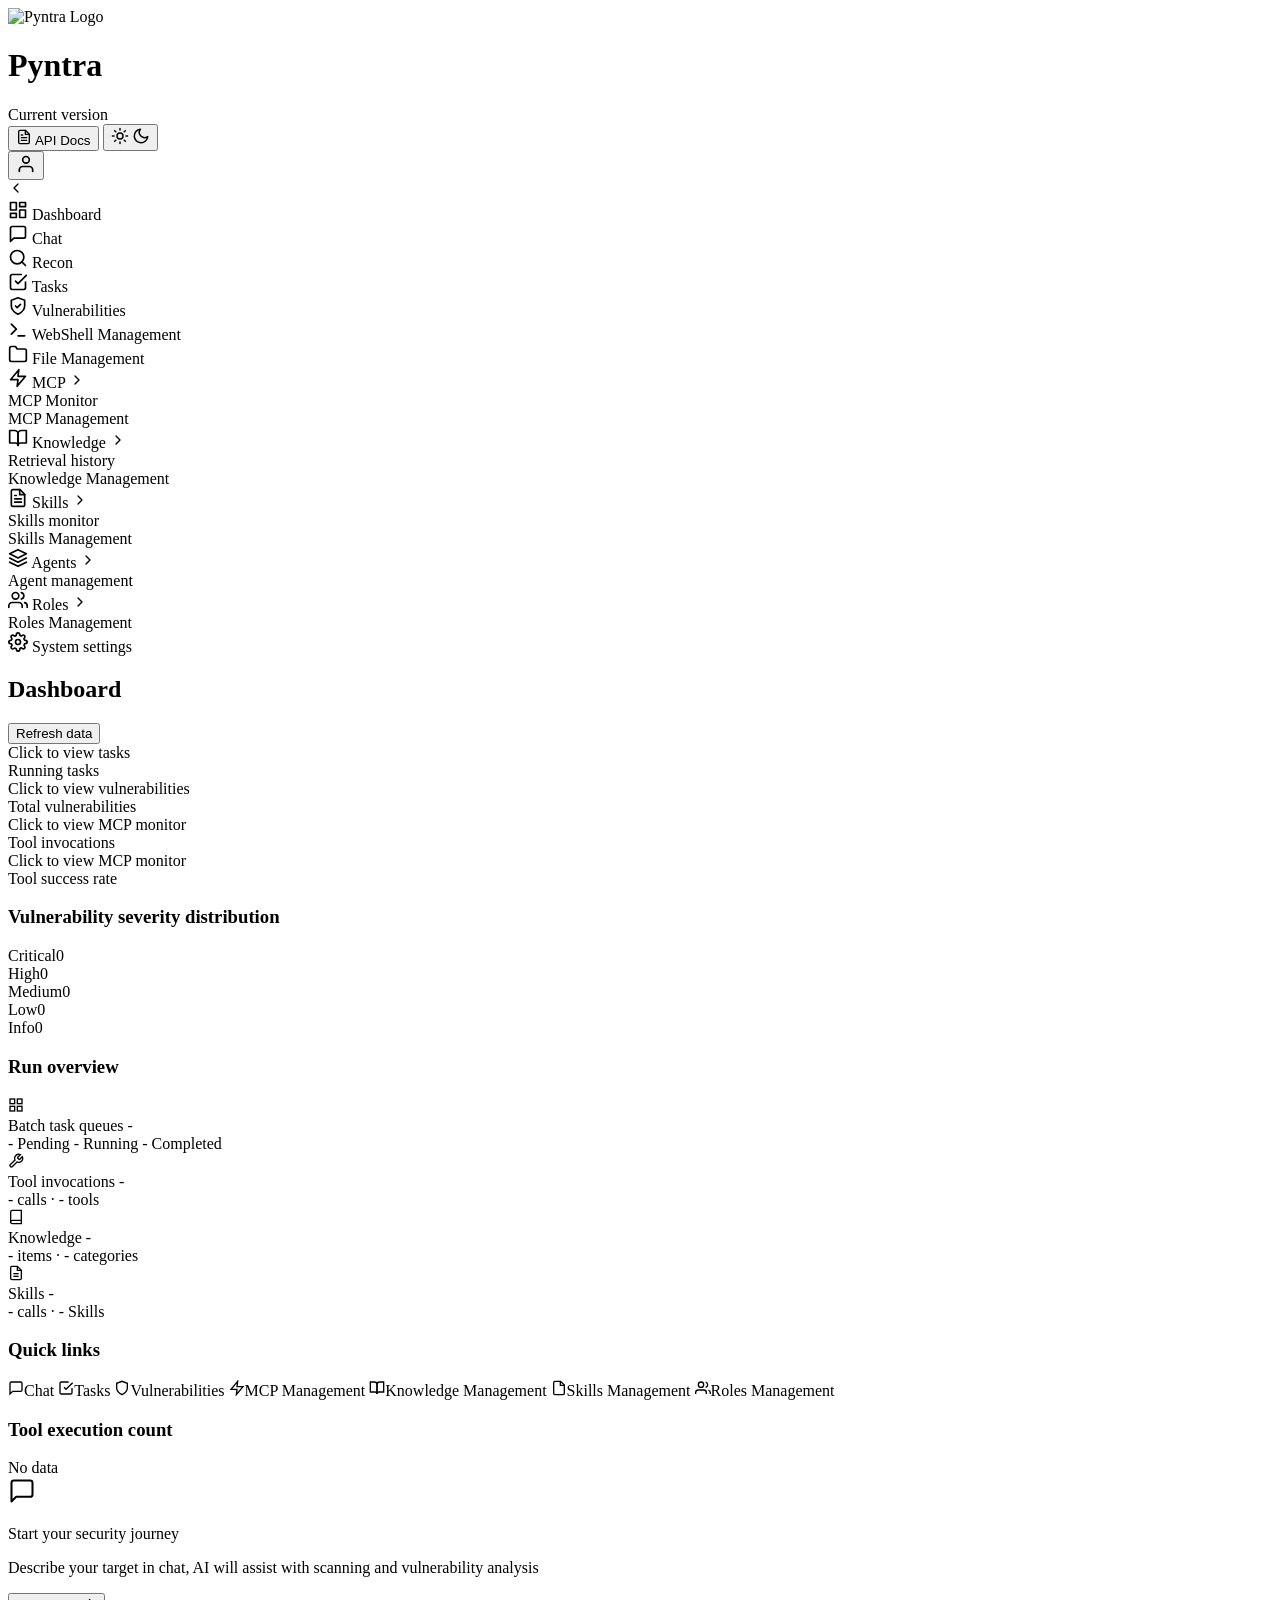
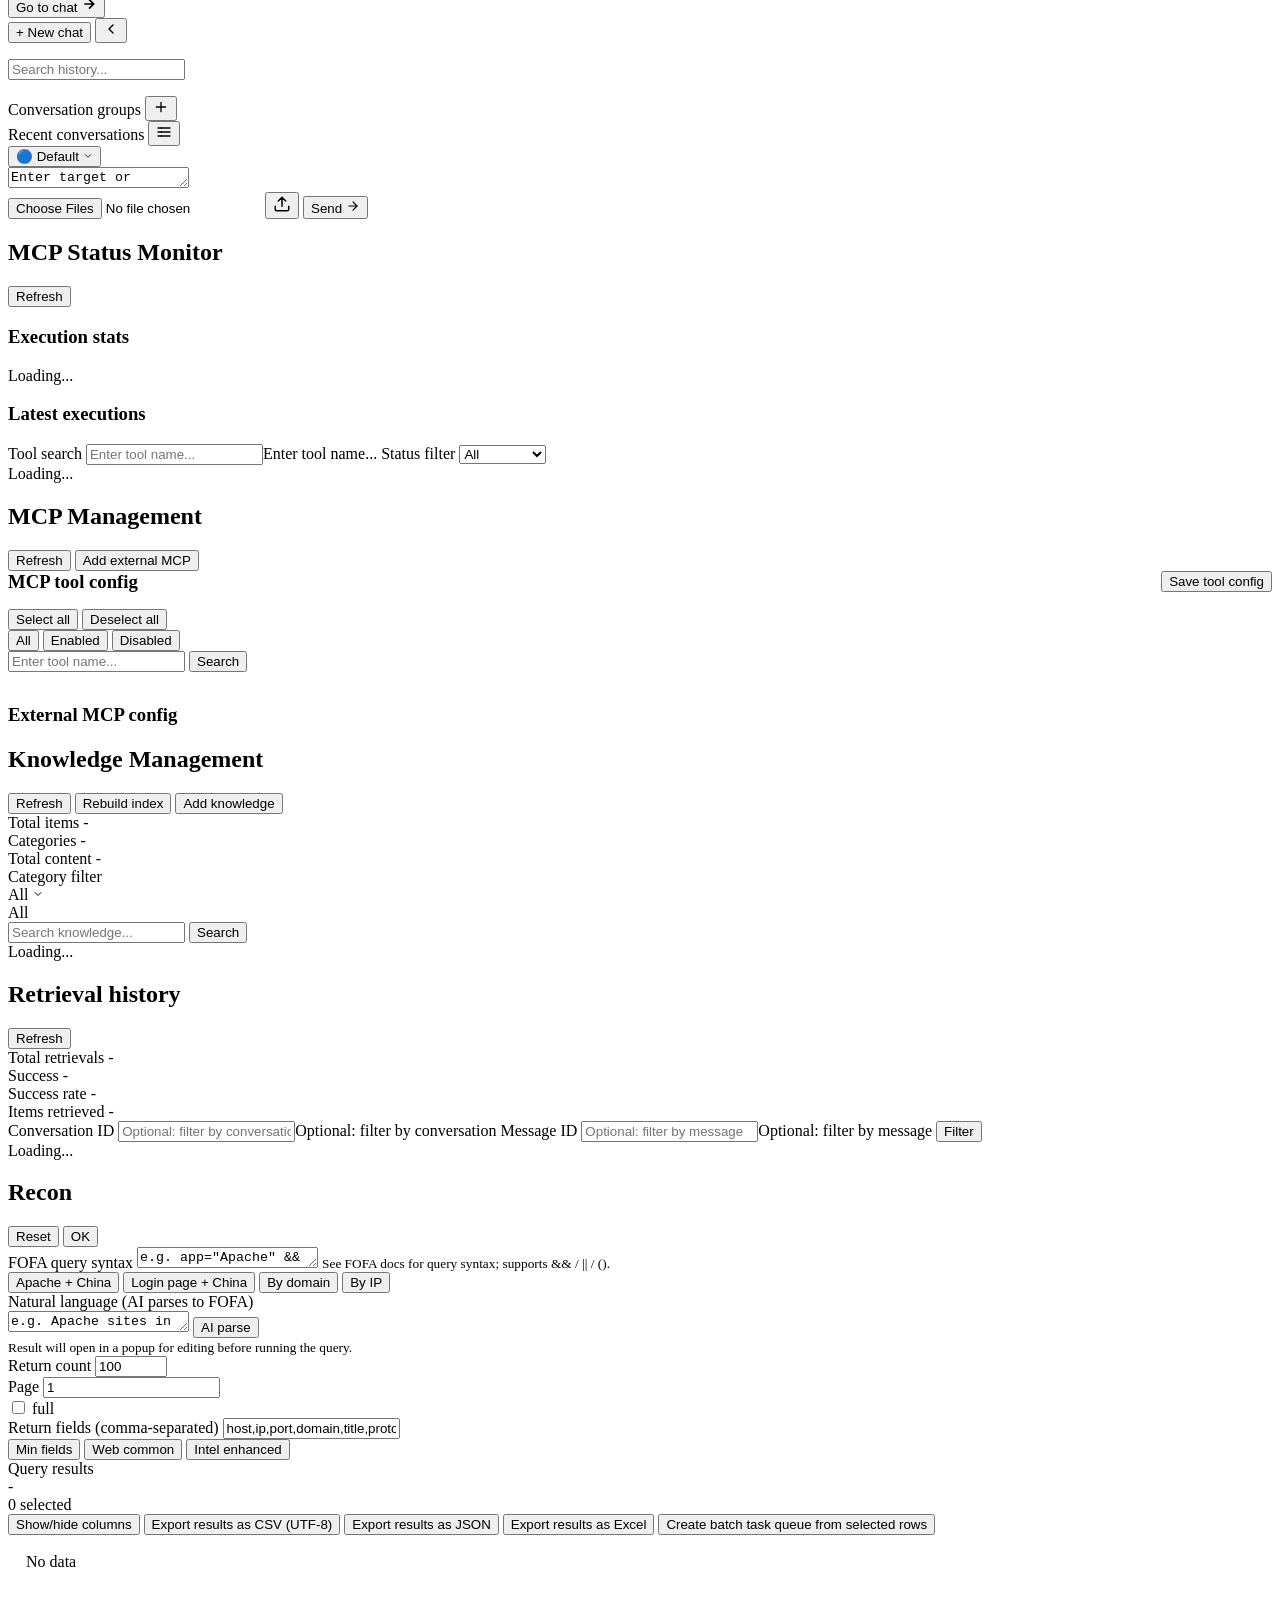
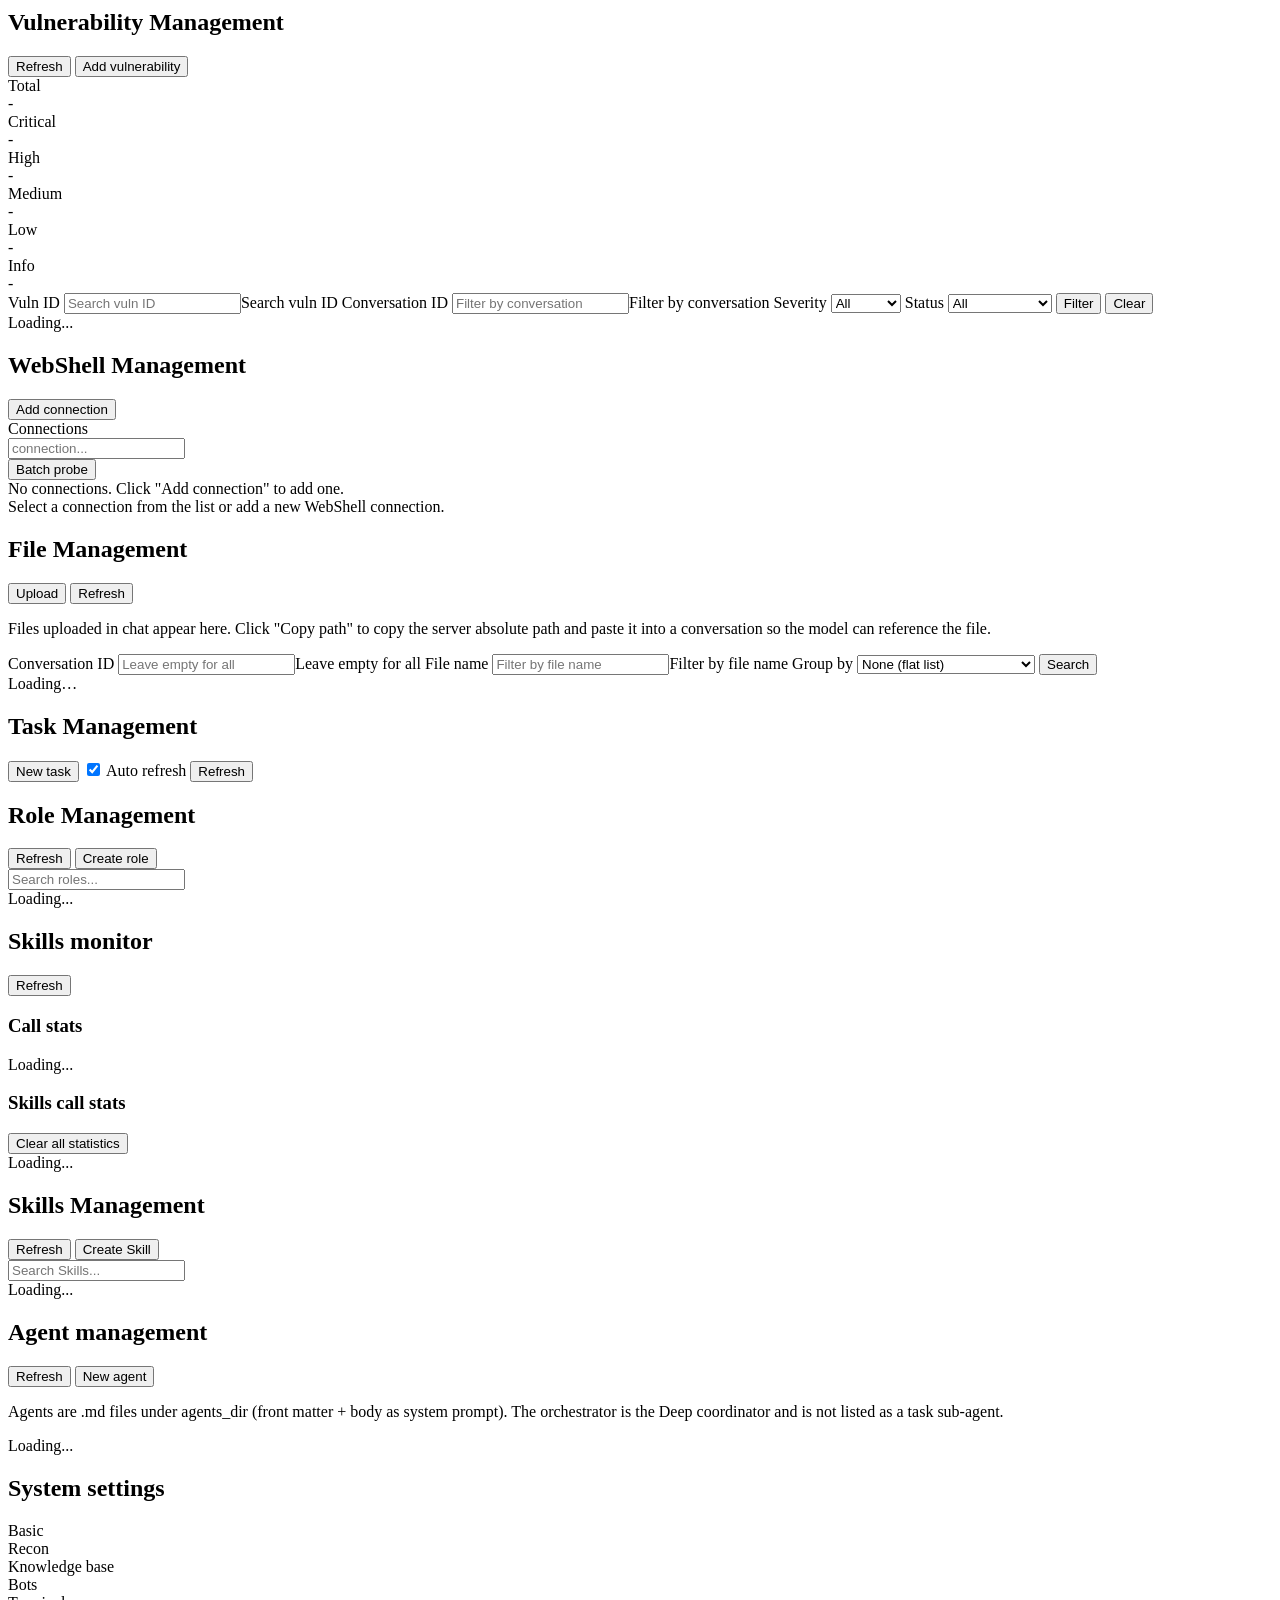
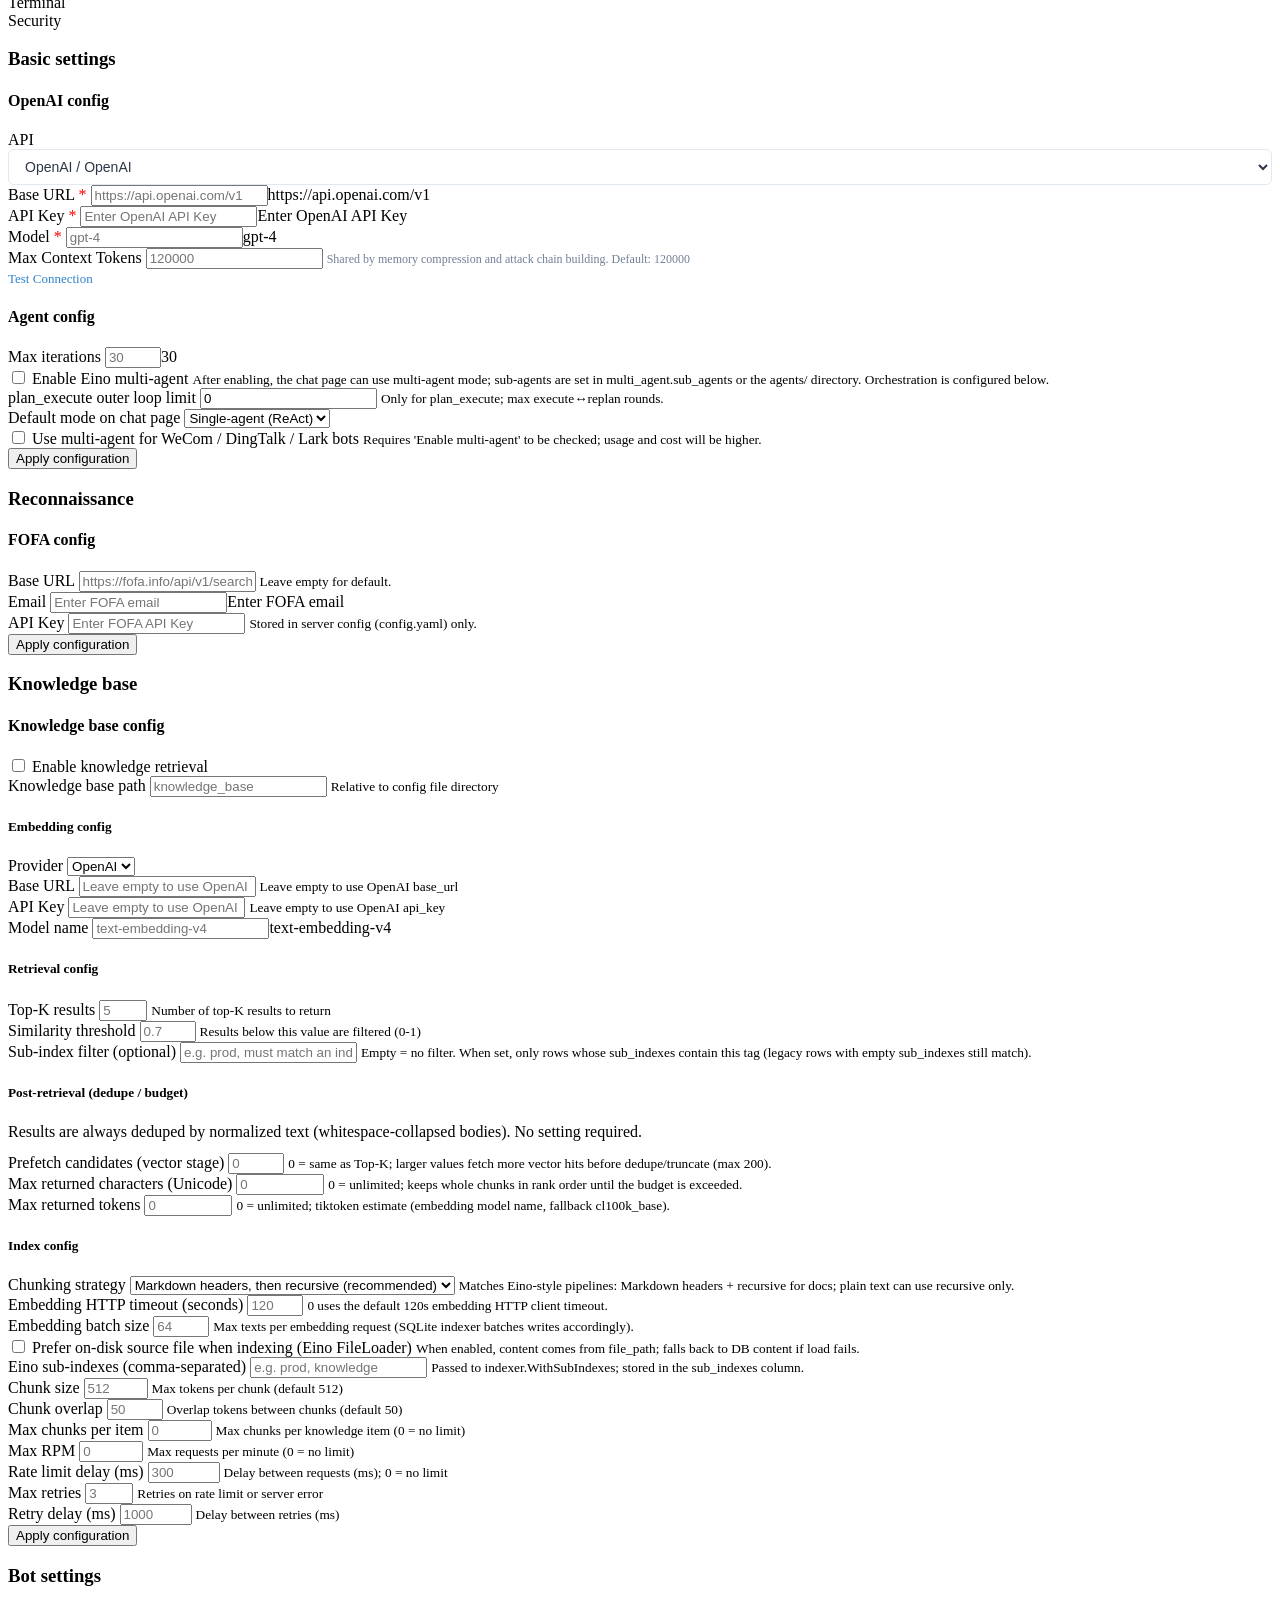
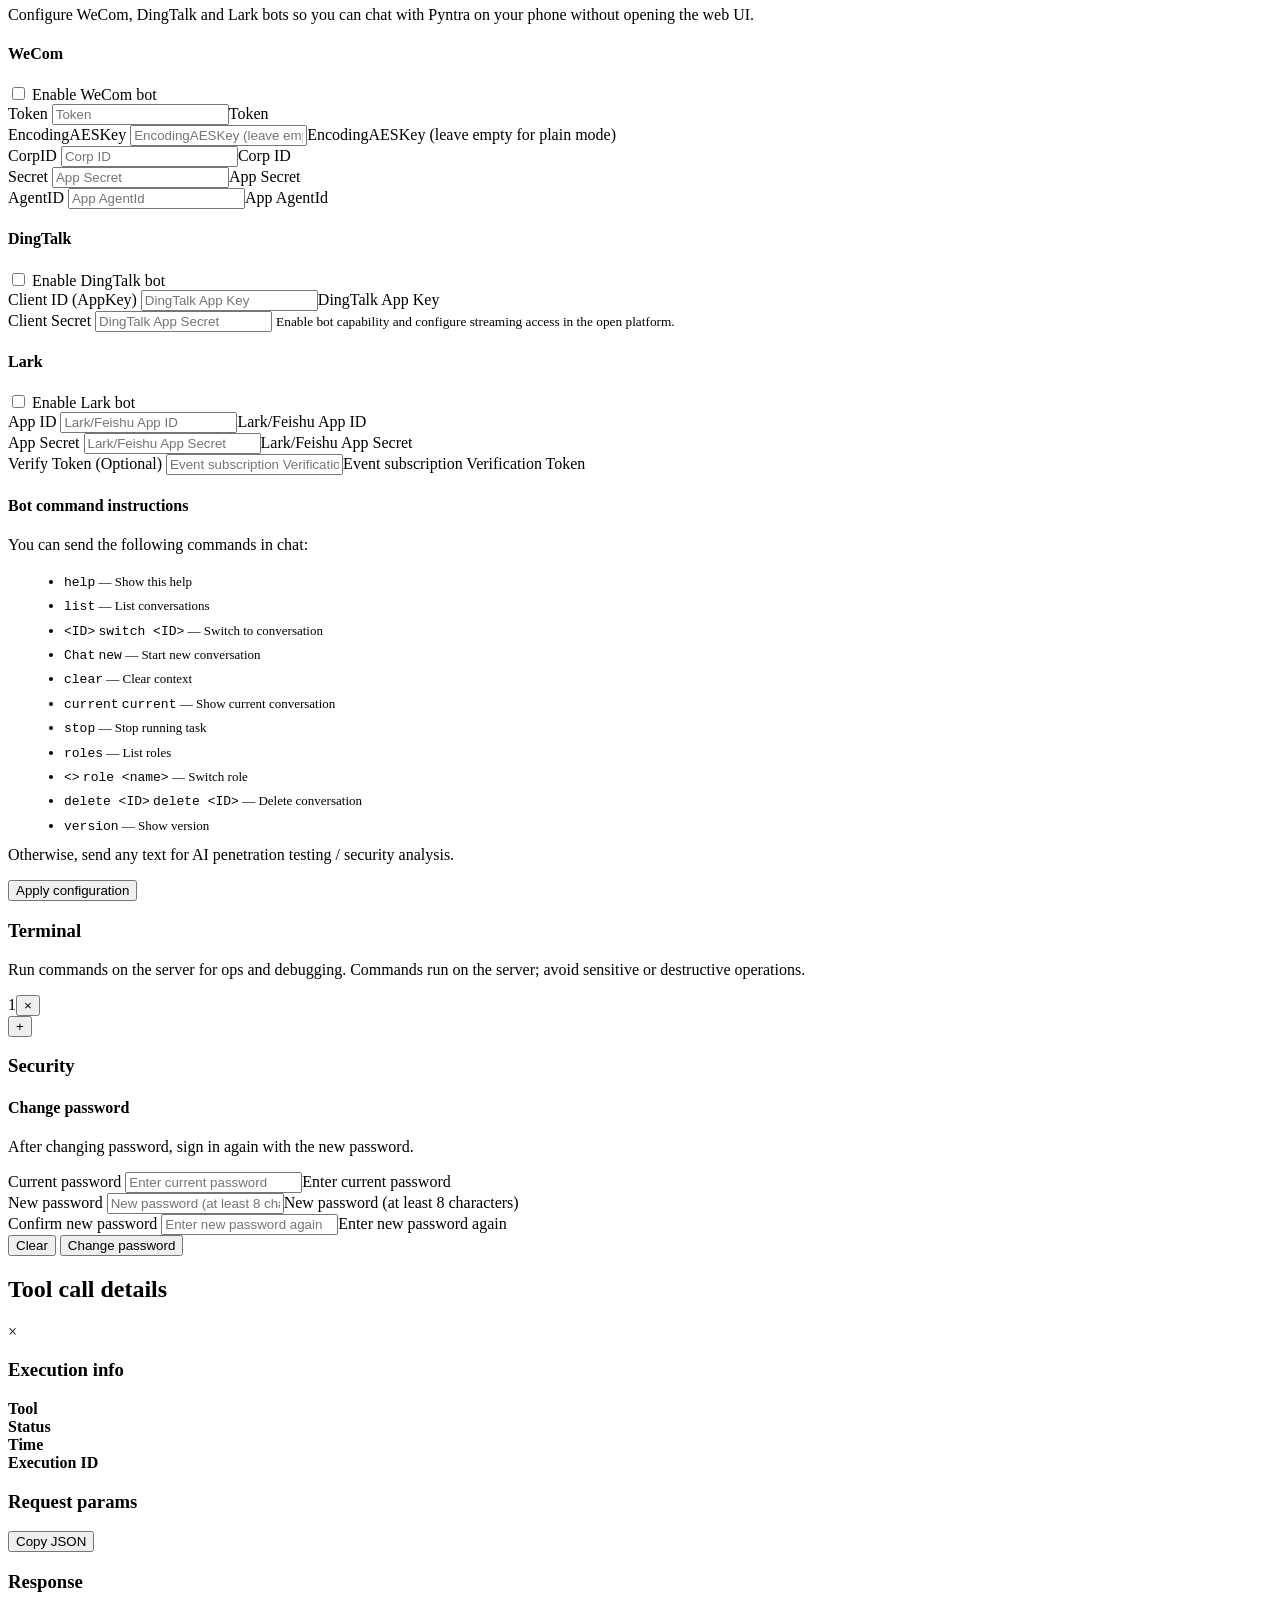
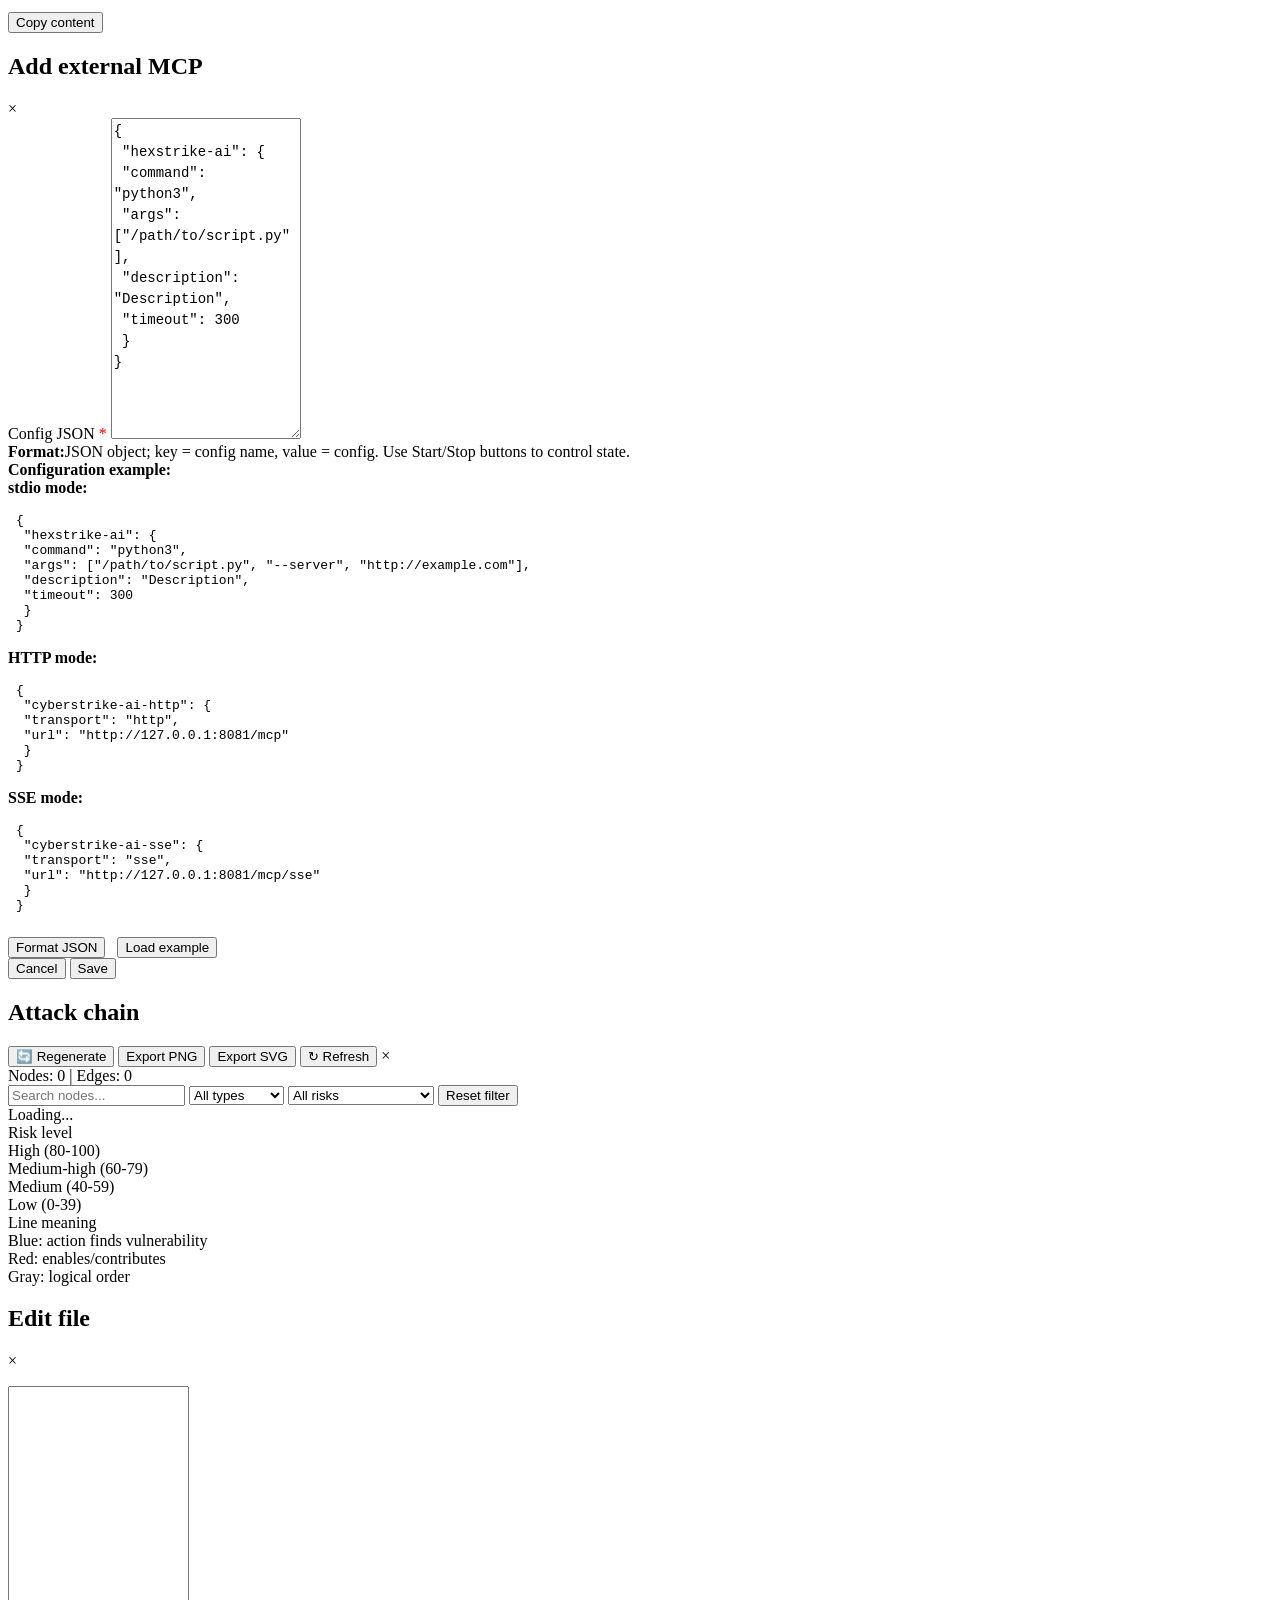
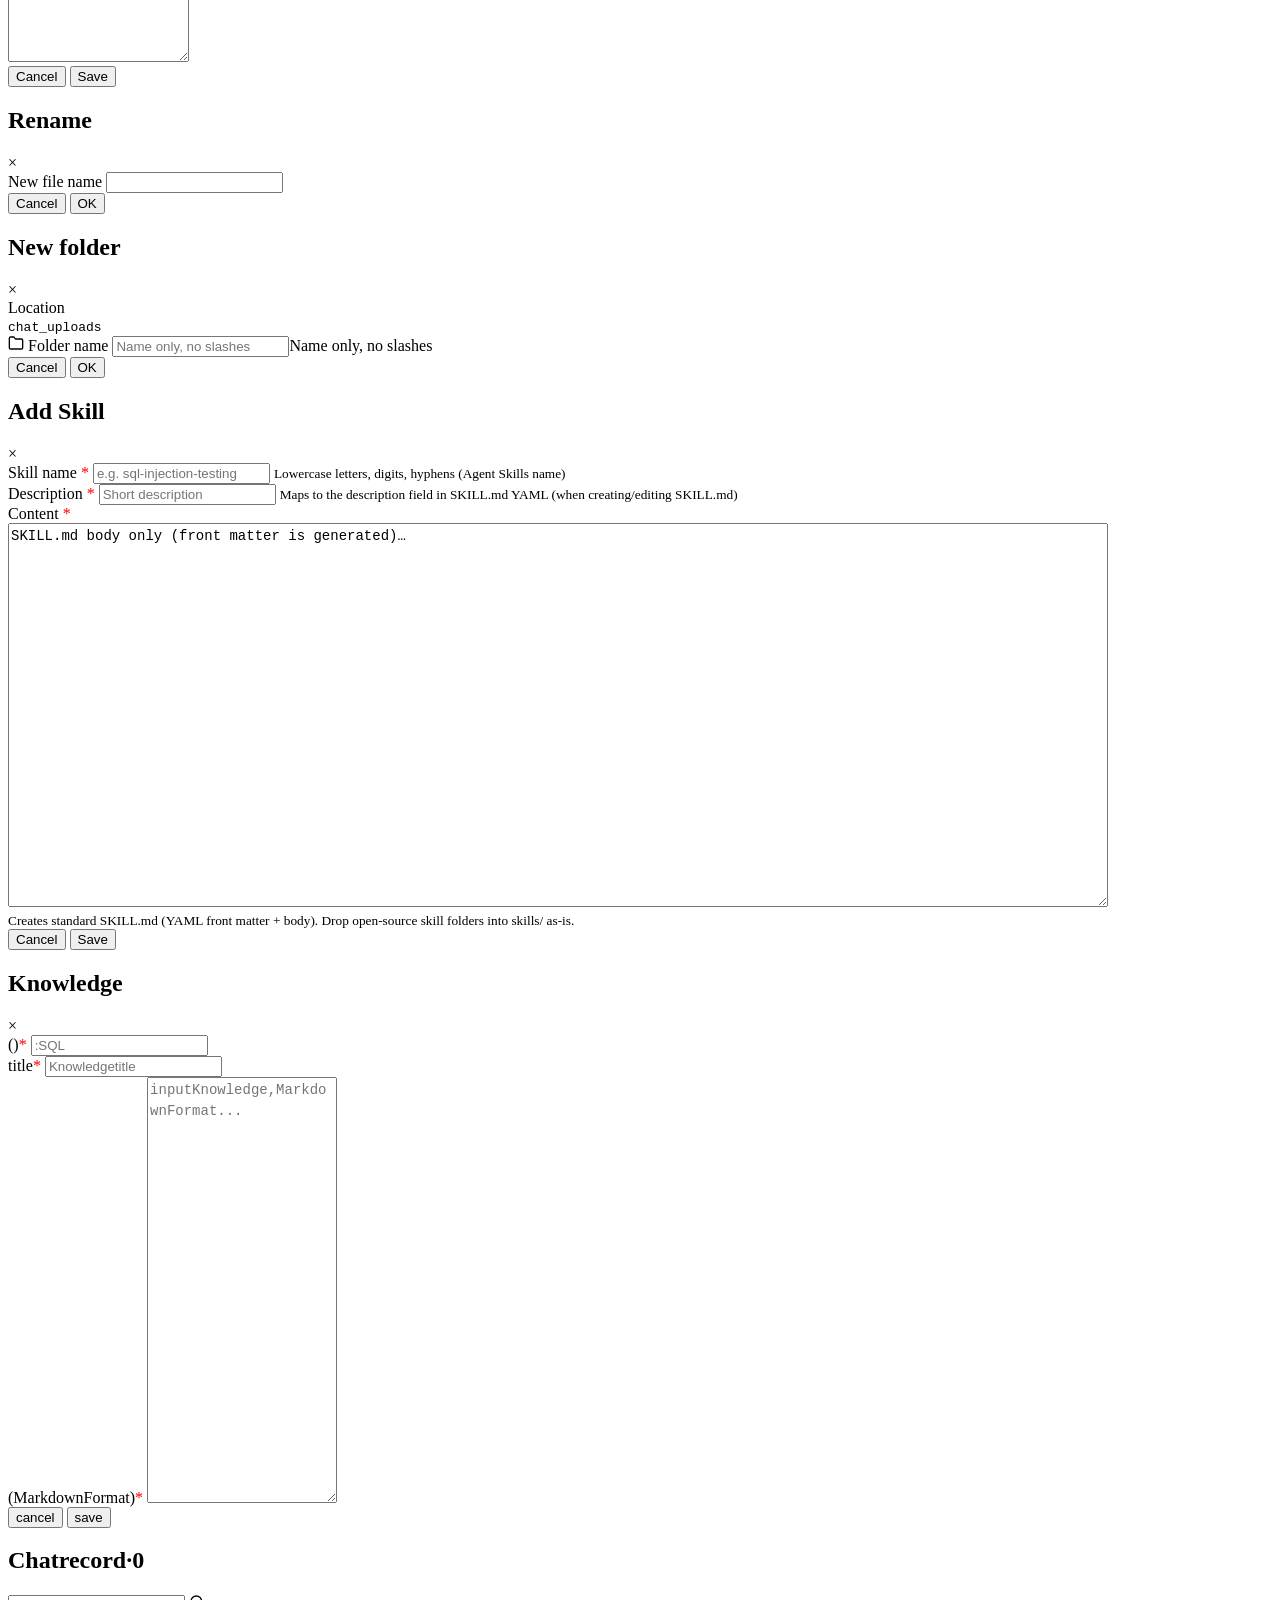
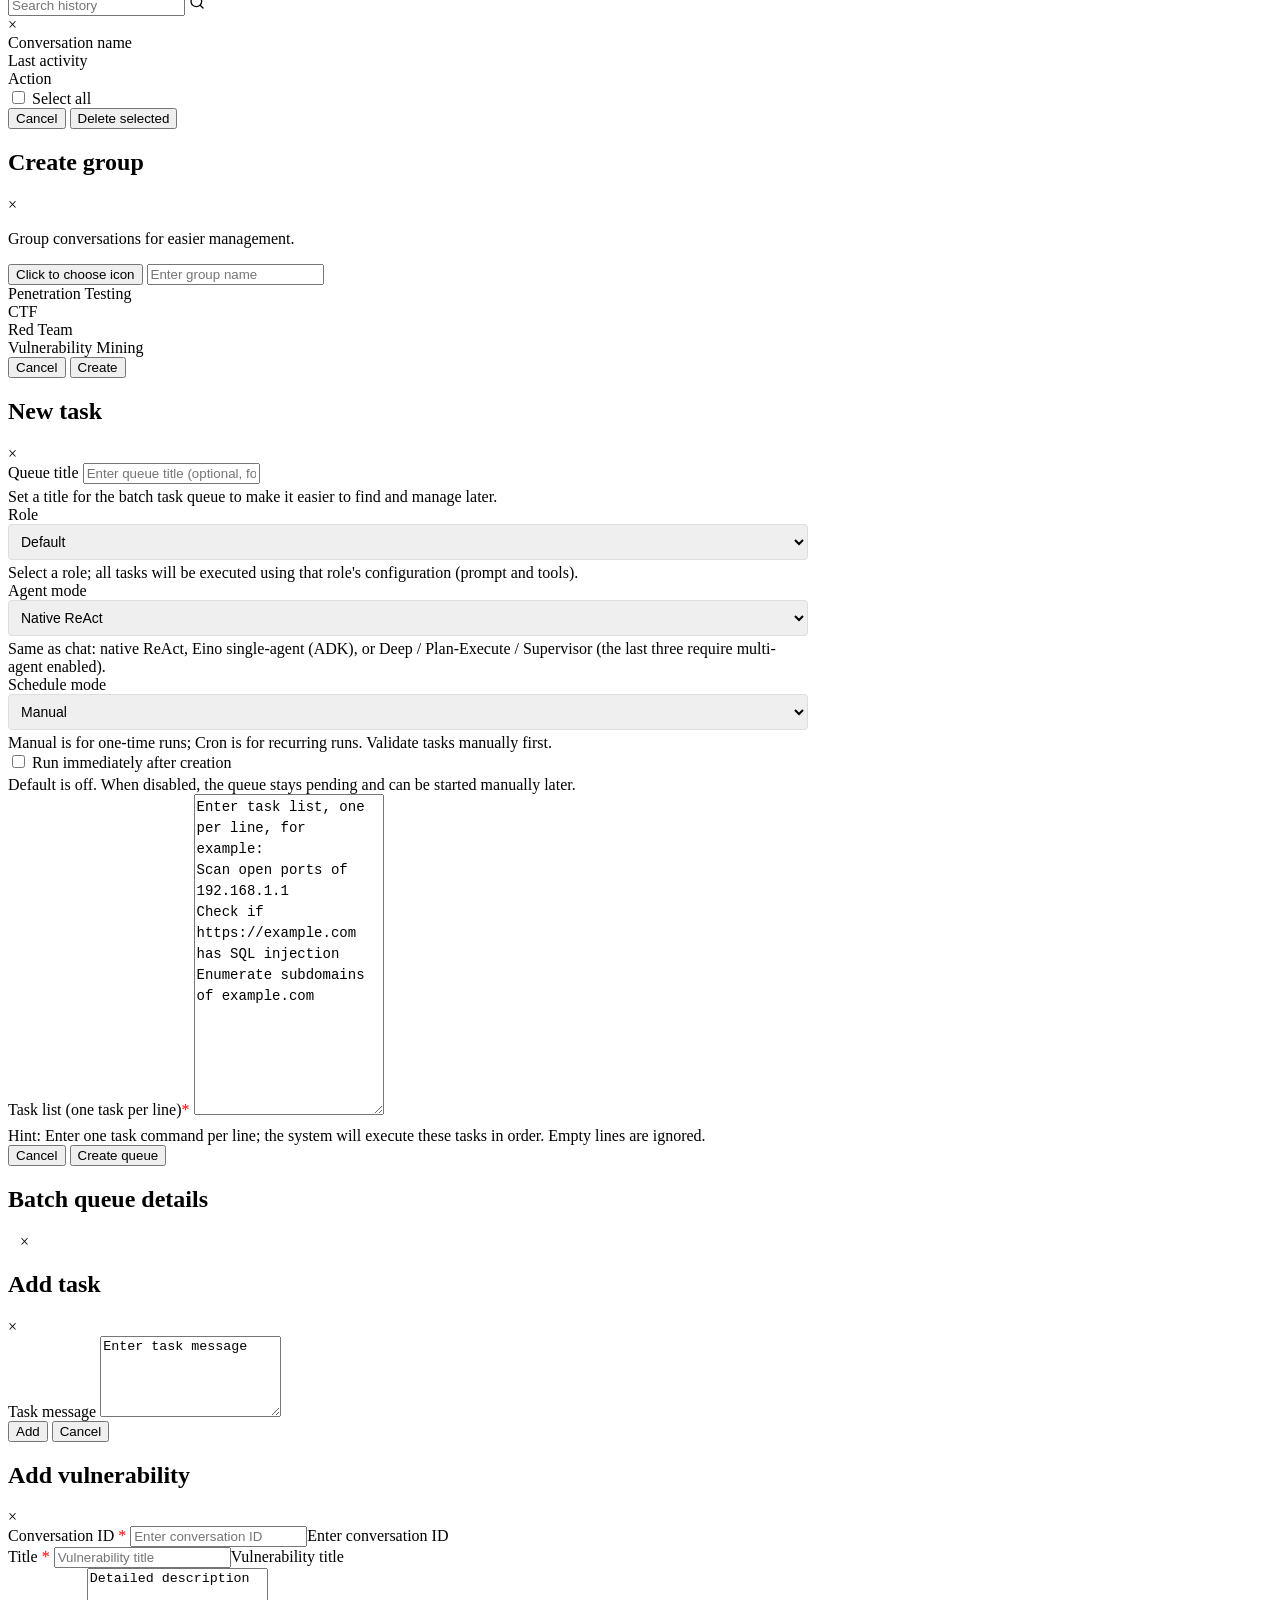
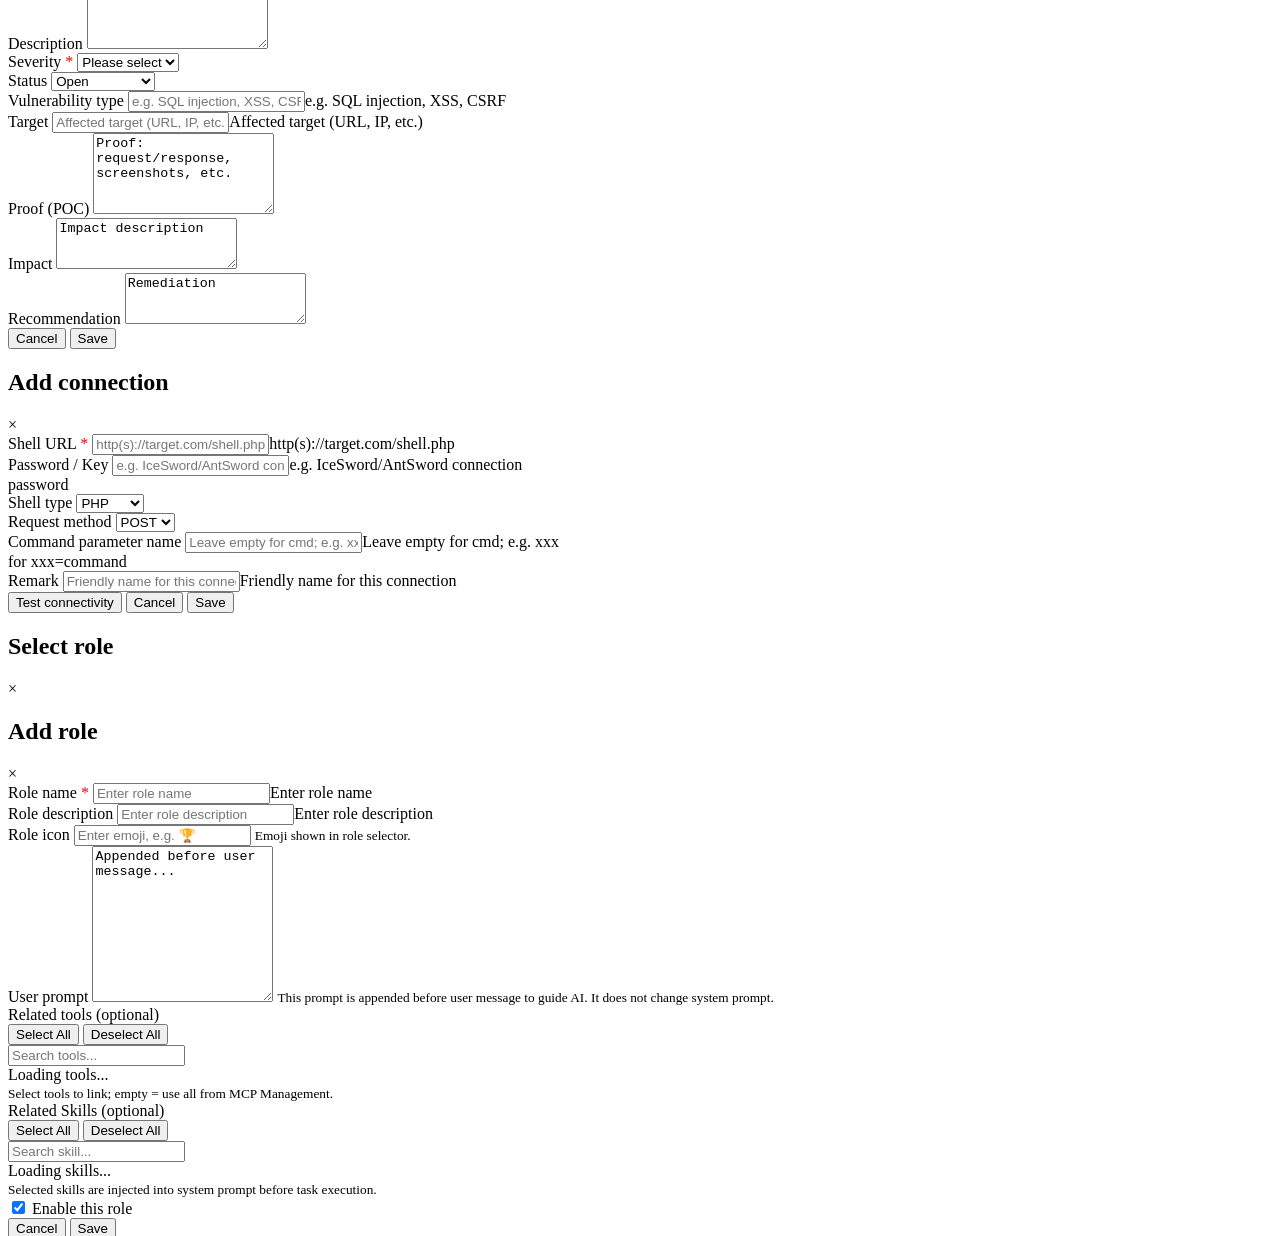
==== web/templates/index.html @ 7409cfeb "Initial commit: Pyntra — AI-native security testing platform Co-Authored-By: Claude Opus 4.8 <norepl" ====
<!DOCTYPE html>
<html lang="en-US">
<head>
 <meta charset="UTF-8">
 <meta name="viewport" content="width=device-width, initial-scale=1.0">
 <title>Pyntra</title>
 <script>
 // Apply the saved theme before first paint to avoid a flash.
 (function () {
  try {
   var t = localStorage.getItem('pyntra_theme');
   if (t === 'dark' || t === 'light') document.documentElement.setAttribute('data-theme', t);
  } catch (e) {}
 })();
 </script>
 <link rel="icon" type="image/svg+xml" href="/static/logo.svg">
 <link rel="stylesheet" href="/static/css/style.css">
 <link rel="stylesheet" href="https://cdn.jsdelivr.net/npm/xterm@4.19.0/css/xterm.css">
</head>
<body>
 <div id="login-overlay" class="login-overlay" style="display: none;">
 <div class="login-card">
 <div class="login-brand">
 <h2 data-i18n="login.title">Sign in to Pyntra</h2>
 <p class="login-subtitle" data-i18n="login.subtitle">Enter the access password from config</p>
 </div>
 <form id="login-form" class="login-form">
 <div class="form-group">
 <label for="login-password" data-i18n="login.passwordLabel">Password</label>
 <input type="password" id="login-password" placeholder="Enter password" required autocomplete="current-password" data-i18n="login.passwordPlaceholder" data-i18n-attr="placeholder" />Enter password</div>
 <div id="login-error" class="login-error" role="alert" style="display: none;"></div>
 <button type="submit" class="btn-primary login-submit">
 <span data-i18n="login.submit">Sign in</span>
 </button>
 </form>
 </div>
 </div>

 <div class="container">
 <header>
 <div class="header-content">
 <div class="logo header-logo-link" onclick="switchPage('dashboard')" role="button" data-i18n="header.backToDashboard" data-i18n-attr="title" data-i18n-skip-text="true" title="Back to dashboard">
 <img src="/static/logo.svg" alt="Pyntra Logo" style="width: 32px; height: 32px; margin-right: 8px;">
 <h1>Pyntra</h1>
 <span class="version-badge" data-i18n="header.version" data-i18n-attr="title" data-i18n-skip-text="true" title="Current version">Current version</span>
 </div>
 <div class="header-right">
 <div class="header-actions">
 <button class="openapi-doc-btn" onclick="window.open('/api-docs', '_blank')" data-i18n="header.apiDocs" data-i18n-attr="title" data-i18n-skip-text="true" title="API Docs">
 <svg width="16" height="16" viewBox="0 0 24 24" fill="none" xmlns="http://www.w3.org/2000/svg">
 <path d="M14 2H6a2 2 0 0 0-2 2v16a2 2 0 0 0 2 2h12a2 2 0 0 0 2-2V8z" stroke="currentColor" stroke-width="2" stroke-linecap="round" stroke-linejoin="round"/>
 <polyline points="14 2 14 8 20 8" stroke="currentColor" stroke-width="2" stroke-linecap="round" stroke-linejoin="round"/>
 <path d="M16 13H8M16 17H8M10 9H8" stroke="currentColor" stroke-width="2" stroke-linecap="round" stroke-linejoin="round"/>
 </svg>
 <span data-i18n="header.apiDocs">API Docs</span>
 </button>
 <button class="theme-toggle-btn" id="theme-toggle" type="button" onclick="toggleTheme()" title="Toggle light/dark theme" aria-label="Toggle light/dark theme">
 <svg class="theme-icon-sun" width="18" height="18" viewBox="0 0 24 24" fill="none" xmlns="http://www.w3.org/2000/svg">
 <circle cx="12" cy="12" r="4" stroke="currentColor" stroke-width="2"/>
 <path d="M12 2v2M12 20v2M4.93 4.93l1.41 1.41M17.66 17.66l1.41 1.41M2 12h2M20 12h2M6.34 17.66l-1.41 1.41M19.07 4.93l-1.41 1.41" stroke="currentColor" stroke-width="2" stroke-linecap="round"/>
 </svg>
 <svg class="theme-icon-moon" width="18" height="18" viewBox="0 0 24 24" fill="none" xmlns="http://www.w3.org/2000/svg">
 <path d="M21 12.79A9 9 0 1 1 11.21 3 7 7 0 0 0 21 12.79z" stroke="currentColor" stroke-width="2" stroke-linecap="round" stroke-linejoin="round"/>
 </svg>
 </button>
 <div class="user-menu-container">
 <button class="user-avatar-btn" onclick="toggleUserMenu()" data-i18n="header.userMenu" data-i18n-attr="title" data-i18n-skip-text="true" title="User menu">
 <svg width="20" height="20" viewBox="0 0 24 24" fill="none" xmlns="http://www.w3.org/2000/svg">
 <path d="M20 21v-2a4 4 0 0 0-4-4H8a4 4 0 0 0-4 4v2" stroke="currentColor" stroke-width="2" stroke-linecap="round" stroke-linejoin="round"/>
 <circle cx="12" cy="7" r="4" stroke="currentColor" stroke-width="2" stroke-linecap="round" stroke-linejoin="round"/>
 </svg>
 </button>
 <div id="user-menu-dropdown" class="user-menu-dropdown" style="display: none;">
 <div class="user-menu-item" onclick="logout()">
 <svg width="16" height="16" viewBox="0 0 24 24" fill="none" xmlns="http://www.w3.org/2000/svg">
 <path d="M9 21H5a2 2 0 0 1-2-2V5a2 2 0 0 1 2-2h4" stroke="currentColor" stroke-width="2" stroke-linecap="round" stroke-linejoin="round"/>
 <polyline points="16 17 21 12 16 7" stroke="currentColor" stroke-width="2" stroke-linecap="round" stroke-linejoin="round"/>
 <line x1="21" y1="12" x2="9" y2="12" stroke="currentColor" stroke-width="2" stroke-linecap="round" stroke-linejoin="round"/>
 </svg>
 <span data-i18n="header.logout">Sign out</span>
 </div>
 </div>
 </div>
 </div>
 </div>
 </div>
 </header>

 <div class="main-layout">
 <aside class="main-sidebar" id="main-sidebar">
 <div class="sidebar-collapse-btn" onclick="toggleSidebar()" data-i18n="header.toggleSidebar" data-i18n-attr="title" data-i18n-skip-text="true" title="Collapse/expand sidebar">
 <svg width="16" height="16" viewBox="0 0 24 24" fill="none" xmlns="http://www.w3.org/2000/svg">
 <path d="M15 18l-6-6 6-6" stroke="currentColor" stroke-width="2" stroke-linecap="round" stroke-linejoin="round"/>
 </svg>
 </div>
 <nav class="main-sidebar-nav">
 <div class="nav-item" data-page="dashboard">
 <div class="nav-item-content" data-title="Dashboard" onclick="switchPage('dashboard')" data-i18n="nav.dashboard" data-i18n-attr="data-title" data-i18n-skip-text="true">
 <svg width="20" height="20" viewBox="0 0 24 24" fill="none" stroke="currentColor" stroke-width="2" stroke-linecap="round" stroke-linejoin="round">
 <rect x="3" y="3" width="7" height="9"></rect>
 <rect x="14" y="3" width="7" height="5"></rect>
 <rect x="14" y="12" width="7" height="9"></rect>
 <rect x="3" y="16" width="7" height="5"></rect>
 </svg>
 <span data-i18n="nav.dashboard">Dashboard</span>
 </div>
 </div>
 <div class="nav-item" data-page="chat">
 <div class="nav-item-content" data-title="Chat" onclick="switchPage('chat')" data-i18n="nav.chat" data-i18n-attr="data-title" data-i18n-skip-text="true">
 <svg width="20" height="20" viewBox="0 0 24 24" fill="none" stroke="currentColor" stroke-width="2" stroke-linecap="round" stroke-linejoin="round">
 <path d="M21 15a2 2 0 0 1-2 2H7l-4 4V5a2 2 0 0 1 2-2h14a2 2 0 0 1 2 2z"></path>
 </svg>
 <span data-i18n="nav.chat">Chat</span>
 </div>
 </div>
 <div class="nav-item" data-page="info-collect">
 <div class="nav-item-content" data-title="Recon" onclick="switchPage('info-collect')" data-i18n="nav.infoCollect" data-i18n-attr="data-title" data-i18n-skip-text="true">
 <svg width="20" height="20" viewBox="0 0 24 24" fill="none" stroke="currentColor" stroke-width="2" stroke-linecap="round" stroke-linejoin="round">
 <circle cx="11" cy="11" r="8"></circle>
 <line x1="21" y1="21" x2="16.65" y2="16.65"></line>
 </svg>
 <span data-i18n="nav.infoCollect">Recon</span>
 </div>
 </div>
 <div class="nav-item" data-page="tasks">
 <div class="nav-item-content" data-title="Task Management" onclick="switchPage('tasks')" data-i18n="nav.tasks" data-i18n-attr="data-title" data-i18n-skip-text="true">
 <svg width="20" height="20" viewBox="0 0 24 24" fill="none" stroke="currentColor" stroke-width="2" stroke-linecap="round" stroke-linejoin="round">
 <path d="M9 11l3 3L22 4"></path>
 <path d="M21 12v7a2 2 0 0 1-2 2H5a2 2 0 0 1-2-2V5a2 2 0 0 1 2-2h11"></path>
 </svg>
 <span data-i18n="nav.tasks">Tasks</span>
 </div>
 </div>
 <div class="nav-item" data-page="vulnerabilities">
 <div class="nav-item-content" data-title="Vulnerability Management" onclick="switchPage('vulnerabilities')" data-i18n="nav.vulnerabilities" data-i18n-attr="data-title" data-i18n-skip-text="true">
 <svg width="20" height="20" viewBox="0 0 24 24" fill="none" stroke="currentColor" stroke-width="2" stroke-linecap="round" stroke-linejoin="round">
 <path d="M12 22s8-4 8-10V5l-8-3-8 3v7c0 6 8 10 8 10z"></path>
 <path d="M9 12l2 2 4-4"></path>
 </svg>
 <span data-i18n="nav.vulnerabilities">Vulnerabilities</span>
 </div>
 </div>
 <div class="nav-item" data-page="webshell">
 <div class="nav-item-content" data-title="WebShell Management" onclick="switchPage('webshell')" data-i18n="nav.webshell" data-i18n-attr="data-title" data-i18n-skip-text="true">
 <svg width="20" height="20" viewBox="0 0 24 24" fill="none" stroke="currentColor" stroke-width="2" stroke-linecap="round" stroke-linejoin="round">
 <polyline points="4 17 10 11 4 5"></polyline>
 <line x1="12" y1="19" x2="20" y2="19"></line>
 </svg>
 <span data-i18n="nav.webshell">WebShell Management</span>
 </div>
 </div>
 <div class="nav-item" data-page="chat-files">
 <div class="nav-item-content" data-title="File Management" onclick="switchPage('chat-files')" data-i18n="nav.chatFiles" data-i18n-attr="data-title" data-i18n-skip-text="true">
 <svg width="20" height="20" viewBox="0 0 24 24" fill="none" stroke="currentColor" stroke-width="2" stroke-linecap="round" stroke-linejoin="round">
 <path d="M22 19a2 2 0 0 1-2 2H4a2 2 0 0 1-2-2V5a2 2 0 0 1 2-2h5l2 3h9a2 2 0 0 1 2 2z"></path>
 </svg>
 <span data-i18n="nav.chatFiles">File Management</span>
 </div>
 </div>
 <div class="nav-item nav-item-has-submenu" data-page="mcp">
 <div class="nav-item-content" data-title="MCP" onclick="toggleSubmenu('mcp')" data-i18n="nav.mcp" data-i18n-attr="data-title" data-i18n-skip-text="true">
 <svg width="20" height="20" viewBox="0 0 24 24" fill="none" stroke="currentColor" stroke-width="2" stroke-linecap="round" stroke-linejoin="round">
 <path d="M13 2L3 14h9l-1 8 10-12h-9l1-8z"></path>
 </svg>
 <span data-i18n="nav.mcp">MCP</span>
 <svg class="submenu-arrow" width="16" height="16" viewBox="0 0 24 24" fill="none" xmlns="http://www.w3.org/2000/svg">
 <path d="M9 18l6-6-6-6" stroke="currentColor" stroke-width="2" stroke-linecap="round" stroke-linejoin="round"/>
 </svg>
 </div>
 <div class="nav-submenu">
 <div class="nav-submenu-item" data-page="mcp-monitor" onclick="switchPage('mcp-monitor')">
 <span data-i18n="nav.mcpMonitor">MCP Monitor</span>
 </div>
 <div class="nav-submenu-item" data-page="mcp-management" onclick="switchPage('mcp-management')">
 <span data-i18n="nav.mcpManagement">MCP Management</span>
 </div>
 </div>
 </div>
 <div class="nav-item nav-item-has-submenu" data-page="knowledge">
 <div class="nav-item-content" data-title="Knowledge" onclick="toggleSubmenu('knowledge')" data-i18n="nav.knowledge" data-i18n-attr="data-title" data-i18n-skip-text="true">
 <svg width="20" height="20" viewBox="0 0 24 24" fill="none" stroke="currentColor" stroke-width="2" stroke-linecap="round" stroke-linejoin="round">
 <path d="M2 3h6a4 4 0 0 1 4 4v14a3 3 0 0 0-3-3H2z"></path>
 <path d="M22 3h-6a4 4 0 0 0-4 4v14a3 3 0 0 1 3-3h7z"></path>
 </svg>
 <span data-i18n="nav.knowledge">Knowledge</span>
 <svg class="submenu-arrow" width="16" height="16" viewBox="0 0 24 24" fill="none" xmlns="http://www.w3.org/2000/svg">
 <path d="M9 18l6-6-6-6" stroke="currentColor" stroke-width="2" stroke-linecap="round" stroke-linejoin="round"/>
 </svg>
 </div>
 <div class="nav-submenu">
 <div class="nav-submenu-item" data-page="knowledge-retrieval-logs" onclick="switchPage('knowledge-retrieval-logs')">
 <span data-i18n="nav.knowledgeRetrievalLogs">Retrieval history</span>
 </div>
 <div class="nav-submenu-item" data-page="knowledge-management" onclick="switchPage('knowledge-management')">
 <span data-i18n="nav.knowledgeManagement">Knowledge Management</span>
 </div>
 </div>
 </div>
 <div class="nav-item nav-item-has-submenu" data-page="skills">
 <div class="nav-item-content" data-title="Skills" onclick="toggleSubmenu('skills')" data-i18n="nav.skills" data-i18n-attr="data-title" data-i18n-skip-text="true">
 <svg width="20" height="20" viewBox="0 0 24 24" fill="none" stroke="currentColor" stroke-width="2" stroke-linecap="round" stroke-linejoin="round">
 <path d="M14.5 2H6a2 2 0 0 0-2 2v16a2 2 0 0 0 2 2h12a2 2 0 0 0 2-2V7.5L14.5 2z"></path>
 <polyline points="14 2 14 8 20 8"></polyline>
 <line x1="16" y1="13" x2="8" y2="13"></line>
 <line x1="16" y1="17" x2="8" y2="17"></line>
 <polyline points="10 9 9 9 8 9"></polyline>
 </svg>
 <span data-i18n="nav.skills">Skills</span>
 <svg class="submenu-arrow" width="16" height="16" viewBox="0 0 24 24" fill="none" xmlns="http://www.w3.org/2000/svg">
 <path d="M9 18l6-6-6-6" stroke="currentColor" stroke-width="2" stroke-linecap="round" stroke-linejoin="round"/>
 </svg>
 </div>
 <div class="nav-submenu">
 <div class="nav-submenu-item" data-page="skills-monitor" onclick="switchPage('skills-monitor')">
 <span data-i18n="nav.skillsMonitor">Skills monitor</span>
 </div>
 <div class="nav-submenu-item" data-page="skills-management" onclick="switchPage('skills-management')">
 <span data-i18n="nav.skillsManagement">Skills Management</span>
 </div>
 </div>
 </div>
 <div class="nav-item nav-item-has-submenu" data-page="agents">
 <div class="nav-item-content" data-title="Agents" onclick="toggleSubmenu('agents')" data-i18n="nav.agents" data-i18n-attr="data-title" data-i18n-skip-text="true">
 <svg width="20" height="20" viewBox="0 0 24 24" fill="none" stroke="currentColor" stroke-width="2" stroke-linecap="round" stroke-linejoin="round">
 <polygon points="12 2 2 7 12 12 22 7 12 2"></polygon>
 <polyline points="2 17 12 22 22 17"></polyline>
 <polyline points="2 12 12 17 22 12"></polyline>
 </svg>
 <span data-i18n="nav.agents">Agents</span>
 <svg class="submenu-arrow" width="16" height="16" viewBox="0 0 24 24" fill="none" xmlns="http://www.w3.org/2000/svg">
 <path d="M9 18l6-6-6-6" stroke="currentColor" stroke-width="2" stroke-linecap="round" stroke-linejoin="round"/>
 </svg>
 </div>
 <div class="nav-submenu">
 <div class="nav-submenu-item" data-page="agents-management" onclick="switchPage('agents-management')">
 <span data-i18n="nav.agentsManagement">Agent management</span>
 </div>
 </div>
 </div>
 <div class="nav-item nav-item-has-submenu" data-page="roles">
 <div class="nav-item-content" data-title="" onclick="toggleSubmenu('roles')" data-i18n="nav.roles" data-i18n-attr="data-title" data-i18n-skip-text="true">
 <svg width="20" height="20" viewBox="0 0 24 24" fill="none" stroke="currentColor" stroke-width="2" stroke-linecap="round" stroke-linejoin="round">
 <path d="M17 21v-2a4 4 0 0 0-4-4H5a4 4 0 0 0-4 4v2"></path>
 <circle cx="9" cy="7" r="4"></circle>
 <path d="M23 21v-2a4 4 0 0 0-3-3.87"></path>
 <path d="M16 3.13a4 4 0 0 1 0 7.75"></path>
 </svg>
 <span data-i18n="nav.roles">Roles</span>
 <svg class="submenu-arrow" width="16" height="16" viewBox="0 0 24 24" fill="none" xmlns="http://www.w3.org/2000/svg">
 <path d="M9 18l6-6-6-6" stroke="currentColor" stroke-width="2" stroke-linecap="round" stroke-linejoin="round"/>
 </svg>
 </div>
 <div class="nav-submenu">
 <div class="nav-submenu-item" data-page="roles-management" onclick="switchPage('roles-management')">
 <span data-i18n="nav.rolesManagement">Roles Management</span>
 </div>
 </div>
 </div>
 <div class="nav-item" data-page="settings">
 <div class="nav-item-content" data-title="System Settings" onclick="switchPage('settings')" data-i18n="nav.settings" data-i18n-attr="data-title" data-i18n-skip-text="true">
 <svg width="20" height="20" viewBox="0 0 24 24" fill="none" stroke="currentColor" stroke-width="2" stroke-linecap="round" stroke-linejoin="round">
 <circle cx="12" cy="12" r="3"></circle>
 <path d="M19.4 15a1.65 1.65 0 0 0 .33 1.82l.06.06a2 2 0 0 1 0 2.83 2 2 0 0 1-2.83 0l-.06-.06a1.65 1.65 0 0 0-1.82-.33 1.65 1.65 0 0 0-1 1.51V21a2 2 0 0 1-2 2 2 2 0 0 1-2-2v-.09A1.65 1.65 0 0 0 9 19.4a1.65 1.65 0 0 0-1.82.33l-.06.06a2 2 0 0 1-2.83 0 2 2 0 0 1 0-2.83l.06-.06a1.65 1.65 0 0 0 .33-1.82 1.65 1.65 0 0 0-1.51-1H3a2 2 0 0 1-2-2 2 2 0 0 1 2-2h.09A1.65 1.65 0 0 0 4.6 9a1.65 1.65 0 0 0-.33-1.82l-.06-.06a2 2 0 0 1 0-2.83 2 2 0 0 1 2.83 0l.06.06a1.65 1.65 0 0 0 1.82.33H9a1.65 1.65 0 0 0 1-1.51V3a2 2 0 0 1 2-2 2 2 0 0 1 2 2v.09a1.65 1.65 0 0 0 1 1.51 1.65 1.65 0 0 0 1.82-.33l.06-.06a2 2 0 0 1 2.83 0 2 2 0 0 1 0 2.83l-.06.06a1.65 1.65 0 0 0-.33 1.82V9a1.65 1.65 0 0 0 1.51 1H21a2 2 0 0 1 2 2 2 2 0 0 1-2 2h-.09a1.65 1.65 0 0 0-1.51 1z"></path>
 </svg>
 <span data-i18n="nav.settings">System settings</span>
 </div>
 </div>
 </nav>
 </aside>

 <div class="content-area">
 <!-- Dashboardpage -->
 <div id="page-dashboard" class="page active">
 <div class="dashboard-page">
 <div class="page-header">
 <h2 data-i18n="dashboard.title">Dashboard</h2>
 <div class="page-header-actions">
 <button class="btn-secondary" onclick="refreshDashboard()" data-i18n="dashboard.refreshData" data-i18n-attr="title" title="Refresh data"><span data-i18n="common.refresh">Refresh data</span></button>
 </div>
 </div>
 <div class="dashboard-content">
 <div class="dashboard-kpi-row" id="dashboard-cards">
 <div class="dashboard-kpi-card" role="button" tabindex="0" onclick="switchPage('tasks')" onkeydown="if(event.key==='Enter'||event.key===' ') { event.preventDefault(); switchPage('tasks'); }" data-i18n="dashboard.clickToViewTasks" data-i18n-attr="title" title="Click to view tasks"> <div class="dashboard-kpi-value" id="dashboard-running-tasks">Click to view tasks</div><div class="dashboard-kpi-label" data-i18n="dashboard.runningTasks">Running tasks</div></div>
 <div class="dashboard-kpi-card" role="button" tabindex="0" onclick="switchPage('vulnerabilities')" onkeydown="if(event.key==='Enter'||event.key===' ') { event.preventDefault(); switchPage('vulnerabilities'); }" data-i18n="dashboard.clickToViewVuln" data-i18n-attr="title" title="Click to view vulnerabilities"><div class="dashboard-kpi-value" id="dashboard-vuln-total">Click to view vulnerabilities</div><div class="dashboard-kpi-label" data-i18n="dashboard.vulnTotal">Total vulnerabilities</div></div>
 <div class="dashboard-kpi-card" role="button" tabindex="0" onclick="switchPage('mcp-monitor')" onkeydown="if(event.key==='Enter'||event.key===' ') { event.preventDefault(); switchPage('mcp-monitor'); }" data-i18n="dashboard.clickToViewMCP" data-i18n-attr="title" title="Click to view MCP monitor"><div class="dashboard-kpi-value" id="dashboard-kpi-tools-calls">Click to view MCP monitor</div><div class="dashboard-kpi-label" data-i18n="dashboard.toolCalls">Tool invocations</div></div>
 <div class="dashboard-kpi-card" role="button" tabindex="0" onclick="switchPage('mcp-monitor')" onkeydown="if(event.key==='Enter'||event.key===' ') { event.preventDefault(); switchPage('mcp-monitor'); }" data-i18n="dashboard.clickToViewMCP" data-i18n-attr="title" title="Click to view MCP monitor"><div class="dashboard-kpi-value" id="dashboard-kpi-success-rate">Click to view MCP monitor</div><div class="dashboard-kpi-label" data-i18n="dashboard.successRate">Tool success rate</div></div>
 </div>
 <div class="dashboard-grid">
 <div class="dashboard-main">
 <section class="dashboard-section dashboard-section-chart">
 <h3 class="dashboard-section-title" data-i18n="dashboard.severityDistribution">Vulnerability severity distribution</h3>
 <div class="dashboard-chart-wrap">
 <div class="dashboard-stacked-bar" id="dashboard-stacked-bar">
 <span class="dashboard-bar-seg seg-critical" id="dashboard-bar-critical" style="width: 0%"></span>
 <span class="dashboard-bar-seg seg-high" id="dashboard-bar-high" style="width: 0%"></span>
 <span class="dashboard-bar-seg seg-medium" id="dashboard-bar-medium" style="width: 0%"></span>
 <span class="dashboard-bar-seg seg-low" id="dashboard-bar-low" style="width: 0%"></span>
 <span class="dashboard-bar-seg seg-info" id="dashboard-bar-info" style="width: 0%"></span>
 </div>
 <div class="dashboard-legend" id="dashboard-vuln-bars">
 <div class="dashboard-legend-item"><span class="dashboard-legend-dot critical"></span><span class="dashboard-legend-label" data-i18n="dashboard.severityCritical">Critical</span><span class="dashboard-legend-value" id="dashboard-severity-critical">0</span></div>
 <div class="dashboard-legend-item"><span class="dashboard-legend-dot high"></span><span class="dashboard-legend-label" data-i18n="dashboard.severityHigh">High</span><span class="dashboard-legend-value" id="dashboard-severity-high">0</span></div>
 <div class="dashboard-legend-item"><span class="dashboard-legend-dot medium"></span><span class="dashboard-legend-label" data-i18n="dashboard.severityMedium">Medium</span><span class="dashboard-legend-value" id="dashboard-severity-medium">0</span></div>
 <div class="dashboard-legend-item"><span class="dashboard-legend-dot low"></span><span class="dashboard-legend-label" data-i18n="dashboard.severityLow">Low</span><span class="dashboard-legend-value" id="dashboard-severity-low">0</span></div>
 <div class="dashboard-legend-item"><span class="dashboard-legend-dot info"></span><span class="dashboard-legend-label" data-i18n="dashboard.severityInfo">Info</span><span class="dashboard-legend-value" id="dashboard-severity-info">0</span></div>
 </div>
 </div>
 </section>
 <section class="dashboard-section dashboard-section-overview">
 <h3 class="dashboard-section-title" data-i18n="dashboard.runOverview">Run overview</h3>
 <div class="dashboard-overview-list">
 <div class="dashboard-overview-item dashboard-overview-item-batch" role="button" tabindex="0" onclick="switchPage('tasks')" onkeydown="if(event.key==='Enter'||event.key===' ') { event.preventDefault(); switchPage('tasks'); }">
 <span class="dashboard-overview-icon dashboard-overview-icon-batch" aria-hidden="true"><svg width="16" height="16" viewBox="0 0 24 24" fill="none" stroke="currentColor" stroke-width="2"><rect x="3" y="3" width="7" height="7"/><rect x="14" y="3" width="7" height="7"/><rect x="14" y="14" width="7" height="7"/><rect x="3" y="14" width="7" height="7"/></svg></span>
 <div class="dashboard-overview-content">
 <div class="dashboard-overview-header">
 <span class="dashboard-overview-label" data-i18n="dashboard.batchQueues">Batch task queues</span>
 <span class="dashboard-overview-total" id="dashboard-batch-total">-</span>
 </div>
 <div class="dashboard-overview-stats">
 <span class="dashboard-overview-stat dashboard-overview-stat-pending">
 <span class="dashboard-overview-stat-badge badge-pending"></span>
 <span class="dashboard-overview-stat-value" id="dashboard-batch-pending">-</span>
 <span class="dashboard-overview-stat-label" data-i18n="dashboard.pending">Pending</span>
 </span>
 <span class="dashboard-overview-stat dashboard-overview-stat-running">
 <span class="dashboard-overview-stat-badge badge-running"></span>
 <span class="dashboard-overview-stat-value" id="dashboard-batch-running">-</span>
 <span class="dashboard-overview-stat-label" data-i18n="dashboard.executing">Running</span>
 </span>
 <span class="dashboard-overview-stat dashboard-overview-stat-done">
 <span class="dashboard-overview-stat-badge badge-done"></span>
 <span class="dashboard-overview-stat-value" id="dashboard-batch-done">-</span>
 <span class="dashboard-overview-stat-label" data-i18n="dashboard.completed">Completed</span>
 </span>
 </div>
 <div class="dashboard-overview-progress">
 <div class="dashboard-overview-progress-bar">
 <div class="dashboard-overview-progress-segment dashboard-overview-progress-pending" id="dashboard-batch-progress-pending" style="width: 0%"></div>
 <div class="dashboard-overview-progress-segment dashboard-overview-progress-running" id="dashboard-batch-progress-running" style="width: 0%"></div>
 <div class="dashboard-overview-progress-segment dashboard-overview-progress-done" id="dashboard-batch-progress-done" style="width: 0%"></div>
 </div>
 </div>
 </div>
 </div>
 <div class="dashboard-overview-item dashboard-overview-item-tools" role="button" tabindex="0" onclick="switchPage('mcp-monitor')" onkeydown="if(event.key==='Enter'||event.key===' ') { event.preventDefault(); switchPage('mcp-monitor'); }">
 <span class="dashboard-overview-icon dashboard-overview-icon-tools" aria-hidden="true"><svg width="16" height="16" viewBox="0 0 24 24" fill="none" stroke="currentColor" stroke-width="2"><path d="M14.7 6.3a1 1 0 0 0 0 1.4l1.6 1.6a1 1 0 0 0 1.4 0l3.77-3.77a6 6 0 0 1-7.94 7.94l-6.91 6.91a2.12 2.12 0 0 1-3-3l6.91-6.91a6 6 0 0 1 7.94-7.94l-3.76 3.76z"/></svg></span>
 <div class="dashboard-overview-content">
 <div class="dashboard-overview-header">
 <span class="dashboard-overview-label" data-i18n="dashboard.toolInvocations">Tool invocations</span>
 <span class="dashboard-overview-success-rate" id="dashboard-tools-success-rate">-</span>
 </div>
 <div class="dashboard-overview-value-group">
 <span class="dashboard-overview-value-large" id="dashboard-tools-calls">-</span>
 <span class="dashboard-overview-value-unit" data-i18n="dashboard.callsUnit">calls</span>
 <span class="dashboard-overview-value-separator">·</span>
 <span class="dashboard-overview-value-normal" id="dashboard-tools-count">-</span>
 <span class="dashboard-overview-value-unit" data-i18n="dashboard.toolsUnit">tools</span>
 </div>
 </div>
 </div>
 <div class="dashboard-overview-item dashboard-overview-item-knowledge" role="button" tabindex="0" onclick="switchPage('knowledge-management')" onkeydown="if(event.key==='Enter'||event.key===' ') { event.preventDefault(); switchPage('knowledge-management'); }">
 <span class="dashboard-overview-icon dashboard-overview-icon-knowledge" aria-hidden="true"><svg width="16" height="16" viewBox="0 0 24 24" fill="none" stroke="currentColor" stroke-width="2"><path d="M4 19.5A2.5 2.5 0 0 1 6.5 17H20"></path><path d="M6.5 2H20v20H6.5A2.5 2.5 0 0 1 4 19.5v-15A2.5 2.5 0 0 1 6.5 2z"></path></svg></span>
 <div class="dashboard-overview-content">
 <div class="dashboard-overview-header">
 <span class="dashboard-overview-label" data-i18n="dashboard.knowledgeLabel">Knowledge</span>
 <span class="dashboard-overview-status" id="dashboard-knowledge-status">-</span>
 </div>
 <div class="dashboard-overview-value-group">
 <span class="dashboard-overview-value-large" id="dashboard-knowledge-items">-</span>
 <span class="dashboard-overview-value-unit" data-i18n="dashboard.knowledgeItems">items</span>
 <span class="dashboard-overview-value-separator">·</span>
 <span class="dashboard-overview-value-normal" id="dashboard-knowledge-categories">-</span>
 <span class="dashboard-overview-value-unit" data-i18n="dashboard.categoriesUnit">categories</span>
 </div>
 </div>
 </div>
 <div class="dashboard-overview-item dashboard-overview-item-skills" role="button" tabindex="0" onclick="switchPage('skills-monitor')" onkeydown="if(event.key==='Enter'||event.key===' ') { event.preventDefault(); switchPage('skills-monitor'); }">
 <span class="dashboard-overview-icon dashboard-overview-icon-skills" aria-hidden="true"><svg width="16" height="16" viewBox="0 0 24 24" fill="none" stroke="currentColor" stroke-width="2"><path d="M14 2H6a2 2 0 0 0-2 2v16a2 2 0 0 0 2 2h12a2 2 0 0 0 2-2V8z"/><polyline points="14 2 14 8 20 8"/><line x1="16" y1="13" x2="8" y2="13"/><line x1="16" y1="17" x2="8" y2="17"/></svg></span>
 <div class="dashboard-overview-content">
 <div class="dashboard-overview-header">
 <span class="dashboard-overview-label" data-i18n="dashboard.skillsLabel">Skills</span>
 <span class="dashboard-overview-status" id="dashboard-skills-status">-</span>
 </div>
 <div class="dashboard-overview-value-group">
 <span class="dashboard-overview-value-large" id="dashboard-skills-calls">-</span>
 <span class="dashboard-overview-value-unit" data-i18n="dashboard.callsUnit">calls</span>
 <span class="dashboard-overview-value-separator">·</span>
 <span class="dashboard-overview-value-normal" id="dashboard-skills-count">-</span>
 <span class="dashboard-overview-value-unit" data-i18n="dashboard.skillUnit">Skills</span>
 </div>
 </div>
 </div>
 </div>
 </section>
 <section class="dashboard-section dashboard-section-quick dashboard-quick-inline">
 <h3 class="dashboard-section-title" data-i18n="dashboard.quickLinks">Quick links</h3>
 <div class="dashboard-quick-links dashboard-quick-links-row">
 <a class="dashboard-quick-link" onclick="switchPage('chat')"><span class="dashboard-quick-icon"><svg width="16" height="16" viewBox="0 0 24 24" fill="none" stroke="currentColor" stroke-width="2"><path d="M21 15a2 2 0 0 1-2 2H7l-4 4V5a2 2 0 0 1 2-2h14a2 2 0 0 1 2 2z"></path></svg></span><span data-i18n="nav.chat">Chat</span></a>
 <a class="dashboard-quick-link" onclick="switchPage('tasks')"><span class="dashboard-quick-icon"><svg width="16" height="16" viewBox="0 0 24 24" fill="none" stroke="currentColor" stroke-width="2"><path d="M9 11l3 3L22 4"></path><path d="M21 12v7a2 2 0 0 1-2 2H5a2 2 0 0 1-2-2V5a2 2 0 0 1 2-2h11"></path></svg></span><span data-i18n="nav.tasks">Tasks</span></a>
 <a class="dashboard-quick-link" onclick="switchPage('vulnerabilities')"><span class="dashboard-quick-icon"><svg width="16" height="16" viewBox="0 0 24 24" fill="none" stroke="currentColor" stroke-width="2"><path d="M12 22s8-4 8-10V5l-8-3-8 3v7c0 6 8 10 8 10z"></path></svg></span><span data-i18n="nav.vulnerabilities">Vulnerabilities</span></a>
 <a class="dashboard-quick-link" onclick="switchPage('mcp-management')"><span class="dashboard-quick-icon"><svg width="16" height="16" viewBox="0 0 24 24" fill="none" stroke="currentColor" stroke-width="2"><path d="M13 2L3 14h9l-1 8 10-12h-9l1-8z"></path></svg></span><span data-i18n="nav.mcpManagement">MCP Management</span></a>
 <a class="dashboard-quick-link" onclick="switchPage('knowledge-management')"><span class="dashboard-quick-icon"><svg width="16" height="16" viewBox="0 0 24 24" fill="none" stroke="currentColor" stroke-width="2"><path d="M2 3h6a4 4 0 0 1 4 4v14a3 3 0 0 0-3-3H2z"></path><path d="M22 3h-6a4 4 0 0 0-4 4v14a3 3 0 0 1 3-3h7z"></path></svg></span><span data-i18n="nav.knowledgeManagement">Knowledge Management</span></a>
 <a class="dashboard-quick-link" onclick="switchPage('skills-management')"><span class="dashboard-quick-icon"><svg width="16" height="16" viewBox="0 0 24 24" fill="none" stroke="currentColor" stroke-width="2"><path d="M14.5 2H6a2 2 0 0 0-2 2v16a2 2 0 0 0 2 2h12a2 2 0 0 0 2-2V7.5L14.5 2z"></path><polyline points="14 2 14 8 20 8"></polyline></svg></span><span data-i18n="nav.skillsManagement">Skills Management</span></a>
 <a class="dashboard-quick-link" onclick="switchPage('roles-management')"><span class="dashboard-quick-icon"><svg width="16" height="16" viewBox="0 0 24 24" fill="none" stroke="currentColor" stroke-width="2"><path d="M17 21v-2a4 4 0 0 0-4-4H5a4 4 0 0 0-4 4v2"></path><circle cx="9" cy="7" r="4"></circle><path d="M23 21v-2a4 4 0 0 0-3-3.87"></path><path d="M16 3.13a4 4 0 0 1 0 7.75"></path></svg></span><span data-i18n="nav.rolesManagement">Roles Management</span></a>
 </div>
 </section>
 </div>
 <div class="dashboard-side">
 <section class="dashboard-section dashboard-section-tools">
 <h3 class="dashboard-section-title" data-i18n="dashboard.toolsExecCount">Tool execution count</h3>
 <div class="dashboard-tools-chart-wrap">
 <div class="dashboard-tools-chart-placeholder" id="dashboard-tools-pie-placeholder" data-i18n="common.noData">No data</div>
 <div class="dashboard-tools-bar-chart" id="dashboard-tools-bar-chart"></div>
 </div>
 </section>
 </div>
 </div>
 <div class="dashboard-cta-block">
 <div class="dashboard-cta-content">
 <div class="dashboard-cta-icon" aria-hidden="true">
 <svg width="28" height="28" viewBox="0 0 24 24" fill="none" stroke="currentColor" stroke-width="1.75" stroke-linecap="round" stroke-linejoin="round"><path d="M21 15a2 2 0 0 1-2 2H7l-4 4V5a2 2 0 0 1 2-2h14a2 2 0 0 1 2 2z"></path></svg>
 </div>
 <div class="dashboard-cta-copy">
 <p class="dashboard-cta-text" data-i18n="dashboard.ctaTitle">Start your security journey</p>
 <p class="dashboard-cta-sub" data-i18n="dashboard.ctaSub">Describe your target in chat, AI will assist with scanning and vulnerability analysis</p>
 </div>
 </div>
 <button class="dashboard-cta-btn" onclick="switchPage('chat')">
 <span data-i18n="dashboard.goToChat">Go to chat</span>
 <span class="dashboard-cta-btn-arrow" aria-hidden="true"><svg width="16" height="16" viewBox="0 0 24 24" fill="none" stroke="currentColor" stroke-width="2.5"><path d="M5 12h14M12 5l7 7-7 7"/></svg></span>
 </button>
 </div>
 </div>
 </div>
 </div>

 <!-- Chatpage -->
 <div id="page-chat" class="page">
 <div class="chat-page-layout">
 <aside class="conversation-sidebar" id="conversation-sidebar">
 <div class="sidebar-header conversation-sidebar-header">
 <button type="button" class="new-chat-btn" onclick="startNewConversation()">
 <span>+</span> <span data-i18n="chat.newChat">New chat</span>
 </button>
 <button type="button" class="conversation-sidebar-collapse-btn" onclick="toggleConversationSidebar()" data-i18n="chat.toggleConversationPanel" data-i18n-attr="title" data-i18n-skip-text="true" title="Collapse/expand conversation list" aria-label="/Chat">
 <svg width="16" height="16" viewBox="0 0 24 24" fill="none" xmlns="http://www.w3.org/2000/svg" aria-hidden="true">
 <path d="M15 18l-6-6 6-6" stroke="currentColor" stroke-width="2" stroke-linecap="round" stroke-linejoin="round"/>
 </svg>
 </button>
 </div>
 <div class="sidebar-content">
 <div class="conversation-search-box" style="margin-bottom: 16px; margin-top: 16px;">
 <input type="text" id="conversation-search-input" data-i18n="chat.searchHistory" data-i18n-attr="placeholder" placeholder="Search history..." 
 oninput="handleConversationSearch(this.value)" 
 onkeypress="if(event.key === 'Enter') handleConversationSearch(this.value)" />
 <button class="conversation-search-clear" id="conversation-search-clear" 
 onclick="clearConversationSearch()" style="display: none;" data-i18n="common.clearSearch" data-i18n-attr="title" title="Clear search">
 <svg width="14" height="14" viewBox="0 0 24 24" fill="none" xmlns="http://www.w3.org/2000/svg">
 <circle cx="12" cy="12" r="10" stroke="currentColor" stroke-width="2"/>
 <path d="M15 9l-6 6M9 9l6 6" stroke="currentColor" stroke-width="2" stroke-linecap="round"/>
 </svg>
 </button>
 </div>
 
 <div class="conversation-groups-section">
 <div class="section-header">
 <span class="section-title" data-i18n="chat.conversationGroups">Conversation groups</span>
 <button class="add-group-btn" onclick="showCreateGroupModal()" data-i18n="chat.addGroup" data-i18n-attr="title" data-i18n-skip-text="true" title="New group">
 <svg width="16" height="16" viewBox="0 0 24 24" fill="none" xmlns="http://www.w3.org/2000/svg">
 <path d="M12 5v14M5 12h14" stroke="currentColor" stroke-width="2" stroke-linecap="round" stroke-linejoin="round"/>
 </svg>
 </button>
 </div>
 <div id="conversation-groups-list" class="conversation-groups-list"></div>
 </div>
 
 <div class="recent-conversations-section">
 <div class="section-header">
 <span class="section-title" data-i18n="chat.recentConversations">Recent conversations</span>
 <button class="batch-manage-btn" onclick="showBatchManageModal()" data-i18n="chat.batchManage" data-i18n-attr="title" data-i18n-skip-text="true" title="Batch manage">
 <svg width="16" height="16" viewBox="0 0 24 24" fill="none" xmlns="http://www.w3.org/2000/svg">
 <line x1="3" y1="12" x2="21" y2="12" stroke="currentColor" stroke-width="2" stroke-linecap="round"/>
 <line x1="3" y1="6" x2="21" y2="6" stroke="currentColor" stroke-width="2" stroke-linecap="round"/>
 <line x1="3" y1="18" x2="21" y2="18" stroke="currentColor" stroke-width="2" stroke-linecap="round"/>
 <circle cx="8" cy="6" r="1" fill="currentColor"/>
 <circle cx="8" cy="12" r="1" fill="currentColor"/>
 <circle cx="8" cy="18" r="1" fill="currentColor"/>
 </svg>
 </button>
 </div>
 <div id="conversations-list" class="conversations-list"></div>
 </div>
 </div>
 </aside>
 
 <div id="group-detail-page" class="group-detail-page" style="display: none;">
 <div class="group-detail-header">
 <button class="back-btn" onclick="exitGroupDetail()">
 <svg width="16" height="16" viewBox="0 0 24 24" fill="none" xmlns="http://www.w3.org/2000/svg">
 <path d="M19 12H5M12 19l-7-7 7-7" stroke="currentColor" stroke-width="2" stroke-linecap="round" stroke-linejoin="round"/>
 </svg>
 </button>
 <h2 id="group-detail-title" class="group-detail-title"></h2>
 <div class="group-detail-actions">
 <button class="group-action-btn" onclick="toggleGroupSearch()" data-i18n="chatGroup.search" data-i18n-attr="title" title="Search" id="group-search-toggle-btn">
 <svg width="16" height="16" viewBox="0 0 24 24" fill="none" xmlns="http://www.w3.org/2000/svg">
 <circle cx="11" cy="11" r="8" stroke="currentColor" stroke-width="2"/>
 <path d="m21 21-4.35-4.35" stroke="currentColor" stroke-width="2" stroke-linecap="round"/>
 </svg>
 </button>
 <button class="group-action-btn" onclick="editGroup()" data-i18n="chatGroup.edit" data-i18n-attr="title" title="Edit">
 <svg width="16" height="16" viewBox="0 0 24 24" fill="none" xmlns="http://www.w3.org/2000/svg">
 <path d="M11 4H4a2 2 0 0 0-2 2v14a2 2 0 0 0 2 2h14a2 2 0 0 0 2-2v-7" stroke="currentColor" stroke-width="2" stroke-linecap="round" stroke-linejoin="round"/>
 <path d="M18.5 2.5a2.121 2.121 0 0 1 3 3L12 15l-4 1 1-4 9.5-9.5z" stroke="currentColor" stroke-width="2" stroke-linecap="round" stroke-linejoin="round"/>
 </svg>
 </button>
 <button class="group-action-btn delete-btn" onclick="deleteGroup()" data-i18n="chatGroup.delete" data-i18n-attr="title" title="Delete">
 <svg width="16" height="16" viewBox="0 0 24 24" fill="none" xmlns="http://www.w3.org/2000/svg">
 <path d="M3 6h18M8 6V4a2 2 0 0 1 2-2h4a2 2 0 0 1 2 2v2m3 0v14a2 2 0 0 1-2 2H7a2 2 0 0 1-2-2V6h14z" stroke="currentColor" stroke-width="2" stroke-linecap="round" stroke-linejoin="round"/>
 </svg>
 </button>
 </div>
 </div>
 <div id="group-search-container" class="group-search-container" style="display: none;">
 <div class="group-search-input-wrapper">
 <input type="text" id="group-search-input" class="group-search-input" data-i18n="chat.searchInGroup" data-i18n-attr="placeholder" placeholder="Search in group..." onkeyup="handleGroupSearchInput(event)" oninput="handleGroupSearchInput(event)">
 <button class="group-search-clear-btn" onclick="clearGroupSearch()" data-i18n="common.clearSearch" data-i18n-attr="title" title="Clear search" id="group-search-clear-btn" style="display: none;">
 <svg width="16" height="16" viewBox="0 0 24 24" fill="none" xmlns="http://www.w3.org/2000/svg">
 <circle cx="12" cy="12" r="10" stroke="currentColor" stroke-width="2"/>
 <path d="m8 8 8 8M16 8l-8 8" stroke="currentColor" stroke-width="2" stroke-linecap="round"/>
 </svg>
 </button>
 </div>
 </div>
 <div class="group-detail-content">
 <div id="group-conversations-list" class="group-conversations-list"></div>
 </div>
 </div>

 <div class="chat-container">
 <div id="conversation-header" class="conversation-header" style="display: none;">
 <div class="conversation-header-content">
 <button id="attack-chain-btn" class="attack-chain-btn" data-i18n="chat.viewAttackChain" data-i18n-attr="title" data-i18n-skip-text="true" title="View attack chain" disabled>
 <svg width="16" height="16" viewBox="0 0 24 24" fill="none" xmlns="http://www.w3.org/2000/svg">
 <path d="M10.5 13.5l3-3M8 8H5a4 4 0 1 0 0 8h3m8-8h3a4 4 0 0 1 0 8h-3" stroke="currentColor" stroke-width="2" stroke-linecap="round" stroke-linejoin="round"/>
 </svg>
 <span data-i18n="chat.attackChain">Attack chain</span>
 </button>
 </div>
 </div>
 <div id="active-tasks-bar" class="active-tasks-bar"></div>
 <div id="chat-messages" class="chat-messages"></div>
 <div id="chat-input-container" class="chat-input-container">
 <div class="role-selector-wrapper">
 <button id="role-selector-btn" class="role-selector-btn" onclick="toggleRoleSelectionPanel()" data-i18n="chat.selectRole" data-i18n-attr="title" title="Select role">
 <span id="role-selector-icon" class="role-selector-icon">🔵</span>
 <span id="role-selector-text" class="role-selector-text" data-i18n="chat.defaultRole">Default</span>
 <svg class="role-selector-arrow" width="10" height="10" viewBox="0 0 24 24" fill="none" xmlns="http://www.w3.org/2000/svg">
 <path d="M6 9l6 6 6-6" stroke="currentColor" stroke-width="2" stroke-linecap="round" stroke-linejoin="round"/>
 </svg>
 </button>
 <div id="role-selection-panel" class="role-selection-panel" style="display: none;">
 <div class="role-selection-panel-header">
 <h3 class="role-selection-panel-title" data-i18n="chatGroup.rolePanelTitle">Select role</h3>
 <button class="role-selection-panel-close" onclick="closeRoleSelectionPanel()" data-i18n="common.close" data-i18n-attr="title" title="Close">
 <svg width="16" height="16" viewBox="0 0 24 24" fill="none" xmlns="http://www.w3.org/2000/svg">
 <path d="M18 6L6 18M6 6l12 12" stroke="currentColor" stroke-width="2" stroke-linecap="round" stroke-linejoin="round"/>
 </svg>
 </button>
 </div>
 <div id="role-selection-list" class="role-selection-list-main"></div>
 </div>
 </div>
 <div id="agent-mode-wrapper" class="agent-mode-wrapper" style="display: none;">
 <div class="agent-mode-inner">
 <button type="button" id="agent-mode-btn" class="role-selector-btn agent-mode-btn" onclick="toggleAgentModePanel()" data-i18n="chat.agentModeSelectAria" data-i18n-attr="aria-label,title" data-i18n-skip-text="true" aria-label="Chat" aria-haspopup="listbox" aria-expanded="false" title="Chat">
 <span id="agent-mode-icon" class="role-selector-icon" aria-hidden="true">🤖</span>
 <span id="agent-mode-text" class="role-selector-text"></span>
 <svg class="role-selector-arrow" width="10" height="10" viewBox="0 0 24 24" fill="none" xmlns="http://www.w3.org/2000/svg" aria-hidden="true">
 <path d="M6 9l6 6 6-6" stroke="currentColor" stroke-width="2" stroke-linecap="round" stroke-linejoin="round"/>
 </svg>
 </button>
 <div id="agent-mode-panel" class="agent-mode-panel" style="display: none;" role="listbox" aria-labelledby="agent-mode-panel-title">
 <div class="role-selection-panel-header agent-mode-panel-header">
 <h3 id="agent-mode-panel-title" class="role-selection-panel-title" data-i18n="chat.agentModePanelTitle">Conversation mode</h3>
 <button type="button" class="role-selection-panel-close" onclick="closeAgentModePanel()" data-i18n="common.close" data-i18n-attr="title" title="Close">
 <svg width="16" height="16" viewBox="0 0 24 24" fill="none" xmlns="http://www.w3.org/2000/svg">
 <path d="M18 6L6 18M6 6l12 12" stroke="currentColor" stroke-width="2" stroke-linecap="round" stroke-linejoin="round"/>
 </svg>
 </button>
 </div>
 <div class="agent-mode-options">
 <button type="button" class="role-selection-item-main agent-mode-option" data-value="react" role="option" onclick="selectAgentMode('react')">
 <div class="role-selection-item-icon-main" aria-hidden="true">🤖</div>
 <div class="role-selection-item-content-main">
 <div class="role-selection-item-name-main" data-i18n="chat.agentModeReactNative">Native ReAct</div>
 <div class="role-selection-item-description-main" data-i18n="chat.agentModeReactNativeHint">Classic single-agent ReAct with MCP tools</div>
 </div>
 <div class="role-selection-checkmark-main agent-mode-check" data-agent-mode-check="react">✓</div>
 </button>
 <button type="button" class="role-selection-item-main agent-mode-option" data-value="eino_single" role="option" onclick="selectAgentMode('eino_single')">
 <div class="role-selection-item-icon-main" aria-hidden="true">⚡</div>
 <div class="role-selection-item-content-main">
 <div class="role-selection-item-name-main" data-i18n="chat.agentModeEinoSingle">Eino single (ADK)</div>
 <div class="role-selection-item-description-main" data-i18n="chat.agentModeEinoSingleHint">Eino ChatModelAgent + Runner with MCP tools (/api/eino-agent)</div>
 </div>
 <div class="role-selection-checkmark-main agent-mode-check" data-agent-mode-check="eino_single">✓</div>
 </button>
 <button type="button" class="role-selection-item-main agent-mode-option" data-value="deep" role="option" onclick="selectAgentMode('deep')">
 <div class="role-selection-item-icon-main" aria-hidden="true">🧩</div>
 <div class="role-selection-item-content-main">
 <div class="role-selection-item-name-main" data-i18n="chat.agentModeDeep">Deep (DeepAgent)</div>
 <div class="role-selection-item-description-main" data-i18n="chat.agentModeDeepHint">Eino DeepAgent with task delegation to sub-agents</div>
 </div>
 <div class="role-selection-checkmark-main agent-mode-check" data-agent-mode-check="deep">✓</div>
 </button>
 <button type="button" class="role-selection-item-main agent-mode-option" data-value="plan_execute" role="option" onclick="selectAgentMode('plan_execute')">
 <div class="role-selection-item-icon-main" aria-hidden="true">📋</div>
 <div class="role-selection-item-content-main">
 <div class="role-selection-item-name-main" data-i18n="chat.agentModePlanExecuteLabel">Plan-Execute</div>
 <div class="role-selection-item-description-main" data-i18n="chat.agentModePlanExecuteHint">Plan → execute → replan (single executor with tools)</div>
 </div>
 <div class="role-selection-checkmark-main agent-mode-check" data-agent-mode-check="plan_execute">✓</div>
 </button>
 <button type="button" class="role-selection-item-main agent-mode-option" data-value="supervisor" role="option" onclick="selectAgentMode('supervisor')">
 <div class="role-selection-item-icon-main" aria-hidden="true">🎯</div>
 <div class="role-selection-item-content-main">
 <div class="role-selection-item-name-main" data-i18n="chat.agentModeSupervisorLabel">Supervisor</div>
 <div class="role-selection-item-description-main" data-i18n="chat.agentModeSupervisorHint">Supervisor coordinates via transfer to sub-agents</div>
 </div>
 <div class="role-selection-checkmark-main agent-mode-check" data-agent-mode-check="supervisor">✓</div>
 </button>
 </div>
 </div>
 </div>
 <input type="hidden" id="agent-mode-select" value="react" autocomplete="off">
 </div>
 <div class="chat-input-with-files">
 <div id="chat-file-list" class="chat-file-list" aria-label="Files"></div>
 <div id="chat-attachment-progress" class="chat-upload-progress-row" hidden role="status" aria-live="polite">
 <div class="chat-upload-progress-track" aria-hidden="true"><div class="chat-upload-progress-fill" id="chat-attachment-progress-fill"></div></div>
 <span class="chat-upload-progress-label" id="chat-attachment-progress-label"></span>
 </div>
 <div class="chat-input-field">
 <textarea id="chat-input" data-i18n="chat.inputPlaceholder" data-i18n-attr="placeholder" data-i18n-skip-text="true" placeholder="Enter target or command... (type @ to select tools | Shift+Enter newline, Enter send)" rows="1">Enter target or command... (type @ to select tools | Shift+Enter newline, Enter send)</textarea>
 <div id="mention-suggestions" class="mention-suggestions" role="listbox" aria-label="tool"></div>
 </div>
 </div>
 <input type="file" id="chat-file-input" class="chat-file-input-hidden" multiple accept="*" data-i18n="chat.selectFile" data-i18n-attr="title" title="Select file">
 <button type="button" class="chat-upload-btn" onclick="document.getElementById('chat-file-input').click()" data-i18n="chat.uploadFile" data-i18n-attr="title" title="Upload file (multi-select or drag & drop)">
 <svg width="18" height="18" viewBox="0 0 24 24" fill="none" xmlns="http://www.w3.org/2000/svg">
 <path d="M21 15v4a2 2 0 0 1-2 2H5a2 2 0 0 1-2-2v-4M17 8l-5-5-5 5M12 3v12" stroke="currentColor" stroke-width="2" stroke-linecap="round" stroke-linejoin="round"/>
 </svg>
 </button>
 <button type="button" class="send-btn" id="chat-send-btn" onclick="sendMessage()">
 <span data-i18n="chat.send">Send</span>
 <svg width="14" height="14" viewBox="0 0 24 24" fill="none" xmlns="http://www.w3.org/2000/svg">
 <path d="M5 12h14M12 5l7 7-7 7" stroke="currentColor" stroke-width="2" stroke-linecap="round" stroke-linejoin="round"/>
 </svg>
 </button>
 </div>
 </div>
 </div>
 </div>

 <!-- MCP Status Monitorpage -->
 <div id="page-mcp-monitor" class="page">
 <div class="page-header">
<h2 data-i18n="mcp.monitorTitle">MCP Status Monitor</h2>
 <button class="btn-secondary" onclick="refreshMonitorPanel()"><span data-i18n="common.refresh">Refresh</span></button>
 </div>
 <div class="page-content">
 <div class="monitor-sections">
 <section class="monitor-section monitor-overview">
 <div class="section-header">
 <h3 data-i18n="mcp.execStats">Execution stats</h3>
 </div>
 <div id="monitor-stats" class="monitor-stats-grid">
 <div class="monitor-empty" data-i18n="mcpMonitor.loading">Loading...</div>
 </div>
 </section>
 <section class="monitor-section monitor-executions">
 <div class="section-header">
 <h3 data-i18n="mcp.latestExecutions">Latest executions</h3>
 <div class="section-actions">
 <label>
 <span data-i18n="mcp.toolSearch">Tool search</span>
 <input type="text" id="monitor-tool-filter" data-i18n="mcp.toolSearchPlaceholder" data-i18n-attr="placeholder" placeholder="Enter tool name..." oninput="handleToolFilterInput()" onkeydown="if(event.key==='Enter') applyMonitorFilters()" />Enter tool name...</label>
 <label>
 <span data-i18n="mcp.statusFilter">Status filter</span>
 <select id="monitor-status-filter" onchange="applyMonitorFilters()">
 <option value="all" data-i18n="mcp.filterAll">All</option>
 <option value="completed" data-i18n="mcpMonitor.statusCompleted">Completed</option>
 <option value="running" data-i18n="mcpMonitor.statusRunning">Running</option>
 <option value="failed" data-i18n="mcpMonitor.statusFailed">Failed</option>
 </select>
 </label>
 </div>
 </div>
 <div id="monitor-batch-actions" class="monitor-batch-actions" style="display: none;">
 <div class="batch-actions-info">
 <span id="monitor-selected-count"> 0 </span>
 </div>
 <div class="batch-actions-buttons">
 <button class="btn-secondary" onclick="selectAllExecutions()" data-i18n="mcp.selectAll">Select all</button>
 <button class="btn-secondary" onclick="deselectAllExecutions()" data-i18n="mcpMonitor.deselectAll">Deselect all</button>
 <button class="btn-secondary btn-delete" onclick="batchDeleteExecutions()" data-i18n="mcp.deleteSelected">Batch delete</button>
 </div>
 </div>
 <div id="monitor-executions" class="monitor-table-container">
 <div class="monitor-empty" data-i18n="mcpMonitor.loading">Loading...</div>
 </div>
 </section>
 </div>
 </div>
 </div>

 <!-- MCP Managementpage -->
 <div id="page-mcp-management" class="page">
 <div class="page-header">
 <h2 data-i18n="mcp.managementTitle">MCP Management</h2>
 <div class="page-header-actions">
 <button class="btn-secondary" onclick="loadExternalMCPs()"><span data-i18n="common.refresh">Refresh</span></button>
 <button class="btn-primary" onclick="showAddExternalMCPModal()" data-i18n="mcp.addExternalMCP">Add external MCP</button>
 </div>
 </div>
 <div class="page-content">
 <!-- MCPtoolconfig -->
 <div class="settings-section" style="margin-bottom: 32px;">
 <div style="display: flex; justify-content: space-between; align-items: center; margin-bottom: 16px;">
 <h3 style="margin: 0;" data-i18n="mcp.toolConfig">MCP tool config</h3>
 <button class="btn-primary" onclick="saveToolsConfig()" data-i18n="mcp.saveToolConfig">Save tool config</button>
 </div>
 <div class="tools-controls">
 <div class="tools-actions">
 <button class="btn-secondary" onclick="selectAllTools()" data-i18n="mcp.selectAll">Select all</button>
 <button class="btn-secondary" onclick="deselectAllTools()" data-i18n="mcp.deselectAll">Deselect all</button>
 <div class="tools-status-filter">
 <button class="btn-filter active" data-filter="" onclick="filterToolsByStatus('')" data-i18n="mcp.filterAll">All</button>
 <button class="btn-filter" data-filter="true" onclick="filterToolsByStatus('true')" data-i18n="mcp.filterEnabled">Enabled</button>
 <button class="btn-filter" data-filter="false" onclick="filterToolsByStatus('false')" data-i18n="mcp.filterDisabled">Disabled</button>
 </div>
 <div class="search-box">
 <input type="text" id="tools-search" data-i18n="mcp.toolSearchPlaceholder" data-i18n-attr="placeholder" placeholder="Enter tool name..." onkeypress="handleSearchKeyPress(event)" oninput="if(this.value.trim() === '') clearSearch()" />
 <button class="btn-search" onclick="searchTools()" data-i18n="common.search" data-i18n-attr="title" title="Search">Search</button>
 </div>
 <div class="tools-stats" id="tools-stats"></div>
 </div>
 <div id="tools-list" class="tools-list"></div>
 </div>
 </div>

 <div class="settings-section">
 <h3 data-i18n="mcp.externalConfig">External MCP config</h3>
 <div class="external-mcp-controls">
 <div class="external-mcp-actions">
 <div class="external-mcp-stats" id="external-mcp-stats"></div>
 </div>
 <div id="external-mcp-list" class="external-mcp-list"></div>
 </div>
 </div>
 </div>
 </div>

 <!-- Knowledge Managementpage -->
 <div id="page-knowledge-management" class="page">
 <div class="page-header">
 <h2 data-i18n="knowledge.title">Knowledge Management</h2>
 <div class="page-header-actions">
 <button class="btn-secondary" onclick="refreshKnowledgeBase()" data-i18n="common.refresh">Refresh</button>
 <button class="btn-secondary" onclick="rebuildKnowledgeIndex()" data-i18n="knowledge.rebuildIndex">Rebuild index</button>
 <button class="btn-primary" onclick="showAddKnowledgeItemModal()" data-i18n="knowledge.addKnowledge">Add knowledge</button>
 </div>
 </div>
 <div class="page-content">
 <div class="knowledge-controls">
 <div class="knowledge-stats-bar" id="knowledge-stats">
 <div class="knowledge-stat-item">
 <span class="knowledge-stat-label" data-i18n="knowledge.totalItems">Total items</span>
 <span class="knowledge-stat-value">-</span>
 </div>
 <div class="knowledge-stat-item">
 <span class="knowledge-stat-label" data-i18n="knowledge.categories">Categories</span>
 <span class="knowledge-stat-value">-</span>
 </div>
 <div class="knowledge-stat-item">
 <span class="knowledge-stat-label" data-i18n="knowledgePage.totalContent">Total content</span>
 <span class="knowledge-stat-value">-</span>
 </div>
 </div>
 <div id="knowledge-index-progress" style="display: none; margin-bottom: 16px;"></div>
 <div class="knowledge-filters">
 <label>
 <span data-i18n="knowledgePage.categoryFilter">Category filter</span>
 <div class="custom-select-wrapper">
 <div class="custom-select" id="knowledge-category-filter-wrapper">
 <div class="custom-select-trigger" id="knowledge-category-filter-trigger">
 <span data-i18n="knowledgePage.all">All</span>
 <svg width="12" height="12" viewBox="0 0 24 24" fill="none" xmlns="http://www.w3.org/2000/svg">
 <path d="M6 9l6 6 6-6" stroke="currentColor" stroke-width="2" stroke-linecap="round" stroke-linejoin="round"/>
 </svg>
 </div>
 <div class="custom-select-dropdown" id="knowledge-category-filter-dropdown">
 <div class="custom-select-option" data-value="" onclick="selectKnowledgeCategory('')" data-i18n="knowledgePage.all">All</div>
 </div>
 </div>
 </div>
 </label>
 <div class="search-box">
 <input type="text" id="knowledge-search" data-i18n="knowledgePage.searchPlaceholder" data-i18n-attr="placeholder" placeholder="Search knowledge..." oninput="handleKnowledgeSearchInput()" onkeydown="if(event.key==='Enter') searchKnowledgeItems()" />
 <button class="btn-search" onclick="searchKnowledgeItems()" data-i18n="common.search" data-i18n-attr="title" title="Search">Search</button>
 </div>
 </div>
 </div>
 <div id="knowledge-items-list" class="knowledge-items-list">
 <div class="loading-spinner" data-i18n="knowledgePage.loading">Loading...</div>
 </div>
 <div id="knowledge-pagination"></div>
 </div>
 </div>

 <!-- KnowledgeRetrieval Historypage -->
 <div id="page-knowledge-retrieval-logs" class="page">
 <div class="page-header">
 <h2 data-i18n="knowledge.retrievalLogs">Retrieval history</h2>
 <button class="btn-secondary" onclick="refreshRetrievalLogs()" data-i18n="common.refresh">Refresh</button>
 </div>
 <div class="page-content">
 <div class="retrieval-logs-controls">
 <div class="retrieval-stats-bar" id="retrieval-stats">
 <div class="retrieval-stat-item">
 <span class="retrieval-stat-label" data-i18n="retrievalLogs.totalRetrievals">Total retrievals</span>
 <span class="retrieval-stat-value">-</span>
 </div>
 <div class="retrieval-stat-item">
 <span class="retrieval-stat-label" data-i18n="retrievalLogs.successRetrievals">Success</span>
 <span class="retrieval-stat-value">-</span>
 </div>
 <div class="retrieval-stat-item">
 <span class="retrieval-stat-label" data-i18n="retrievalLogs.successRate">Success rate</span>
 <span class="retrieval-stat-value">-</span>
 </div>
 <div class="retrieval-stat-item">
 <span class="retrieval-stat-label" data-i18n="retrievalLogs.retrievedItems">Items retrieved</span>
 <span class="retrieval-stat-value">-</span>
 </div>
 </div>
 <div class="retrieval-logs-filters">
 <label>
 <span data-i18n="retrievalLogs.conversationId">Conversation ID</span>
 <input type="text" id="retrieval-logs-conversation-id" data-i18n="retrievalLogs.optionalConversation" data-i18n-attr="placeholder" placeholder="Optional: filter by conversation" />Optional: filter by conversation</label>
 <label>
 <span data-i18n="retrievalLogs.messageId">Message ID</span>
 <input type="text" id="retrieval-logs-message-id" data-i18n="retrievalLogs.optionalMessage" data-i18n-attr="placeholder" placeholder="Optional: filter by message" />Optional: filter by message</label>
 <button class="btn-secondary" onclick="filterRetrievalLogs()" data-i18n="retrievalLogs.filter">Filter</button>
 </div>
 </div>
 <div id="retrieval-logs-list" class="retrieval-logs-list">
 <div class="loading-spinner" data-i18n="retrievalLogs.loading">Loading...</div>
 </div>
 </div>
 </div>

 <!-- Reconpage -->
 <div id="page-info-collect" class="page">
 <div class="page-header">
 <h2 data-i18n="infoCollectPage.title">Recon</h2>
 <div class="page-header-actions">
 <button class="btn-secondary" onclick="resetFofaForm()" data-i18n="infoCollectPage.reset">Reset</button>
 <button class="btn-primary" onclick="submitFofaSearch()" data-i18n="infoCollectPage.confirm">OK</button>
 </div>
 </div>
 <div class="page-content">
 <div class="info-collect-panel">
 <div class="info-collect-form">
 <div class="form-group">
 <label for="fofa-query" data-i18n="infoCollectPage.fofaQuerySyntax">FOFA query syntax</label>
 <textarea id="fofa-query" class="info-collect-query-input" rows="1" data-i18n="infoCollect.queryPlaceholder" data-i18n-attr="placeholder" placeholder=':app="Apache" && country="CN"'>e.g. app="Apache" && country="CN"</textarea>
 <small class="form-hint" data-i18n="infoCollectPage.formHint">See FOFA docs for query syntax; supports && / || / ().</small>
 <div class="info-collect-presets" aria-label="FOFA query" data-i18n="infoCollectPage.queryPresetsAria" data-i18n-attr="aria-label" data-i18n-skip-text="true">
 <button class="preset-chip" type="button" onclick="applyFofaQueryPreset('app=&quot;Apache&quot; &amp;&amp; country=&quot;CN&quot;')" data-i18n="infoCollectPage.presetApache" data-i18n-attr="title" data-i18n-title="Apache + China" title="">Apache + China</button>
 <button class="preset-chip" type="button" onclick="applyFofaQueryPreset('title=&quot;login&quot; &amp;&amp; country=&quot;CN&quot;')" data-i18n="infoCollectPage.presetLogin" data-i18n-attr="title" data-i18n-title="Login page + China" title="">Login page + China</button>
 <button class="preset-chip" type="button" onclick="applyFofaQueryPreset('domain=&quot;example.com&quot;')" data-i18n="infoCollectPage.presetDomain" data-i18n-attr="title" data-i18n-title="By domain" title="">By domain</button>
 <button class="preset-chip" type="button" onclick="applyFofaQueryPreset('ip=&quot;1.1.1.1&quot;')" data-i18n="infoCollectPage.presetIp" data-i18n-attr="title" data-i18n-title="By IP" title="">By IP</button>
 </div>
 </div>
 <div class="form-group">
 <label for="fofa-nl" data-i18n="infoCollectPage.naturalLanguage">Natural language (AI parses to FOFA)</label>
 <div class="info-collect-nl-row">
 <textarea id="fofa-nl" class="info-collect-query-input" rows="1" data-i18n="infoCollectPage.nlPlaceholder" data-i18n-attr="placeholder" placeholder="e.g. Apache sites in Missouri, US, title contains Home">e.g. Apache sites in Missouri, US, title contains Home</textarea>
 <button id="fofa-nl-parse-btn" class="btn-secondary" type="button" onclick="parseFofaNaturalLanguage()" data-i18n="infoCollectPage.parseBtn" data-i18n-attr="title" data-i18n-title="AI parse" title="parse FOFA query">AI parse</button>
 </div>
 <div id="fofa-nl-status" class="fofa-nl-status muted" style="display: none;" aria-live="polite"></div>
 <small class="form-hint" data-i18n="infoCollectPage.parseHint">Result will open in a popup for editing before running the query.</small>
 </div>
 <div class="info-collect-form-row">
 <div class="form-group">
 <label for="fofa-size" data-i18n="infoCollectPage.returnCount">Return count</label>
 <input type="number" id="fofa-size" min="1" max="10000" value="100" />
 </div>
 <div class="form-group">
 <label for="fofa-page" data-i18n="infoCollectPage.pageNum">Page</label>
 <input type="number" id="fofa-page" min="1" value="1" />
 </div>
 <div class="form-group">
 <label class="checkbox-label" style="margin-top: 24px;">
 <input type="checkbox" id="fofa-full" class="modern-checkbox" />
 <span class="checkbox-custom"></span>
 <span class="checkbox-text" data-i18n="infoCollectPage.fullLabel">full</span>
 </label>
 </div>
 </div>
 <div class="form-group">
 <label for="fofa-fields" data-i18n="infoCollectPage.returnFields">Return fields (comma-separated)</label>
 <input type="text" id="fofa-fields" value="host,ip,port,domain,title,protocol,country,province,city,server" />
 <div class="info-collect-presets" aria-label="FOFA " data-i18n="infoCollectPage.fieldsPresetsAria" data-i18n-attr="aria-label" data-i18n-skip-text="true">
 <button class="preset-chip" type="button" onclick="applyFofaFieldsPreset('host,ip,port,domain')" data-i18n="infoCollectPage.minFields" data-i18n-attr="title" data-i18n-title="Min fields" title="">Min fields</button>
 <button class="preset-chip" type="button" onclick="applyFofaFieldsPreset('host,title,ip,port,domain,protocol,server,icp,country,province,city')" data-i18n="infoCollectPage.webCommon" data-i18n-attr="title" data-i18n-title="Web common" title="">Web common</button>
 <button class="preset-chip" type="button" onclick="applyFofaFieldsPreset('host,ip,port,domain,title,protocol,country,province,city,server,as_number,as_organization,icp,header,banner')" data-i18n="infoCollectPage.intelEnhanced" data-i18n-attr="title" data-i18n-title="Intel enhanced" title="/">Intel enhanced</button>
 </div>
 </div>
 </div>
 </div>

 <div class="info-collect-results">
 <div class="info-collect-results-header">
 <div class="info-collect-results-header-left">
 <div class="info-collect-results-title" data-i18n="infoCollectPage.queryResults">Query results</div>
 <div class="info-collect-results-meta" id="fofa-results-meta">-</div>
 </div>
 <div class="info-collect-results-toolbar" aria-label="resulttool" data-i18n="infoCollectPage.resultsToolbarAria" data-i18n-attr="aria-label" data-i18n-skip-text="true">
 <div class="info-collect-selected" id="fofa-selected-meta" data-i18n="infoCollectPage.selectedRowsZero">0 selected</div>
 <button class="btn-secondary btn-small" type="button" onclick="toggleFofaColumnsPanel()" data-i18n="infoCollectPage.showHideColumns" data-i18n-attr="title" title="Show/hide columns"><span data-i18n="infoCollectPage.columns">Show/hide columns</span></button>
 <button class="btn-secondary btn-small" type="button" onclick="exportFofaResults('csv')" data-i18n="infoCollectPage.exportCsvTitle" data-i18n-attr="title" title="Export results as CSV (UTF-8)"><span data-i18n="infoCollectPage.exportCsv">Export results as CSV (UTF-8)</span></button>
 <button class="btn-secondary btn-small" type="button" onclick="exportFofaResults('json')" data-i18n="infoCollectPage.exportJsonTitle" data-i18n-attr="title" title="Export results as JSON"><span data-i18n="infoCollectPage.exportJson">Export results as JSON</span></button>
 <button class="btn-secondary btn-small" type="button" onclick="exportFofaResults('xlsx')" data-i18n="infoCollectPage.exportXlsxTitle" data-i18n-attr="title" title="Export results as Excel"><span data-i18n="infoCollectPage.exportXlsx">Export results as Excel</span></button>
 <button class="btn-primary btn-small" type="button" onclick="batchScanSelectedFofaRows()" data-i18n="infoCollectPage.batchScanTitle" data-i18n-attr="title" title="Create batch task queue from selected rows"><span data-i18n="infoCollectPage.batchScan">Create batch task queue from selected rows</span></button>
 </div>
 </div>
 <div class="info-collect-results-table-wrap">
 <div id="fofa-columns-panel" class="info-collect-columns-panel" style="display: none;">
 <div class="info-collect-columns-panel-header">
 <div class="info-collect-columns-title" data-i18n="infoCollectPage.showColumns">Show columns</div>
 <div class="info-collect-columns-actions">
 <button class="btn-secondary btn-small" type="button" onclick="showAllFofaColumns()" data-i18n="infoCollectPage.columnsPanelAll">Select all</button>
 <button class="btn-secondary btn-small" type="button" onclick="hideAllFofaColumns()" data-i18n="infoCollectPage.columnsPanelNone">Deselect all</button>
 <button class="btn-secondary btn-small" type="button" onclick="closeFofaColumnsPanel()" data-i18n="infoCollectPage.columnsPanelClose">Close</button>
 </div>
 </div>
 <div id="fofa-columns-list" class="info-collect-columns-list"></div>
 </div>
 <table class="info-collect-table">
 <thead id="fofa-results-thead"></thead>
 <tbody id="fofa-results-tbody">
 <tr><td class="muted" style="padding: 16px;" data-i18n="common.noData">No data</td></tr>
 </tbody>
 </table>
 </div>
 </div>
 </div>
 </div>

 <!-- Vulnerability Managementpage -->
 <div id="page-vulnerabilities" class="page">
 <div class="page-header">
 <h2 data-i18n="vulnerability.title">Vulnerability Management</h2>
 <div class="page-header-actions">
 <button class="btn-secondary" onclick="refreshVulnerabilities()" data-i18n="common.refresh">Refresh</button>
 <button class="btn-primary" onclick="showAddVulnerabilityModal()" data-i18n="vulnerability.addVuln">Add vulnerability</button>
 </div>
 </div>
 <div class="page-content">
 <div class="vulnerability-dashboard" id="vulnerability-dashboard">
 <div class="dashboard-stats">
 <div class="stat-card">
 <div class="stat-label" data-i18n="vulnerabilityPage.statTotal">Total</div>
 <div class="stat-value" id="stat-total">-</div>
 </div>
 <div class="stat-card stat-critical">
 <div class="stat-label" data-i18n="dashboard.severityCritical">Critical</div>
 <div class="stat-value" id="stat-critical">-</div>
 </div>
 <div class="stat-card stat-high">
 <div class="stat-label" data-i18n="dashboard.severityHigh">High</div>
 <div class="stat-value" id="stat-high">-</div>
 </div>
 <div class="stat-card stat-medium">
 <div class="stat-label" data-i18n="dashboard.severityMedium">Medium</div>
 <div class="stat-value" id="stat-medium">-</div>
 </div>
 <div class="stat-card stat-low">
 <div class="stat-label" data-i18n="dashboard.severityLow">Low</div>
 <div class="stat-value" id="stat-low">-</div>
 </div>
 <div class="stat-card stat-info">
 <div class="stat-label" data-i18n="dashboard.severityInfo">Info</div>
 <div class="stat-value" id="stat-info">-</div>
 </div>
 </div>
 </div>

 <div class="vulnerability-controls">
 <div class="vulnerability-filters">
 <label>
 <span data-i18n="vulnerabilityPage.vulnId">Vuln ID</span>
 <input type="text" id="vulnerability-id-filter" data-i18n="vulnerabilityPage.searchVulnId" data-i18n-attr="placeholder" placeholder="Search vuln ID" />Search vuln ID</label>
 <label>
 <span data-i18n="vulnerabilityPage.conversationId">Conversation ID</span>
 <input type="text" id="vulnerability-conversation-filter" data-i18n="vulnerabilityPage.filterConversation" data-i18n-attr="placeholder" placeholder="Filter by conversation" />Filter by conversation</label>
 <label>
 <span data-i18n="vulnerabilityPage.severity">Severity</span>
 <select id="vulnerability-severity-filter">
 <option value="" data-i18n="knowledgePage.all">All</option>
 <option value="critical" data-i18n="dashboard.severityCritical">Critical</option>
 <option value="high" data-i18n="dashboard.severityHigh">High</option>
 <option value="medium" data-i18n="dashboard.severityMedium">Medium</option>
 <option value="low" data-i18n="dashboard.severityLow">Low</option>
 <option value="info" data-i18n="dashboard.severityInfo">Info</option>
 </select>
 </label>
 <label>
 <span data-i18n="vulnerabilityPage.status">Status</span>
 <select id="vulnerability-status-filter">
 <option value="" data-i18n="knowledgePage.all">All</option>
 <option value="open" data-i18n="vulnerabilityPage.statusOpen">Open</option>
 <option value="confirmed" data-i18n="vulnerabilityPage.statusConfirmed">Confirmed</option>
 <option value="fixed" data-i18n="vulnerabilityPage.statusFixed">Fixed</option>
 <option value="false_positive" data-i18n="vulnerabilityPage.statusFalsePositive">False positive</option>
 </select>
 </label>
 <button class="btn-secondary" onclick="filterVulnerabilities()" data-i18n="vulnerabilityPage.filter">Filter</button>
 <button class="btn-secondary" onclick="clearVulnerabilityFilters()" data-i18n="vulnerabilityPage.clear">Clear</button>
 </div>
 </div>

 <div id="vulnerabilities-list" class="vulnerabilities-list">
 <div class="loading-spinner" data-i18n="vulnerabilityPage.loading">Loading...</div>
 </div>
 
 <div id="vulnerability-pagination" class="pagination-container pagination-fixed"></div>
 </div>
 </div>

 <div id="page-webshell" class="page">
 <div class="page-header">
 <h2 data-i18n="webshell.title">WebShell Management</h2>
 <div class="page-header-actions">
 <button class="btn-primary" onclick="showAddWebshellModal()" data-i18n="webshell.addConnection">Add connection</button>
 </div>
 </div>
 <div class="page-content webshell-page-content">
 <div class="webshell-layout">
 <div id="webshell-sidebar" class="webshell-sidebar">
 <div class="webshell-sidebar-header" data-i18n="webshell.connections">Connections</div>
 <div class="webshell-conn-search">
 <input type="text"
 id="webshell-conn-search"
 class="form-control webshell-conn-search-input"
 data-i18n="webshell.searchPlaceholder"
 data-i18n-attr="placeholder"
 placeholder="connection..." />
 </div>
 <div class="webshell-sidebar-tools">
 <button type="button" class="btn-ghost btn-sm" id="webshell-batch-probe-btn" data-i18n="webshell.batchProbe">Batch probe</button>
 </div>
 <div id="webshell-list" class="webshell-list">
 <div class="webshell-empty" data-i18n="webshell.noConnections">No connections. Click "Add connection" to add one.</div>
 </div>
 </div>
 <div id="webshell-resize-handle" class="webshell-resize-handle" title=""></div>
 <div class="webshell-main">
 <div id="webshell-workspace" class="webshell-workspace">
 <div class="webshell-workspace-placeholder" data-i18n="webshell.selectOrAdd">Select a connection from the list or add a new WebShell connection.</div>
 </div>
 </div>
 </div>
 </div>
 </div>

 <div id="page-chat-files" class="page">
 <div class="page-header">
 <h2 data-i18n="chatFilesPage.title">File Management</h2>
 <div class="page-header-actions">
 <button type="button" class="btn-primary" id="chat-files-header-upload-btn" onclick="chatFilesOpenUploadPicker()" data-i18n="chatFilesPage.upload">Upload</button>
 <input type="file" id="chat-files-upload-input" style="display:none" onchange="onChatFilesUploadPick(event)" />
 <button type="button" class="btn-secondary" id="chat-files-refresh-btn" onclick="loadChatFilesPage()" data-i18n="common.refresh">Refresh</button>
 </div>
 </div>
 <div class="page-content">
 <p class="chat-files-intro" data-i18n="chatFilesPage.intro">Files uploaded in chat appear here. Click "Copy path" to copy the server absolute path and paste it into a conversation so the model can reference the file.</p>
 <div class="tasks-filters chat-files-filters">
 <label>
 <span data-i18n="chatFilesPage.conversationFilter">Conversation ID</span>
 <input type="text" id="chat-files-filter-conv" class="form-control" data-i18n="chatFilesPage.conversationPlaceholder" data-i18n-attr="placeholder" placeholder="Leave empty for all" onkeydown="if(event.key==='Enter') loadChatFilesPage()" />Leave empty for all</label>
 <label style="flex:1;min-width:180px;max-width:360px;">
 <span data-i18n="chatFilesPage.searchName">File name</span>
 <input type="text" id="chat-files-filter-name" class="form-control" data-i18n="chatFilesPage.searchNamePlaceholder" data-i18n-attr="placeholder" placeholder="Filter by file name" oninput="chatFilesFilterNameOnInput()" onkeydown="if(event.key==='Enter') loadChatFilesPage()" />Filter by file name</label>
 <label>
 <span data-i18n="chatFilesPage.groupBy">Group by</span>
 <select id="chat-files-group-by" class="form-control" onchange="chatFilesGroupByChange()">
 <option value="none" data-i18n="chatFilesPage.groupNone">None (flat list)</option>
 <option value="date" data-i18n="chatFilesPage.groupByDate">By date</option>
 <option value="conversation" data-i18n="chatFilesPage.groupByConversation">By conversation</option>
 <option value="folder" data-i18n="chatFilesPage.groupByFolder">By folder (path navigation)</option>
 </select>
 </label>
 <button class="btn-secondary" type="button" onclick="loadChatFilesPage()" data-i18n="common.search">Search</button>
 </div>
 <div id="chat-files-upload-progress" class="chat-upload-progress-row chat-upload-progress-row--files" hidden role="status" aria-live="polite">
 <div class="chat-upload-progress-track" aria-hidden="true"><div class="chat-upload-progress-fill" id="chat-files-upload-progress-fill"></div></div>
 <span class="chat-upload-progress-label" id="chat-files-upload-progress-label"></span>
 </div>
 <div id="chat-files-list-wrap" class="chat-files-table-wrap">
 <div class="loading-spinner" data-i18n="common.loading">Loading…</div>
 </div>
 </div>
 </div>

 <!-- Task Managementpage -->
 <div id="page-tasks" class="page">
 <div class="page-header">
 <h2 data-i18n="tasks.title">Task Management</h2>
 <div class="page-header-actions">
 <button class="btn-primary" onclick="showBatchImportModal()" data-i18n="tasks.newTask">New task</button>
 <label class="auto-refresh-toggle">
 <input type="checkbox" id="tasks-auto-refresh" checked onchange="toggleTasksAutoRefresh(this.checked)">
 <span data-i18n="tasks.autoRefresh">Auto refresh</span>
 </label>
 <button class="btn-secondary" onclick="refreshBatchQueues()" data-i18n="common.refresh">Refresh</button>
 </div>
 </div>
 <div class="page-content">
 <div class="batch-queues-section" id="batch-queues-section" style="display: none;">
 <div class="batch-queues-filters tasks-filters batch-queues-filters--compact">
 <label>
 <span data-i18n="tasksPage.statusFilter">Status filter</span>
 <select id="batch-queues-status-filter" onchange="filterBatchQueues()">
 <option value="all" data-i18n="knowledgePage.all">All</option>
 <option value="pending" data-i18n="tasksPage.statusPending">Pending</option>
 <option value="running" data-i18n="dashboard.executing">Running</option>
 <option value="paused" data-i18n="tasksPage.statusPaused">Paused</option>
 <option value="completed" data-i18n="dashboard.completed">Completed</option>
 <option value="cancelled" data-i18n="tasksPage.statusCancelled">Cancelled</option>
 </select>
 </label>
 <label class="batch-queues-filters__search">
 <span data-i18n="tasksPage.searchQueuePlaceholder">Search queue ID, title or created time</span>
 <input type="text" id="batch-queues-search" data-i18n="tasksPage.searchKeywordPlaceholder" data-i18n-attr="placeholder" placeholder="Enter keyword..." 
 oninput="filterBatchQueues()">
 </label>
 </div>
 <div class="batch-queues-board">
 <div id="batch-queues-list" class="batch-queues-list"></div>
 <div id="batch-queues-pagination" class="pagination-container"></div>
 </div>
 </div>
 </div>
 </div>

 <div id="page-roles-management" class="page">
 <div class="page-header">
 <h2 data-i18n="roles.title">Role Management</h2>
 <div class="page-header-actions">
 <button class="btn-secondary" onclick="refreshRoles()" data-i18n="common.refresh">Refresh</button>
 <button class="btn-primary" onclick="showAddRoleModal()" data-i18n="roles.createRole">Create role</button>
 </div>
 </div>
 <div class="page-content">
 <div class="roles-controls">
 <div class="roles-search-box">
 <input type="text" id="roles-search" data-i18n="roles.searchPlaceholder" data-i18n-attr="placeholder" placeholder="Search roles..." oninput="handleRolesSearchInput()" onkeydown="if(event.key==='Enter') searchRoles()" />
 <button class="roles-search-clear" id="roles-search-clear" onclick="clearRolesSearch()" style="display: none;" data-i18n="common.clearSearch" data-i18n-attr="title" title="Clear search">
 <svg width="14" height="14" viewBox="0 0 24 24" fill="none" xmlns="http://www.w3.org/2000/svg">
 <circle cx="12" cy="12" r="10" stroke="currentColor" stroke-width="2"/>
 <path d="M15 9l-6 6M9 9l6 6" stroke="currentColor" stroke-width="2" stroke-linecap="round"/>
 </svg>
 </button>
 </div>
 </div>
 <div id="roles-list" class="roles-grid">
 <div class="loading-spinner" data-i18n="knowledgePage.loading">Loading...</div>
 </div>
 </div>
 </div>

 <!-- Skills Status Monitorpage -->
 <div id="page-skills-monitor" class="page">
 <div class="page-header">
 <h2 data-i18n="skills.monitorTitle">Skills monitor</h2>
 <div class="page-header-actions">
 <button class="btn-secondary" onclick="refreshSkillsMonitor()" data-i18n="common.refresh">Refresh</button>
 </div>
 </div>
 <div class="page-content">
 <div class="monitor-sections">
 <section class="monitor-section monitor-overview">
 <div class="section-header">
 <h3 data-i18n="skills.callStats">Call stats</h3>
 </div>
 <div id="skills-stats" class="monitor-stats-grid">
 <div class="monitor-empty" data-i18n="skillsPage.loading">Loading...</div>
 </div>
 </section>
 <section class="monitor-section monitor-executions">
 <div class="section-header">
 <h3 data-i18n="skillsPage.skillsCallStats">Skills call stats</h3>
 <div class="section-actions">
 <button class="btn-secondary btn-small" onclick="clearSkillsStats()" data-i18n="skillsPage.clearStatsTitle" data-i18n-attr="title" data-i18n-skip-text="true" title="Clear all statistics"><span data-i18n="skillsPage.clearStats">Clear all statistics</span></button>
 </div>
 </div>
 <div id="skills-monitor-list" class="monitor-table-container">
 <div class="monitor-empty" data-i18n="skillsPage.loading">Loading...</div>
 </div>
 </section>
 </div>
 </div>
 </div>

 <!-- Skills Managementpage -->
 <div id="page-skills-management" class="page">
 <div class="page-header">
 <h2 data-i18n="skills.title">Skills Management</h2>
 <div class="page-header-actions">
 <button class="btn-secondary" onclick="refreshSkills()" data-i18n="common.refresh">Refresh</button>
 <button class="btn-primary" onclick="showAddSkillModal()" data-i18n="skills.createSkill">Create Skill</button>
 </div>
 </div>
 <div class="page-content page-content-with-pagination">
 <div class="skills-controls">
 <div class="skills-search-box">
 <input type="text" id="skills-search" data-i18n="skillsPage.searchPlaceholder" data-i18n-attr="placeholder" placeholder="Search Skills..." oninput="handleSkillsSearchInput()" onkeydown="if(event.key==='Enter') searchSkills()" />
 <button class="skills-search-clear" id="skills-search-clear" onclick="clearSkillsSearch()" style="display: none;" data-i18n="common.clearSearch" data-i18n-attr="title" title="Clear search">
 <svg width="14" height="14" viewBox="0 0 24 24" fill="none" xmlns="http://www.w3.org/2000/svg">
 <circle cx="12" cy="12" r="10" stroke="currentColor" stroke-width="2"/>
 <path d="M15 9l-6 6M9 9l6 6" stroke="currentColor" stroke-width="2" stroke-linecap="round"/>
 </svg>
 </button>
 </div>
 </div>
 <div id="skills-list" class="skills-grid">
 <div class="loading-spinner" data-i18n="skillsPage.loading">Loading...</div>
 </div>
 <div id="skills-pagination" class="pagination-container pagination-fixed"></div>
 </div>
 </div>

 <div id="page-agents-management" class="page">
 <div class="page-header">
 <h2 data-i18n="agentsPage.title">Agent management</h2>
 <div class="page-header-actions">
 <button type="button" class="btn-secondary" onclick="loadMarkdownAgents()" data-i18n="common.refresh">Refresh</button>
 <button type="button" class="btn-primary" onclick="showAddMarkdownAgentModal()" data-i18n="agentsPage.create">New agent</button>
 </div>
 </div>
 <div class="page-content">
 <p class="agents-page-hint" data-i18n="agentsPage.hint">Agents are .md files under agents_dir (front matter + body as system prompt). The orchestrator is the Deep coordinator and is not listed as a task sub-agent.</p>
 <div id="agents-md-dir" class="agents-dir-label"></div>
 <div id="agents-md-list" class="skills-grid">
 <div class="loading-spinner" data-i18n="agentsPage.loading">Loading...</div>
 </div>
 </div>
 </div>

 <div id="agent-md-modal" class="modal" style="display: none;">
 <div class="modal-content" style="max-width: 720px; max-height: 92vh;">
 <div class="modal-header">
 <h2 id="agent-md-modal-title" data-i18n="agentsPage.editTitle">Edit agent</h2>
 <span class="modal-close" onclick="closeMarkdownAgentModal()">&times;</span>
 </div>
 <div class="modal-body" style="overflow-y: auto; max-height: calc(92vh - 130px);">
 <input type="hidden" id="agent-md-filename-current" value="">
 <div class="form-group" id="agent-md-filename-row">
 <label data-i18n="agentsPage.filename">File name (.md)</label>
 <input type="text" id="agent-md-filename" data-i18n="agentsPage.filenamePlaceholder" data-i18n-attr="placeholder" placeholder="e.g. code-reviewer.md" autocomplete="off" />e.g. code-reviewer.md</div>
 <div class="form-group">
 <label data-i18n="agentsPage.fieldRole">Type</label>
 <select id="agent-md-role" class="form-select">
 <option value="sub" data-i18n="agentsPage.roleSub">Sub-agent</option>
 <option value="orchestrator" data-i18n="agentsPage.roleOrchestrator">Orchestrator (Deep)</option>
 </select>
 <p class="form-hint muted" data-i18n="agentsPage.roleHint">Orchestrators are mode-specific: Deep → orchestrator.md (or one .md with kind: orchestrator); plan_execute → orchestrator-plan-execute.md; supervisor → orchestrator-supervisor.md. At most one of each. Empty body falls back to multi_agent.orchestrator_instruction / orchestrator_instruction_plan_execute / orchestrator_instruction_supervisor or built-in defaults (PE/SV do not reuse Deep orchestrator_instruction).</p>
 </div>
 <div class="form-group">
 <label data-i18n="agentsPage.fieldId">Agent id (optional; derived from name if empty)</label>
 <input type="text" id="agent-md-id" placeholder="code-reviewer" autocomplete="off" />
 </div>
 <div class="form-group">
 <label data-i18n="agentsPage.fieldName">Display name</label>
 <input type="text" id="agent-md-name" data-i18n="agentsPage.namePlaceholder" data-i18n-attr="placeholder" placeholder="Code Reviewer" autocomplete="off" />Code Reviewer</div>
 <div class="form-group">
 <label data-i18n="agentsPage.fieldDesc">Description</label>
 <textarea id="agent-md-description" rows="2" data-i18n="agentsPage.descPlaceholder" data-i18n-attr="placeholder" placeholder="When the orchestrator should delegate to this agent">When the orchestrator should delegate to this agent</textarea>
 </div>
 <div class="form-group">
 <label data-i18n="agentsPage.fieldTools">Tools (comma-separated; same keys as role tools)</label>
 <input type="text" id="agent-md-tools" placeholder="tool_a, tool_b" autocomplete="off" />
 </div>
 <div class="form-group">
 <label data-i18n="agentsPage.fieldBindRole">Bind role (optional)</label>
 <input type="text" id="agent-md-bind-role" placeholder="" autocomplete="off" />
 </div>
 <div class="form-group">
 <label data-i18n="agentsPage.fieldMaxIter">Max sub-agent iterations (0 = use global default)</label>
 <input type="number" id="agent-md-max-iter" min="0" value="0" />
 </div>
 <div class="form-group">
 <label data-i18n="agentsPage.fieldInstruction">System prompt (Markdown body)</label>
 <textarea id="agent-md-instruction" rows="14" data-i18n="agentsPage.instructionPlaceholder" data-i18n-attr="placeholder" placeholder="You are a specialist agent...">You are a specialist agent...</textarea>
 </div>
 </div>
 <div class="modal-footer">
 <button type="button" class="btn-secondary" onclick="closeMarkdownAgentModal()" data-i18n="common.cancel">Cancel</button>
 <button type="button" class="btn-primary" onclick="saveMarkdownAgent()" data-i18n="common.save">Save</button>
 </div>
 </div>
 </div>

 <!-- System Settingspage -->
 <div id="page-settings" class="page">
 <div class="page-header">
 <h2 data-i18n="settings.title">System settings</h2>
 </div>
 <div class="page-content settings-layout">
 <aside class="settings-sidebar">
 <nav class="settings-nav">
 <div class="settings-nav-item active" data-section="basic" onclick="switchSettingsSection('basic')">
 <span data-i18n="settings.nav.basic">Basic</span>
 </div>
 <div class="settings-nav-item" data-section="infocollect" onclick="switchSettingsSection('infocollect')">
 <span data-i18n="settings.nav.infocollect">Recon</span>
 </div>
 <div class="settings-nav-item" data-section="knowledge" onclick="switchSettingsSection('knowledge')">
 <span data-i18n="settings.nav.knowledge">Knowledge base</span>
 </div>
 <div class="settings-nav-item" data-section="robots" onclick="switchSettingsSection('robots')">
 <span data-i18n="settings.nav.robots">Bots</span>
 </div>
 <div class="settings-nav-item" data-section="terminal" onclick="switchSettingsSection('terminal')">
 <span data-i18n="settings.nav.terminal">Terminal</span>
 </div>
 <div class="settings-nav-item" data-section="security" onclick="switchSettingsSection('security')">
 <span data-i18n="settings.nav.security">Security</span>
 </div>
 </nav>
 </aside>
 
 <div class="settings-content">
 <div id="settings-section-basic" class="settings-section-content active">
 <div class="settings-section-header">
 <h3 data-i18n="settingsBasic.basicTitle">Basic settings</h3>
 </div>
 
 <!-- OpenAIconfig -->
 <div class="settings-subsection">
 <h4 data-i18n="settingsBasic.openaiConfig">OpenAI config</h4>
 <div class="settings-form">
 <div class="form-group">
 <label for="openai-provider">API </label>
 <select id="openai-provider" style="width: 100%; padding: 0.5rem 0.75rem; border: 1px solid var(--border-color, #e2e8f0); border-radius: 6px; background: var(--card-bg, #fff); color: var(--text-color, #2d3748); font-size: 0.875rem;">
 <option value="openai">OpenAI / OpenAI </option>
 <option value="claude">Claude (Anthropic Messages API)</option>
 </select>
 </div>
 <div class="form-group">
 <label for="openai-base-url">Base URL <span style="color: red;">*</span></label>
 <input type="text" id="openai-base-url" data-i18n="settingsBasic.openaiBaseUrlPlaceholder" data-i18n-attr="placeholder" placeholder="https://api.openai.com/v1" required />https://api.openai.com/v1</div>
 <div class="form-group">
 <label for="openai-api-key">API Key <span style="color: red;">*</span></label>
 <input type="password" id="openai-api-key" data-i18n="settingsBasic.openaiApiKeyPlaceholder" data-i18n-attr="placeholder" placeholder="Enter OpenAI API Key" required />Enter OpenAI API Key</div>
 <div class="form-group">
 <label for="openai-model"><span data-i18n="settingsBasic.model">Model</span> <span style="color: red;">*</span></label>
 <input type="text" id="openai-model" data-i18n="settingsBasic.modelPlaceholder" data-i18n-attr="placeholder" placeholder="gpt-4" required />gpt-4</div>
 <div class="form-group">
 <label for="openai-max-total-tokens"><span data-i18n="settingsBasic.maxTotalTokens">Max Context Tokens</span></label>
 <input type="number" id="openai-max-total-tokens" data-i18n="settingsBasic.maxTotalTokensPlaceholder" data-i18n-attr="placeholder" placeholder="120000" min="1000" step="1000" />
 <small style="color: var(--text-muted, #718096); font-size: 0.75rem;" data-i18n="settingsBasic.maxTotalTokensHint">Shared by memory compression and attack chain building. Default: 120000</small>
 </div>
 <div style="display: flex; align-items: center; gap: 8px; margin-top: 2px;">
 <a href="javascript:void(0)" id="test-openai-btn" onclick="testOpenAIConnection()" style="font-size: 0.8125rem; color: var(--accent-color, #3182ce); text-decoration: none; cursor: pointer; user-select: none;" data-i18n="settingsBasic.testConnection">Test Connection</a>
 <span id="test-openai-result" style="font-size: 0.8125rem;"></span>
 </div>
 </div>
 </div>

 <!-- Agentconfig -->
 <div class="settings-subsection">
 <h4 data-i18n="settingsBasic.agentConfig">Agent config</h4>
 <div class="settings-form">
 <div class="form-group">
 <label for="agent-max-iterations" data-i18n="settingsBasic.maxIterations">Max iterations</label>
 <input type="number" id="agent-max-iterations" min="1" max="100" data-i18n="settingsBasic.iterationsPlaceholder" data-i18n-attr="placeholder" placeholder="30" />30</div>
 <div class="form-group">
 <label class="checkbox-label">
 <input type="checkbox" id="multi-agent-enabled" class="modern-checkbox" />
 <span class="checkbox-custom"></span>
 <span class="checkbox-text" data-i18n="settingsBasic.enableMultiAgent">Enable Eino multi-agent</span>
 </label>
 <small class="form-hint" data-i18n="settingsBasic.enableMultiAgentHint">After enabling, the chat page can use multi-agent mode; sub-agents are set in multi_agent.sub_agents or the agents/ directory. Orchestration is configured below.</small>
 </div>
 <div class="form-group">
 <label for="multi-agent-pe-loop" data-i18n="settingsBasic.multiAgentPeLoop">plan_execute outer loop limit</label>
 <input type="number" id="multi-agent-pe-loop" min="0" step="1" value="0" data-i18n="settingsBasic.multiAgentPeLoopPlaceholder" data-i18n-attr="placeholder" placeholder="0 uses Eino default (10)" />
 <small class="form-hint" data-i18n="settingsBasic.multiAgentPeLoopHint">Only for plan_execute; max execute↔replan rounds.</small>
 </div>
 <div class="form-group">
 <label for="multi-agent-default-mode" data-i18n="settingsBasic.multiAgentDefaultMode">Default mode on chat page</label>
 <select id="multi-agent-default-mode">
 <option value="single" data-i18n="settingsBasic.multiAgentModeSingle">Single-agent (ReAct)</option>
 <option value="multi" data-i18n="settingsBasic.multiAgentModeMulti">Multi-agent (Eino)</option>
 </select>
 </div>
 <div class="form-group">
 <label class="checkbox-label">
 <input type="checkbox" id="multi-agent-robot-use" class="modern-checkbox" />
 <span class="checkbox-custom"></span>
 <span class="checkbox-text" data-i18n="settingsBasic.multiAgentRobotUse">Use multi-agent for WeCom / DingTalk / Lark bots</span>
 </label>
 <small class="form-hint" data-i18n="settingsBasic.multiAgentRobotUseHint">Requires 'Enable multi-agent' to be checked; usage and cost will be higher.</small>
 </div>
 </div>
 </div>

 <div class="settings-actions">
 <button class="btn-primary" onclick="applySettings()" data-i18n="settings.apply.button">Apply configuration</button>
 </div>
 </div>

 <div id="settings-section-infocollect" class="settings-section-content">
 <div class="settings-section-header">
 <h3 data-i18n="settings.infocollect.title">Reconnaissance</h3>
 </div>

 <!-- FOFA configuration -->
 <div class="settings-subsection">
 <h4 data-i18n="settingsBasic.fofaConfig">FOFA config</h4>
 <div class="settings-form">
 <div class="form-group">
 <label for="fofa-base-url">Base URL</label>
 <input type="text" id="fofa-base-url" data-i18n="settingsBasic.fofaBaseUrlPlaceholder" data-i18n-attr="placeholder" placeholder="https://fofa.info/api/v1/search/all (optional)" />
 <small class="form-hint" data-i18n="settingsBasic.fofaBaseUrlHint">Leave empty for default.</small>
 </div>
 <div class="form-group">
 <label for="fofa-email" data-i18n="settingsBasic.email">Email</label>
 <input type="text" id="fofa-email" data-i18n="settingsBasic.fofaEmailPlaceholder" data-i18n-attr="placeholder" placeholder="Enter FOFA email" autocomplete="off" />Enter FOFA email</div>
 <div class="form-group">
 <label for="fofa-api-key">API Key</label>
 <input type="password" id="fofa-api-key" data-i18n="settingsBasic.fofaApiKeyPlaceholder" data-i18n-attr="placeholder" placeholder="Enter FOFA API Key" autocomplete="off" />
 <small class="form-hint" data-i18n="settingsBasic.fofaApiKeyHint">Stored in server config (config.yaml) only.</small>
 </div>
 </div>
 </div>

 <div class="settings-actions">
 <button type="button" class="btn-primary" onclick="applySettings()" data-i18n="settings.apply.button">Apply configuration</button>
 </div>
 </div>

 <div id="settings-section-knowledge" class="settings-section-content">
 <div class="settings-section-header">
 <h3 data-i18n="settings.knowledge.title">Knowledge base</h3>
 </div>

 <div class="settings-subsection">
 <h4 data-i18n="settingsBasic.knowledgeConfig">Knowledge base config</h4>
 <div class="settings-form">
 <div class="form-group">
 <label class="checkbox-label">
 <input type="checkbox" id="knowledge-enabled" class="modern-checkbox" />
 <span class="checkbox-custom"></span>
 <span class="checkbox-text" data-i18n="settingsBasic.enableKnowledge">Enable knowledge retrieval</span>
 </label>
 </div>
 <div class="form-group">
 <label for="knowledge-base-path" data-i18n="settingsBasic.knowledgeBasePath">Knowledge base path</label>
 <input type="text" id="knowledge-base-path" data-i18n="settingsBasic.knowledgeBasePathPlaceholder" data-i18n-attr="placeholder" placeholder="knowledge_base" />
 <small class="form-hint" data-i18n="settingsBasic.knowledgeBasePathHint">Relative to config file directory</small>
 </div>

 <div class="settings-subsection-header">
 <h5 data-i18n="settingsBasic.embeddingConfig">Embedding config</h5>
 </div>
 <div class="form-group">
 <label for="knowledge-embedding-provider" data-i18n="settingsBasic.provider">Provider</label>
 <select id="knowledge-embedding-provider">
 <option value="openai">OpenAI</option>
 </select>
 </div>
 <div class="form-group">
 <label for="knowledge-embedding-base-url">Base URL</label>
 <input type="text" id="knowledge-embedding-base-url" data-i18n="settingsBasic.embeddingBaseUrlPlaceholder" data-i18n-attr="placeholder" placeholder="Leave empty to use OpenAI base_url" />
 <small class="form-hint" data-i18n="settingsBasic.embeddingBaseUrlPlaceholder">Leave empty to use OpenAI base_url</small>
 </div>
 <div class="form-group">
 <label for="knowledge-embedding-api-key">API Key</label>
 <input type="password" id="knowledge-embedding-api-key" data-i18n="settingsBasic.embeddingApiKeyPlaceholder" data-i18n-attr="placeholder" placeholder="Leave empty to use OpenAI api_key" />
 <small class="form-hint" data-i18n="settingsBasic.embeddingApiKeyPlaceholder">Leave empty to use OpenAI api_key</small>
 </div>
 <div class="form-group">
 <label for="knowledge-embedding-model" data-i18n="settingsBasic.modelName">Model name</label>
 <input type="text" id="knowledge-embedding-model" data-i18n="settingsBasic.embeddingModelPlaceholder" data-i18n-attr="placeholder" placeholder="text-embedding-v4" />text-embedding-v4</div>

 <div class="settings-subsection-header">
 <h5 data-i18n="settingsBasic.retrievalConfig">Retrieval config</h5>
 </div>
 <div class="form-group">
 <label for="knowledge-retrieval-top-k" data-i18n="settingsBasic.topK">Top-K results</label>
 <input type="number" id="knowledge-retrieval-top-k" min="1" max="20" data-i18n="settingsBasic.topKPlaceholder" data-i18n-attr="placeholder" placeholder="5" />
 <small class="form-hint" data-i18n="settingsBasic.topKHint">Number of top-K results to return</small>
 </div>
 <div class="form-group">
 <label for="knowledge-retrieval-similarity-threshold" data-i18n="settingsBasic.similarityThreshold">Similarity threshold</label>
 <input type="number" id="knowledge-retrieval-similarity-threshold" min="0" max="1" step="0.1" data-i18n="settingsBasic.similarityPlaceholder" data-i18n-attr="placeholder" placeholder="0.7" />
 <small class="form-hint" data-i18n="settingsBasic.similarityHint">Results below this value are filtered (0-1)</small>
 </div>
 <div class="form-group">
 <label for="knowledge-retrieval-sub-index-filter" data-i18n="settingsBasic.subIndexFilter">Sub-index filter (optional)</label>
 <input type="text" id="knowledge-retrieval-sub-index-filter" data-i18n="settingsBasic.subIndexFilterPlaceholder" data-i18n-attr="placeholder" placeholder="e.g. prod, must match an indexing sub_indexes tag" />
 <small class="form-hint" data-i18n="settingsBasic.subIndexFilterHint">Empty = no filter. When set, only rows whose sub_indexes contain this tag (legacy rows with empty sub_indexes still match).</small>
 </div>

 <div class="settings-subsection-header">
 <h5 data-i18n="settingsBasic.postRetrieveHeader">Post-retrieval (dedupe / budget)</h5>
 </div>
 <p class="form-hint" style="margin: 0 0 12px 0;" data-i18n="settingsBasic.postRetrieveDedupeAuto">Results are always deduped by normalized text (whitespace-collapsed bodies). No setting required.</p>
 <div class="form-group">
 <label for="knowledge-post-retrieve-prefetch-top-k" data-i18n="settingsBasic.prefetchTopK">Prefetch candidates (vector stage)</label>
 <input type="number" id="knowledge-post-retrieve-prefetch-top-k" min="0" max="200" data-i18n="settingsBasic.prefetchTopKPlaceholder" data-i18n-attr="placeholder" placeholder="0" />
 <small class="form-hint" data-i18n="settingsBasic.prefetchTopKHint">0 = same as Top-K; larger values fetch more vector hits before dedupe/truncate (max 200).</small>
 </div>
 <div class="form-group">
 <label for="knowledge-post-retrieve-max-chars" data-i18n="settingsBasic.maxContextChars">Max returned characters (Unicode)</label>
 <input type="number" id="knowledge-post-retrieve-max-chars" min="0" max="1000000" data-i18n="settingsBasic.maxContextCharsPlaceholder" data-i18n-attr="placeholder" placeholder="0" />
 <small class="form-hint" data-i18n="settingsBasic.maxContextCharsHint">0 = unlimited; keeps whole chunks in rank order until the budget is exceeded.</small>
 </div>
 <div class="form-group">
 <label for="knowledge-post-retrieve-max-tokens" data-i18n="settingsBasic.maxContextTokens">Max returned tokens</label>
 <input type="number" id="knowledge-post-retrieve-max-tokens" min="0" max="1000000" data-i18n="settingsBasic.maxContextTokensPlaceholder" data-i18n-attr="placeholder" placeholder="0" />
 <small class="form-hint" data-i18n="settingsBasic.maxContextTokensHint">0 = unlimited; tiktoken estimate (embedding model name, fallback cl100k_base).</small>
 </div>

 <div class="settings-subsection-header">
 <h5 data-i18n="settingsBasic.indexConfig">Index config</h5>
 </div>
 <div class="form-group">
 <label for="knowledge-indexing-chunk-strategy" data-i18n="settingsBasic.chunkStrategy">Chunking strategy</label>
 <select id="knowledge-indexing-chunk-strategy">
 <option value="markdown_then_recursive" data-i18n="settingsBasic.chunkStrategyMarkdownRecursive">Markdown headers, then recursive (recommended)</option>
 <option value="recursive" data-i18n="settingsBasic.chunkStrategyRecursive">Recursive only</option>
 </select>
 <small class="form-hint" data-i18n="settingsBasic.chunkStrategyHint">Matches Eino-style pipelines: Markdown headers + recursive for docs; plain text can use recursive only.</small>
 </div>
 <div class="form-group">
 <label for="knowledge-indexing-request-timeout" data-i18n="settingsBasic.requestTimeoutSeconds">Embedding HTTP timeout (seconds)</label>
 <input type="number" id="knowledge-indexing-request-timeout" min="0" max="600" data-i18n="settingsBasic.requestTimeoutPlaceholder" data-i18n-attr="placeholder" placeholder="120" />
 <small class="form-hint" data-i18n="settingsBasic.requestTimeoutHint">0 uses the default 120s embedding HTTP client timeout.</small>
 </div>
 <div class="form-group">
 <label for="knowledge-indexing-batch-size" data-i18n="settingsBasic.batchSize">Embedding batch size</label>
 <input type="number" id="knowledge-indexing-batch-size" min="1" max="256" data-i18n="settingsBasic.batchSizePlaceholder" data-i18n-attr="placeholder" placeholder="64" />
 <small class="form-hint" data-i18n="settingsBasic.batchSizeHint">Max texts per embedding request (SQLite indexer batches writes accordingly).</small>
 </div>
 <div class="form-group">
 <label class="checkbox-label">
 <input type="checkbox" id="knowledge-indexing-prefer-source-file" />
 <span data-i18n="settingsBasic.preferSourceFile">Prefer on-disk source file when indexing (Eino FileLoader)</span>
 </label>
 <small class="form-hint" data-i18n="settingsBasic.preferSourceFileHint">When enabled, content comes from file_path; falls back to DB content if load fails.</small>
 </div>
 <div class="form-group">
 <label for="knowledge-indexing-sub-indexes" data-i18n="settingsBasic.subIndexes">Eino sub-indexes (comma-separated)</label>
 <input type="text" id="knowledge-indexing-sub-indexes" data-i18n="settingsBasic.subIndexesPlaceholder" data-i18n-attr="placeholder" placeholder="e.g. prod, knowledge" />
 <small class="form-hint" data-i18n="settingsBasic.subIndexesHint">Passed to indexer.WithSubIndexes; stored in the sub_indexes column.</small>
 </div>
 <div class="form-group">
 <label for="knowledge-indexing-chunk-size" data-i18n="settingsBasic.chunkSize">Chunk size</label>
 <input type="number" id="knowledge-indexing-chunk-size" min="128" max="4096" data-i18n="settingsBasic.chunkSizePlaceholder" data-i18n-attr="placeholder" placeholder="512" />
 <small class="form-hint" data-i18n="settingsBasic.chunkSizeHint">Max tokens per chunk (default 512)</small>
 </div>
 <div class="form-group">
 <label for="knowledge-indexing-chunk-overlap" data-i18n="settingsBasic.chunkOverlap">Chunk overlap</label>
 <input type="number" id="knowledge-indexing-chunk-overlap" min="0" max="512" data-i18n="settingsBasic.chunkOverlapPlaceholder" data-i18n-attr="placeholder" placeholder="50" />
 <small class="form-hint" data-i18n="settingsBasic.chunkOverlapHint">Overlap tokens between chunks (default 50)</small>
 </div>
 <div class="form-group">
 <label for="knowledge-indexing-max-chunks-per-item" data-i18n="settingsBasic.maxChunksPerItem">Max chunks per item</label>
 <input type="number" id="knowledge-indexing-max-chunks-per-item" min="0" max="1000" data-i18n="settingsBasic.maxChunksPlaceholder" data-i18n-attr="placeholder" placeholder="0" />
 <small class="form-hint" data-i18n="settingsBasic.maxChunksHint">Max chunks per knowledge item (0 = no limit)</small>
 </div>
 <div class="form-group">
 <label for="knowledge-indexing-max-rpm" data-i18n="settingsBasic.maxRpm">Max RPM</label>
 <input type="number" id="knowledge-indexing-max-rpm" min="0" max="1000" data-i18n="settingsBasic.maxRpmPlaceholder" data-i18n-attr="placeholder" placeholder="0" />
 <small class="form-hint" data-i18n="settingsBasic.maxRpmHint">Max requests per minute (0 = no limit)</small>
 </div>
 <div class="form-group">
 <label for="knowledge-indexing-rate-limit-delay-ms" data-i18n="settingsBasic.rateLimitDelay">Rate limit delay (ms)</label>
 <input type="number" id="knowledge-indexing-rate-limit-delay-ms" min="0" max="10000" data-i18n="settingsBasic.rateLimitPlaceholder" data-i18n-attr="placeholder" placeholder="300" />
 <small class="form-hint" data-i18n="settingsBasic.rateLimitHint">Delay between requests (ms); 0 = no limit</small>
 </div>
 <div class="form-group">
 <label for="knowledge-indexing-max-retries" data-i18n="settingsBasic.maxRetries">Max retries</label>
 <input type="number" id="knowledge-indexing-max-retries" min="0" max="10" data-i18n="settingsBasic.maxRetriesPlaceholder" data-i18n-attr="placeholder" placeholder="3" />
 <small class="form-hint" data-i18n="settingsBasic.maxRetriesHint">Retries on rate limit or server error</small>
 </div>
 <div class="form-group">
 <label for="knowledge-indexing-retry-delay-ms" data-i18n="settingsBasic.retryDelay">Retry delay (ms)</label>
 <input type="number" id="knowledge-indexing-retry-delay-ms" min="0" max="10000" data-i18n="settingsBasic.retryDelayPlaceholder" data-i18n-attr="placeholder" placeholder="1000" />
 <small class="form-hint" data-i18n="settingsBasic.retryDelayHint">Delay between retries (ms)</small>
 </div>
 </div>
 </div>

 <div class="settings-actions">
 <button class="btn-primary" onclick="applySettings()" data-i18n="settings.apply.button">Apply configuration</button>
 </div>
 </div>

 <div id="settings-section-robots" class="settings-section-content">
 <div class="settings-section-header">
 <h3 data-i18n="settings.robots.title">Bot settings</h3>
 <p class="settings-description" data-i18n="settings.robots.description">Configure WeCom, DingTalk and Lark bots so you can chat with Pyntra on your phone without opening the web UI.</p>
 </div>

 <div class="settings-subsection">
 <h4 data-i18n="settings.robots.wecom.title">WeCom</h4>
 <div class="settings-form">
 <div class="form-group">
 <label class="checkbox-label">
 <input type="checkbox" id="robot-wecom-enabled" class="modern-checkbox" />
 <span class="checkbox-custom"></span>
 <span class="checkbox-text" data-i18n="settings.robots.wecom.enabled">Enable WeCom bot</span>
 </label>
 </div>
 <div class="form-group">
 <label for="robot-wecom-token" data-i18n="settings.robots.wecom.token">Token</label>
 <input type="text" id="robot-wecom-token" data-i18n="settings.robots.wecom.tokenPlaceholder" data-i18n-attr="placeholder" placeholder="Token" autocomplete="off" />Token</div>
 <div class="form-group">
 <label for="robot-wecom-encoding-aes-key" data-i18n="settings.robots.wecom.encodingAesKey">EncodingAESKey</label>
 <input type="text" id="robot-wecom-encoding-aes-key" data-i18n="settings.robots.wecom.encodingAesKeyPlaceholder" data-i18n-attr="placeholder" placeholder="EncodingAESKey (leave empty for plain mode)" autocomplete="off" />EncodingAESKey (leave empty for plain mode)</div>
 <div class="form-group">
 <label for="robot-wecom-corp-id" data-i18n="settings.robots.wecom.corpId">CorpID</label>
 <input type="text" id="robot-wecom-corp-id" data-i18n="settings.robots.wecom.corpIdPlaceholder" data-i18n-attr="placeholder" placeholder="Corp ID" autocomplete="off" />Corp ID</div>
 <div class="form-group">
 <label for="robot-wecom-secret" data-i18n="settings.robots.wecom.secret">Secret</label>
 <input type="password" id="robot-wecom-secret" data-i18n="settings.robots.wecom.secretPlaceholder" data-i18n-attr="placeholder" placeholder="App Secret" autocomplete="off" />App Secret</div>
 <div class="form-group">
 <label for="robot-wecom-agent-id" data-i18n="settings.robots.wecom.agentId">AgentID</label>
 <input type="number" id="robot-wecom-agent-id" data-i18n="settings.robots.wecom.agentIdPlaceholder" data-i18n-attr="placeholder" placeholder="App AgentId" />App AgentId</div>
 </div>
 </div>

 <div class="settings-subsection">
 <h4 data-i18n="settings.robots.dingtalk.title">DingTalk</h4>
 <div class="settings-form">
 <div class="form-group">
 <label class="checkbox-label">
 <input type="checkbox" id="robot-dingtalk-enabled" class="modern-checkbox" />
 <span class="checkbox-custom"></span>
 <span class="checkbox-text" data-i18n="settings.robots.dingtalk.enabled">Enable DingTalk bot</span>
 </label>
 </div>
 <div class="form-group">
 <label for="robot-dingtalk-client-id" data-i18n="settings.robots.dingtalk.clientIdLabel">Client ID (AppKey)</label>
 <input type="text" id="robot-dingtalk-client-id" data-i18n="settings.robots.dingtalk.clientIdPlaceholder" data-i18n-attr="placeholder" placeholder="DingTalk App Key" autocomplete="off" />DingTalk App Key</div>
 <div class="form-group">
 <label for="robot-dingtalk-client-secret" data-i18n="settings.robots.dingtalk.clientSecretLabel">Client Secret</label>
 <input type="password" id="robot-dingtalk-client-secret" data-i18n="settings.robots.dingtalk.clientSecretPlaceholder" data-i18n-attr="placeholder" placeholder="DingTalk App Secret" autocomplete="off" />
 <small class="form-hint" data-i18n="settings.robots.dingtalk.streamHint">Enable bot capability and configure streaming access in the open platform.</small>
 </div>
 </div>
 </div>

 <div class="settings-subsection">
 <h4 data-i18n="settings.robots.lark.title">Lark</h4>
 <div class="settings-form">
 <div class="form-group">
 <label class="checkbox-label">
 <input type="checkbox" id="robot-lark-enabled" class="modern-checkbox" />
 <span class="checkbox-custom"></span>
 <span class="checkbox-text" data-i18n="settings.robots.lark.enabled">Enable Lark bot</span>
 </label>
 </div>
 <div class="form-group">
 <label for="robot-lark-app-id" data-i18n="settings.robots.lark.appIdLabel">App ID</label>
 <input type="text" id="robot-lark-app-id" data-i18n="settings.robots.lark.appIdPlaceholder" data-i18n-attr="placeholder" placeholder="Lark/Feishu App ID" autocomplete="off" />Lark/Feishu App ID</div>
 <div class="form-group">
 <label for="robot-lark-app-secret" data-i18n="settings.robots.lark.appSecretLabel">App Secret</label>
 <input type="password" id="robot-lark-app-secret" data-i18n="settings.robots.lark.appSecretPlaceholder" data-i18n-attr="placeholder" placeholder="Lark/Feishu App Secret" autocomplete="off" />Lark/Feishu App Secret</div>
 <div class="form-group">
 <label for="robot-lark-verify-token" data-i18n="settings.robots.lark.verifyTokenLabel">Verify Token (Optional)</label>
 <input type="text" id="robot-lark-verify-token" data-i18n="settings.robots.lark.verifyTokenPlaceholder" data-i18n-attr="placeholder" placeholder="Event subscription Verification Token" autocomplete="off" />Event subscription Verification Token</div>
 </div>
 </div>

 <div class="settings-subsection">
 <h4 data-i18n="settingsRobotsExtra.botCommandsTitle">Bot command instructions</h4>
 <p class="settings-description" data-i18n="settingsRobotsExtra.botCommandsDesc">You can send the following commands in chat:</p>
 <ul style="color: var(--text-muted); font-size: 13px; line-height: 1.8; margin: 8px 0 0 16px;">
 <li><code></code> <code>help</code> — <span data-i18n="settingsRobotsExtra.botCmdHelp">Show this help</span></li>
 <li><code></code> <code>list</code> — <span data-i18n="settingsRobotsExtra.botCmdList">List conversations</span></li>
 <li><code> &lt;ID&gt;</code> <code>switch &lt;ID&gt;</code> — <span data-i18n="settingsRobotsExtra.botCmdSwitch">Switch to conversation</span></li>
 <li><code>Chat</code> <code>new</code> — <span data-i18n="settingsRobotsExtra.botCmdNew">Start new conversation</span></li>
 <li><code></code> <code>clear</code> — <span data-i18n="settingsRobotsExtra.botCmdClear">Clear context</span></li>
 <li><code>current</code> <code>current</code> — <span data-i18n="settingsRobotsExtra.botCmdCurrent">Show current conversation</span></li>
 <li><code></code> <code>stop</code> — <span data-i18n="settingsRobotsExtra.botCmdStop">Stop running task</span></li>
 <li><code></code> <code>roles</code> — <span data-i18n="settingsRobotsExtra.botCmdRoles">List roles</span></li>
 <li><code> &lt;&gt;</code> <code>role &lt;name&gt;</code> — <span data-i18n="settingsRobotsExtra.botCmdRole">Switch role</span></li>
 <li><code>delete &lt;ID&gt;</code> <code>delete &lt;ID&gt;</code> — <span data-i18n="settingsRobotsExtra.botCmdDelete">Delete conversation</span></li>
 <li><code></code> <code>version</code> — <span data-i18n="settingsRobotsExtra.botCmdVersion">Show version</span></li>
 </ul>
 <p class="settings-description" style="margin-top: 8px;" data-i18n="settingsRobotsExtra.botCommandsFooter">Otherwise, send any text for AI penetration testing / security analysis.</p>
 </div>

 <div class="settings-actions">
 <button class="btn-primary" onclick="applySettings()" data-i18n="settings.apply.button">Apply configuration</button>
 </div>
 </div>

 <div id="settings-section-terminal" class="settings-section-content">
 <div class="settings-section-header">
 <h3 data-i18n="settingsTerminal.title">Terminal</h3>
 <p class="settings-description" data-i18n="settingsTerminal.description">Run commands on the server for ops and debugging. Commands run on the server; avoid sensitive or destructive operations.</p>
 </div>
 <div class="terminal-wrapper">
 <div class="terminal-tabs">
 <div class="terminal-tab active" data-tab-id="1"><span class="terminal-tab-label" onclick="switchTerminalTab(1)"> 1</span><button type="button" class="terminal-tab-close" onclick="removeTerminalTab(1); event.stopPropagation();" data-i18n="settingsTerminal.close" data-i18n-attr="title" title="×">×</button></div>
 <button type="button" class="terminal-tab-new" onclick="addTerminalTab()" data-i18n="settingsTerminal.newTerminal" data-i18n-attr="title" title="+">+</button>
 </div>
 <div class="terminal-panes">
 <div id="terminal-pane-1" class="terminal-pane active">
 <div id="terminal-container-1" class="terminal-container"></div>
 </div>
 </div>
 </div>
 </div>

 <div id="settings-section-security" class="settings-section-content">
 <div class="settings-section-header">
 <h3 data-i18n="settings.nav.security">Security</h3>
 </div>
 
 <div class="settings-subsection">
 <h4 data-i18n="settingsSecurity.changePasswordTitle">Change password</h4>
 <p class="settings-description" data-i18n="settingsSecurity.changePasswordDesc">After changing password, sign in again with the new password.</p>
 <div class="settings-form">
 <div class="form-group">
 <label for="auth-current-password" data-i18n="settingsSecurity.currentPassword">Current password</label>
 <input type="password" id="auth-current-password" data-i18n="settingsSecurity.currentPasswordPlaceholder" data-i18n-attr="placeholder" placeholder="Enter current password" autocomplete="current-password" />Enter current password</div>
 <div class="form-group">
 <label for="auth-new-password" data-i18n="settingsSecurity.newPassword">New password</label>
 <input type="password" id="auth-new-password" data-i18n="settingsSecurity.newPasswordPlaceholder" data-i18n-attr="placeholder" placeholder="New password (at least 8 characters)" autocomplete="new-password" />New password (at least 8 characters)</div>
 <div class="form-group">
 <label for="auth-confirm-password" data-i18n="settingsSecurity.confirmPassword">Confirm new password</label>
 <input type="password" id="auth-confirm-password" data-i18n="settingsSecurity.confirmPasswordPlaceholder" data-i18n-attr="placeholder" placeholder="Enter new password again" autocomplete="new-password" />Enter new password again</div>
 <div class="form-actions">
 <button class="btn-secondary" type="button" onclick="resetPasswordForm()" data-i18n="settingsSecurity.clear">Clear</button>
 <button class="btn-primary change-password-submit" type="button" onclick="changePassword()" data-i18n="settingsSecurity.changePasswordBtn">Change password</button>
 </div>
 </div>
 </div>
 </div>
 </div>
 </div>
 </div>
 </div>
 </div>
 </div>

 <div id="mcp-detail-modal" class="modal">
 <div class="modal-content">
 <div class="modal-header">
 <h2 data-i18n="mcpDetailModal.title">Tool call details</h2>
 <span class="modal-close" onclick="closeMCPDetail()">&times;</span>
 </div>
 <div class="modal-body">
 <div class="detail-section detail-section-overview">
 <div class="detail-section-header">
 <h3 data-i18n="mcpDetailModal.execInfo">Execution info</h3>
 </div>
 <div class="detail-info-grid">
 <div class="detail-item">
 <strong data-i18n="mcpDetailModal.tool">Tool</strong>
 <span id="detail-tool-name"></span>
 </div>
 <div class="detail-item">
 <strong data-i18n="mcpDetailModal.status">Status</strong>
 <span id="detail-status" class="status-chip status-unknown"></span>
 </div>
 <div class="detail-item">
 <strong data-i18n="mcpDetailModal.time">Time</strong>
 <span id="detail-time"></span>
 </div>
 <div class="detail-item">
 <strong data-i18n="mcpDetailModal.executionId">Execution ID</strong>
 <span id="detail-execution-id" class="mono-text"></span>
 </div>
 </div>
 </div>
 <div class="detail-section">
 <div class="detail-section-header">
 <h3 data-i18n="mcpDetailModal.requestParams">Request params</h3>
 <button class="btn-ghost" type="button" onclick="copyDetailBlock('detail-request', this)" data-i18n="mcpDetailModal.copyJson">Copy JSON</button>
 </div>
 <div class="detail-code-card">
 <pre id="detail-request" class="code-block"></pre>
 </div>
 </div>
 <div class="detail-section">
 <div class="detail-section-header">
 <h3 data-i18n="mcpDetailModal.responseResult">Response</h3>
 <button class="btn-ghost" type="button" onclick="copyDetailBlock('detail-response', this)" data-i18n="mcpDetailModal.copyContent">Copy content</button>
 </div>
 <div class="detail-code-card">
 <pre id="detail-response" class="code-block"></pre>
 </div>
 </div>
 <div class="detail-section detail-success-wrapper" id="detail-success-section" style="display: none;">
 <div class="detail-section-header">
 <h3 data-i18n="mcpDetailModal.correctInfo">Correct info</h3>
 <button class="btn-ghost" type="button" onclick="copyDetailBlock('detail-success', this)" data-i18n="mcpDetailModal.copyContent">Copy content</button>
 </div>
 <div class="detail-code-card">
 <pre id="detail-success" class="code-block"></pre>
 </div>
 </div>
 <div class="detail-section detail-error-wrapper" id="detail-error-section" style="display: none;">
 <div class="detail-section-header">
 <h3 data-i18n="mcpDetailModal.errorInfo">Error info</h3>
 <button class="btn-ghost" type="button" onclick="copyDetailBlock('detail-error', this)" data-i18n="mcpDetailModal.copyError">Copy error</button>
 </div>
 <div class="detail-code-card">
 <pre id="detail-error" class="code-block error"></pre>
 </div>
 </div>
 </div>
 </div>
 </div>

 <div id="external-mcp-modal" class="modal">
 <div class="modal-content" style="max-width: 900px;">
 <div class="modal-header">
 <h2 id="external-mcp-modal-title" data-i18n="mcp.addExternalMCP">Add external MCP</h2>
 <span class="modal-close" onclick="closeExternalMCPModal()">&times;</span>
 </div>
 <div class="modal-body">
 <div class="form-group">
 <label for="external-mcp-json"><span data-i18n="externalMcpModal.configJson">Config JSON</span> <span style="color: red;">*</span></label>
 <textarea id="external-mcp-json" rows="15" data-i18n="externalMcpModal.placeholder" data-i18n-attr="placeholder" style="font-family: 'Monaco', 'Menlo', 'Ubuntu Mono', monospace; font-size: 0.875rem; line-height: 1.5;">{
 "hexstrike-ai": {
 "command": "python3",
 "args": ["/path/to/script.py"],
 "description": "Description",
 "timeout": 300
 }
}</textarea>
 <div class="password-hint">
 <strong data-i18n="externalMcpModal.formatLabel">Format:</strong><span data-i18n="externalMcpModal.formatDesc">JSON object; key = config name, value = config. Use Start/Stop buttons to control state.</span><br>
 <strong data-i18n="externalMcpModal.configExample">Configuration example:</strong><br>
 <strong data-i18n="externalMcpModal.stdioMode">stdio mode:</strong><br>
 <code data-i18n="externalMcpModal.exampleStdio" style="display: block; margin: 8px 0; padding: 8px; background: var(--bg-secondary); border-radius: 4px; white-space: pre-wrap;">{
 "hexstrike-ai": {
 "command": "python3",
 "args": ["/path/to/script.py", "--server", "http://example.com"],
 "description": "Description",
 "timeout": 300
 }
}</code>
 <strong data-i18n="externalMcpModal.httpMode">HTTP mode:</strong><br>
 <code data-i18n="externalMcpModal.exampleHttp" style="display: block; margin: 8px 0; padding: 8px; background: var(--bg-secondary); border-radius: 4px; white-space: pre-wrap;">{
 "cyberstrike-ai-http": {
 "transport": "http",
 "url": "http://127.0.0.1:8081/mcp"
 }
}</code>
 <strong data-i18n="externalMcpModal.sseMode">SSE mode:</strong><br>
 <code data-i18n="externalMcpModal.exampleSse" style="display: block; margin: 8px 0; padding: 8px; background: var(--bg-secondary); border-radius: 4px; white-space: pre-wrap;">{
 "cyberstrike-ai-sse": {
 "transport": "sse",
 "url": "http://127.0.0.1:8081/mcp/sse"
 }
}</code>
 </div>
 <div id="external-mcp-json-error" class="error-message" style="display: none; margin-top: 8px; padding: 8px; background: rgba(220, 53, 69, 0.1); border: 1px solid rgba(220, 53, 69, 0.3); border-radius: 4px; color: var(--error-color); font-size: 0.875rem;"></div>
 </div>
 <div class="form-group">
 <button type="button" class="btn-secondary" onclick="formatExternalMCPJSON()" style="margin-top: 8px;" data-i18n="externalMcpModal.formatJson">Format JSON</button>
 <button type="button" class="btn-secondary" onclick="loadExternalMCPExample()" style="margin-top: 8px; margin-left: 8px;" data-i18n="externalMcpModal.loadExample">Load example</button>
 </div>
 </div>
 <div class="modal-footer">
 <button class="btn-secondary" onclick="closeExternalMCPModal()" data-i18n="common.cancel">Cancel</button>
 <button class="btn-primary" onclick="saveExternalMCP()" data-i18n="common.save">Save</button>
 </div>
 </div>
 </div>

 <div id="attack-chain-modal" class="modal">
 <div class="modal-content attack-chain-modal-content">
 <div class="modal-header">
 <h2 data-i18n="attackChainModal.title">Attack chain</h2>
 <div class="modal-header-actions">
 <button class="btn-primary attack-chain-action-btn" onclick="regenerateAttackChain()" data-i18n="attackChainModal.regenerateTitle" data-i18n-attr="title" data-i18n-skip-text="true" title="Regenerate attack chain (include latest conversation)">
 🔄 <span data-i18n="attackChainModal.regenerate">Regenerate</span>
 </button>
 <button class="btn-secondary attack-chain-action-btn" onclick="exportAttackChain('png')" data-i18n="attackChainModal.exportPng" data-i18n-attr="title" title="Export PNG">Export PNG</button>
 <button class="btn-secondary attack-chain-action-btn" onclick="exportAttackChain('svg')" data-i18n="attackChainModal.exportSvg" data-i18n-attr="title" title="Export SVG">Export SVG</button>
 <button class="btn-secondary attack-chain-action-btn" onclick="refreshAttackChain()" data-i18n="attackChainModal.refreshTitle" data-i18n-attr="title" title="Refresh current attack chain">
 ↻ <span data-i18n="common.refresh">Refresh</span>
 </button>
 <span class="modal-close" onclick="closeAttackChainModal()">&times;</span>
 </div>
 </div>
 <div class="modal-body attack-chain-body">
 <div class="attack-chain-main-layout">
 <div class="attack-chain-visualization-area">
 <div class="attack-chain-toolbar">
 <div class="attack-chain-info">
 <span id="attack-chain-stats">Nodes: 0 | Edges: 0</span>
 </div>
 <div class="attack-chain-filters">
 <input type="text" id="attack-chain-search" data-i18n="attackChainModal.searchPlaceholder" data-i18n-attr="placeholder" placeholder="Search nodes..." 
 oninput="filterAttackChainNodes(this.value)">
 <select id="attack-chain-type-filter" 
 onchange="filterAttackChainByType(this.value)">
 <option value="all" data-i18n="attackChainModal.allTypes">All types</option>
 <option value="target" data-i18n="attackChainModal.target">Target</option>
 <option value="action" data-i18n="attackChainModal.action">Action</option>
 <option value="vulnerability" data-i18n="attackChainModal.vulnerability">Vulnerability</option>
 </select>
 <select id="attack-chain-risk-filter"
 onchange="filterAttackChainByRisk(this.value)">
 <option value="all" data-i18n="attackChainModal.allRisks">All risks</option>
 <option value="high" data-i18n="attackChainModal.highRisk">High (80-100)</option>
 <option value="medium-high" data-i18n="attackChainModal.mediumHighRisk">Medium-high (60-79)</option>
 <option value="medium" data-i18n="attackChainModal.mediumRisk">Medium (40-59)</option>
 <option value="low" data-i18n="attackChainModal.lowRisk">Low (0-39)</option>
 </select>
 <button class="btn-secondary" onclick="resetAttackChainFilters()" data-i18n="attackChainModal.resetFilter">Reset filter</button>
 </div>
 </div>
 <div id="attack-chain-container" class="attack-chain-container">
 <div class="loading-spinner" data-i18n="attackChainModal.loading">Loading...</div>
 </div>
 </div>
 <div class="attack-chain-sidebar">
 <div class="attack-chain-sidebar-content">
 <div class="attack-chain-legend">
 <div class="legend-section">
 <div class="legend-title" data-i18n="attackChainModal.riskLevel">Risk level</div>
 <div class="legend-item">
 <span class="legend-color" style="background: #ff4444;"></span>
 <span data-i18n="attackChainModal.highRisk">High (80-100)</span>
 </div>
 <div class="legend-item">
 <span class="legend-color" style="background: #ff8800;"></span>
 <span data-i18n="attackChainModal.mediumHighRisk">Medium-high (60-79)</span>
 </div>
 <div class="legend-item">
 <span class="legend-color" style="background: #ffbb00;"></span>
 <span data-i18n="attackChainModal.mediumRisk">Medium (40-59)</span>
 </div>
 <div class="legend-item">
 <span class="legend-color" style="background: #88cc00;"></span>
 <span data-i18n="attackChainModal.lowRisk">Low (0-39)</span>
 </div>
 </div>
 <div class="legend-section">
 <div class="legend-title" data-i18n="attackChainModal.lineMeaning">Line meaning</div>
 <div class="legend-item">
 <span class="legend-line" style="border-top: 2px solid #42a5f5;"></span>
 <span data-i18n="attackChainModal.blueLine">Blue: action finds vulnerability</span>
 </div>
 <div class="legend-item">
 <span class="legend-line" style="border-top: 2px solid #e53935;"></span>
 <span data-i18n="attackChainModal.redLine">Red: enables/contributes</span>
 </div>
 <div class="legend-item">
 <span class="legend-line" style="border-top: 2px solid #616161;"></span>
 <span data-i18n="attackChainModal.grayLine">Gray: logical order</span>
 </div>
 </div>
 <div id="attack-chain-details" class="legend-section attack-chain-details" style="display: none;">
 <div class="legend-title attack-chain-details-title">
 <span data-i18n="attackChainModal.nodeDetails">Node details</span>
 <button class="attack-chain-details-close" onclick="closeNodeDetails()" data-i18n="attackChainModal.closeDetails" data-i18n-attr="title" title="Close details">
 <svg width="14" height="14" viewBox="0 0 24 24" fill="none" xmlns="http://www.w3.org/2000/svg">
 <path d="M18 6L6 18M6 6l12 12" stroke="currentColor" stroke-width="2" stroke-linecap="round" stroke-linejoin="round"/>
 </svg>
 </button>
 </div>
 <div id="attack-chain-details-content" class="attack-chain-details-content"></div>
 </div>
 </div>
 </div>
 </div>
 </div>
 </div>
 </div>
 </div>

 <div id="chat-files-edit-modal" class="modal">
 <div class="modal-content" style="max-width: 720px;">
 <div class="modal-header">
 <h2 data-i18n="chatFilesPage.editTitle">Edit file</h2>
 <span class="modal-close" onclick="closeChatFilesEditModal()">&times;</span>
 </div>
 <div class="modal-body">
 <p class="chat-files-modal-path"><code id="chat-files-edit-path"></code></p>
 <textarea id="chat-files-edit-textarea" class="form-control chat-files-edit-textarea" rows="18"></textarea>
 </div>
 <div class="modal-footer">
 <button type="button" class="btn-secondary" onclick="closeChatFilesEditModal()" data-i18n="common.cancel">Cancel</button>
 <button type="button" class="btn-primary" onclick="saveChatFilesEdit()" data-i18n="common.save">Save</button>
 </div>
 </div>
 </div>

 <div id="chat-files-rename-modal" class="modal">
 <div class="modal-content" style="max-width: 480px;">
 <div class="modal-header">
 <h2 data-i18n="chatFilesPage.renameTitle">Rename</h2>
 <span class="modal-close" onclick="closeChatFilesRenameModal()">&times;</span>
 </div>
 <div class="modal-body">
 <label class="chat-files-rename-label">
 <span data-i18n="chatFilesPage.newFileName">New file name</span>
 <input type="text" id="chat-files-rename-input" class="form-control" />
 </label>
 </div>
 <div class="modal-footer">
 <button type="button" class="btn-secondary" onclick="closeChatFilesRenameModal()" data-i18n="common.cancel">Cancel</button>
 <button type="button" class="btn-primary" onclick="submitChatFilesRename()" data-i18n="common.ok">OK</button>
 </div>
 </div>
 </div>

 <div id="chat-files-mkdir-modal" class="modal">
 <div class="modal-content chat-files-mkdir-modal-content">
 <div class="modal-header">
 <h2 data-i18n="chatFilesPage.newFolderTitle">New folder</h2>
 <span class="modal-close" onclick="closeChatFilesMkdirModal()">&times;</span>
 </div>
 <div class="modal-body chat-files-mkdir-body">
 <div class="chat-files-mkdir-location" aria-live="polite">
 <div class="chat-files-mkdir-location-caption" data-i18n="chatFilesPage.newFolderLocation">Location</div>
 <div class="chat-files-mkdir-path-box">
 <code class="chat-files-mkdir-path" id="chat-files-mkdir-parent-hint">chat_uploads</code>
 </div>
 </div>
 <label class="chat-files-rename-label chat-files-mkdir-label">
 <span class="chat-files-mkdir-field-name">
 <svg class="chat-files-mkdir-field-icon" width="16" height="16" viewBox="0 0 24 24" fill="none" stroke="currentColor" stroke-width="2" stroke-linecap="round" stroke-linejoin="round" aria-hidden="true"><path d="M22 19a2 2 0 0 1-2 2H4a2 2 0 0 1-2-2V5a2 2 0 0 1 2-2h5l2 3h9a2 2 0 0 1 2 2z"/></svg>
 <span data-i18n="chatFilesPage.newFolderNameLabel">Folder name</span>
 </span>
 <input type="text" id="chat-files-mkdir-input" class="form-control chat-files-mkdir-input" data-i18n="chatFilesPage.newFolderNamePlaceholder" data-i18n-attr="placeholder" placeholder="Name only, no slashes" autocomplete="off" />Name only, no slashes</label>
 </div>
 <div class="modal-footer chat-files-mkdir-footer">
 <button type="button" class="btn-secondary chat-files-mkdir-btn-cancel" onclick="closeChatFilesMkdirModal()" data-i18n="common.cancel">Cancel</button>
 <button type="button" class="btn-primary chat-files-mkdir-btn-submit" onclick="submitChatFilesMkdir()" data-i18n="common.ok">OK</button>
 </div>
 </div>
 </div>

 <!-- Marked.js for Markdown parsing -->
 <script src="https://cdn.jsdelivr.net/npm/marked@11.1.1/marked.min.js"></script>
 <!-- DOMPurify for HTML sanitization to prevent XSS -->
 <script src="https://cdn.jsdelivr.net/npm/dompurify@3.0.8/dist/purify.min.js"></script>
 <!-- Cytoscape.js for attack chain visualization -->
 <script src="https://cdn.jsdelivr.net/npm/cytoscape@3.27.0/dist/cytoscape.min.js"></script>
 <!-- ELK.js for high-quality DAG layout (reduces edge crossings) -->
 <script src="https://cdn.jsdelivr.net/npm/elkjs@0.9.2/lib/elk.bundled.js"></script>
 <!-- SheetJS for XLSX export (info-collect) -->
 <script src="https://cdn.jsdelivr.net/npm/xlsx@0.18.5/dist/xlsx.full.min.js"></script>
 <script>
 // ELK
 if (typeof ELK === 'undefined' && typeof elk !== 'undefined') {
 window.ELK = elk;
 }
 </script>
 <div id="skill-modal" class="modal">
 <div class="modal-content" style="max-width: 1100px;">
 <div class="modal-header">
 <h2 id="skill-modal-title" data-i18n="skillModal.addSkill">Add Skill</h2>
 <span class="modal-close" onclick="closeSkillModal()">&times;</span>
 </div>
 <div class="modal-body">
 <div class="form-group">
 <label for="skill-name"><span data-i18n="skillModal.skillName">Skill name</span> <span style="color: red;">*</span></label>
 <input type="text" id="skill-name" data-i18n="skillModal.skillNamePlaceholder" data-i18n-attr="placeholder" placeholder="e.g. sql-injection-testing" required />
 <small class="form-hint" data-i18n="skillModal.skillNameHint">Lowercase letters, digits, hyphens (Agent Skills name)</small>
 </div>
 <div class="form-group">
 <label for="skill-description"><span data-i18n="skillModal.description">Description</span> <span style="color: red;">*</span></label>
 <input type="text" id="skill-description" data-i18n="skillModal.descriptionPlaceholder" data-i18n-attr="placeholder" placeholder="Short description" required />
 <small class="form-hint" data-i18n="skillModal.descriptionHint">Maps to the description field in SKILL.md YAML (when creating/editing SKILL.md)</small>
 </div>
 <div class="form-group" id="skill-package-editor" style="display: none;">
 <label data-i18n="skillModal.packageFiles">Package files</label>
 <div style="display: flex; gap: 12px; align-items: flex-start; min-height: 300px;">
 <div id="skill-package-tree" style="flex: 0 0 240px; max-height: 440px; overflow: auto; border: 1px solid rgba(127,127,127,0.25); border-radius: 6px; padding: 8px; font-size: 13px; line-height: 1.4;"></div>
 <div style="flex: 1; min-width: 0;">
 <div style="margin-bottom: 8px; font-size: 13px;">
 <span data-i18n="skillModal.editingFile">Editing</span> <code id="skill-active-path">SKILL.md</code>
 </div>
 <div id="skill-new-file-row" style="display: flex; gap: 8px; margin-bottom: 8px; align-items: center;">
 <input type="text" id="skill-new-file-path" data-i18n="skillModal.newFilePlaceholder" data-i18n-attr="placeholder" placeholder="Relative path, e.g. FORMS.md or scripts/extra.sh" style="flex: 1;" />
 <button type="button" class="btn-secondary btn-small" id="skill-new-file-btn" data-i18n="skillModal.newFile">New file</button>
 </div>
 <label for="skill-content"><span data-i18n="skillModal.contentLabel">Content</span> <span style="color: red;">*</span></label>
 <textarea id="skill-content" rows="18" data-i18n="skillModal.contentPlaceholder" data-i18n-attr="placeholder" placeholder="Edit the selected file…" style="font-family: 'Monaco', 'Menlo', 'Ubuntu Mono', monospace; font-size: 0.875rem; line-height: 1.5; width: 100%; box-sizing: border-box;" required>Edit the selected file…</textarea>
 <small class="form-hint" id="skill-body-hint-edit" data-i18n="skillModal.bodyHintEdit" style="display: none;">For SKILL.md this is the body only (no --- header); save merges with name/description into standard SKILL.md.</small>
 </div>
 </div>
 </div>
 <div class="form-group" id="skill-add-editor">
 <label for="skill-content-add"><span data-i18n="skillModal.contentLabel">Content</span> <span style="color: red;">*</span></label>
 <textarea id="skill-content-add" rows="18" data-i18n="skillModal.contentPlaceholderAdd" data-i18n-attr="placeholder" placeholder="SKILL.md body only (front matter is generated)…" style="font-family: 'Monaco', 'Menlo', 'Ubuntu Mono', monospace; font-size: 0.875rem; line-height: 1.5; width: 100%; box-sizing: border-box;" required>SKILL.md body only (front matter is generated)…</textarea>
 <small class="form-hint" data-i18n="skillModal.contentHintAdd">Creates standard SKILL.md (YAML front matter + body). Drop open-source skill folders into skills/ as-is.</small>
 </div>
 </div>
 <div class="modal-footer">
 <button class="btn-secondary" onclick="closeSkillModal()" data-i18n="common.cancel">Cancel</button>
 <button class="btn-primary" onclick="saveSkill()" data-i18n="common.save">Save</button>
 </div>
 </div>
 </div>

 <div id="knowledge-item-modal" class="modal">
 <div class="modal-content" style="max-width: 900px;">
 <div class="modal-header">
 <h2 id="knowledge-item-modal-title">Knowledge</h2>
 <span class="modal-close" onclick="closeKnowledgeItemModal()">&times;</span>
 </div>
 <div class="modal-body">
 <div class="form-group">
 <label for="knowledge-item-category">()<span style="color: red;">*</span></label>
 <input type="text" id="knowledge-item-category" placeholder=":SQL" required />
 </div>
 <div class="form-group">
 <label for="knowledge-item-title">title<span style="color: red;">*</span></label>
 <input type="text" id="knowledge-item-title" placeholder="Knowledgetitle" required />
 </div>
 <div class="form-group">
 <label for="knowledge-item-content">(MarkdownFormat)<span style="color: red;">*</span></label>
 <textarea id="knowledge-item-content" rows="20" placeholder="inputKnowledge,MarkdownFormat..." style="font-family: 'Monaco', 'Menlo', 'Ubuntu Mono', monospace; font-size: 0.875rem; line-height: 1.5;" required></textarea>
 </div>
 </div>
 <div class="modal-footer">
 <button class="btn-secondary" onclick="closeKnowledgeItemModal()">cancel</button>
 <button class="btn-primary" onclick="saveKnowledgeItem()">save</button>
 </div>
 </div>
 </div>

 <div id="batch-manage-modal" class="modal">
 <div class="modal-content batch-manage-modal-content">
 <div class="modal-header">
 <h2 id="batch-manage-title">Chatrecord·<span id="batch-manage-count">0</span></h2>
 <div class="batch-manage-header-actions">
 <div class="batch-search-box">
 <input type="text" id="batch-search-input" data-i18n="batchManageModal.searchPlaceholder" data-i18n-attr="placeholder" placeholder="Search history" oninput="filterBatchConversations(this.value)" />
 <svg width="16" height="16" viewBox="0 0 24 24" fill="none" xmlns="http://www.w3.org/2000/svg">
 <circle cx="11" cy="11" r="8" stroke="currentColor" stroke-width="2"/>
 <path d="m21 21-4.35-4.35" stroke="currentColor" stroke-width="2" stroke-linecap="round"/>
 </svg>
 </div>
 <span class="modal-close" onclick="closeBatchManageModal()">&times;</span>
 </div>
 </div>
 <div class="modal-body batch-manage-body">
 <div class="batch-conversations-table">
 <div class="batch-table-header">
 <div class="batch-table-col-checkbox"></div>
 <div class="batch-table-col-name" data-i18n="batchManageModal.conversationName">Conversation name</div>
 <div class="batch-table-col-time" data-i18n="batchManageModal.lastTime">Last activity</div>
 <div class="batch-table-col-action" data-i18n="batchManageModal.action">Action</div>
 </div>
 <div id="batch-conversations-list" class="batch-conversations-list"></div>
 </div>
 </div>
 <div class="modal-footer batch-manage-footer">
 <label class="select-all-checkbox">
 <input type="checkbox" id="batch-select-all" onchange="toggleSelectAllBatch()" />
 <span data-i18n="batchManageModal.selectAll">Select all</span>
 </label>
 <div class="batch-footer-actions">
 <button class="btn-secondary" onclick="closeBatchManageModal()" data-i18n="common.cancel">Cancel</button>
 <button class="btn-primary" onclick="deleteSelectedConversations()" data-i18n="batchManageModal.deleteSelected">Delete selected</button>
 </div>
 </div>
 </div>
 </div>

 <div id="create-group-modal" class="modal">
 <div class="modal-content create-group-modal-content">
 <div class="modal-header">
 <h2 data-i18n="createGroupModal.title">Create group</h2>
 <span class="modal-close" onclick="closeCreateGroupModal()">&times;</span>
 </div>
 <div class="modal-body create-group-body">
 <p class="create-group-description" data-i18n="createGroupModal.description">Group conversations for easier management.</p>
 <div class="create-group-input-wrapper">
 <button type="button" class="group-icon-input" id="create-group-icon-btn" onclick="toggleGroupIconPicker()" data-i18n="createGroupModal.selectIcon" data-i18n-attr="title" title="Click to choose icon">Click to choose icon</button>
 <input type="text" id="create-group-name-input" data-i18n="createGroupModal.groupNamePlaceholder" data-i18n-attr="placeholder" placeholder="Enter group name" />
 <div id="group-icon-picker" class="group-icon-picker" style="display: none;">
 <div class="icon-picker-header">
 <span data-i18n="createGroupModal.pickIcon">Pick icon</span>
 <div class="icon-picker-custom">
 <input type="text" id="custom-icon-input" class="custom-icon-input" data-i18n="createGroupModal.customIcon" data-i18n-attr="placeholder" placeholder="Custom" maxlength="2" />
 <button type="button" class="custom-icon-btn" onclick="applyCustomIcon()" data-i18n="createGroupModal.confirmIcon">OK</button>
 </div>
 </div>
 <div class="icon-picker-grid">
 <span class="icon-option" onclick="selectGroupIcon('📁')">📁</span>
 <span class="icon-option" onclick="selectGroupIcon('🔒')">🔒</span>
 <span class="icon-option" onclick="selectGroupIcon('🛡️')">🛡️</span>
 <span class="icon-option" onclick="selectGroupIcon('⚔️')">⚔️</span>
 <span class="icon-option" onclick="selectGroupIcon('🎯')">🎯</span>
 <span class="icon-option" onclick="selectGroupIcon('🔍')">🔍</span>
 <span class="icon-option" onclick="selectGroupIcon('💻')">💻</span>
 <span class="icon-option" onclick="selectGroupIcon('🐛')">🐛</span>
 <span class="icon-option" onclick="selectGroupIcon('🚀')">🚀</span>
 <span class="icon-option" onclick="selectGroupIcon('⚡')">⚡</span>
 <span class="icon-option" onclick="selectGroupIcon('🔥')">🔥</span>
 <span class="icon-option" onclick="selectGroupIcon('💡')">💡</span>
 <span class="icon-option" onclick="selectGroupIcon('🎮')">🎮</span>
 <span class="icon-option" onclick="selectGroupIcon('🏴‍☠️')">🏴‍☠️</span>
 <span class="icon-option" onclick="selectGroupIcon('🕵️')">🕵️</span>
 <span class="icon-option" onclick="selectGroupIcon('🔑')">🔑</span>
 <span class="icon-option" onclick="selectGroupIcon('📡')">📡</span>
 <span class="icon-option" onclick="selectGroupIcon('🌐')">🌐</span>
 <span class="icon-option" onclick="selectGroupIcon('📊')">📊</span>
 <span class="icon-option" onclick="selectGroupIcon('📝')">📝</span>
 <span class="icon-option" onclick="selectGroupIcon('🗂️')">🗂️</span>
 <span class="icon-option" onclick="selectGroupIcon('📌')">📌</span>
 <span class="icon-option" onclick="selectGroupIcon('⭐')">⭐</span>
 <span class="icon-option" onclick="selectGroupIcon('💎')">💎</span>
 </div>
 </div>
 </div>
 <div class="create-group-suggestions">
 <div class="suggestion-tag" data-i18n="createGroupModal.suggestionPenetrationTest" onclick="selectSuggestionByKey('createGroupModal.suggestionPenetrationTest')">Penetration Testing</div>
 <div class="suggestion-tag" data-i18n="createGroupModal.suggestionCtf" onclick="selectSuggestionByKey('createGroupModal.suggestionCtf')">CTF</div>
 <div class="suggestion-tag" data-i18n="createGroupModal.suggestionRedTeam" onclick="selectSuggestionByKey('createGroupModal.suggestionRedTeam')">Red Team</div>
 <div class="suggestion-tag" data-i18n="createGroupModal.suggestionVulnerabilityMining" onclick="selectSuggestionByKey('createGroupModal.suggestionVulnerabilityMining')">Vulnerability Mining</div>
 </div>
 </div>
 <div class="modal-footer">
 <button class="btn-secondary" onclick="closeCreateGroupModal()" data-i18n="createGroupModal.cancel">Cancel</button>
 <button class="btn-primary" onclick="createGroup(event)" data-i18n="createGroupModal.create">Create</button>
 </div>
 </div>
 </div>

 <div id="conversation-context-menu" class="context-menu" style="display: none;">
 <div id="attack-chain-menu-item" class="context-menu-item" onclick="showAttackChainFromContext()">
 <svg width="16" height="16" viewBox="0 0 24 24" fill="none" xmlns="http://www.w3.org/2000/svg">
 <path d="M10.5 13.5l3-3M8 8H5a4 4 0 1 0 0 8h3m8-8h3a4 4 0 0 1 0 8h-3" stroke="currentColor" stroke-width="2" stroke-linecap="round" stroke-linejoin="round"/>
 </svg>
 <span data-i18n="contextMenu.viewAttackChain">View attack chain</span>
 </div>
 <div class="context-menu-item context-menu-item-has-submenu" onmouseenter="handleDownloadMarkdownSubmenuEnter()" onmouseleave="handleDownloadMarkdownSubmenuLeave(event)">
 <svg width="16" height="16" viewBox="0 0 24 24" fill="none" xmlns="http://www.w3.org/2000/svg">
 <path d="M12 3v12m0 0l-4-4m4 4l4-4" stroke="currentColor" stroke-width="2" stroke-linecap="round" stroke-linejoin="round"/>
 <path d="M4 17v2a2 2 0 0 0 2 2h12a2 2 0 0 0 2-2v-2" stroke="currentColor" stroke-width="2" stroke-linecap="round" stroke-linejoin="round"/>
 </svg>
 <span data-i18n="contextMenu.downloadMarkdown">Download Markdown</span>
 <svg class="submenu-arrow" width="12" height="12" viewBox="0 0 24 24" fill="none" xmlns="http://www.w3.org/2000/svg">
 <path d="M9 18l6-6-6-6" stroke="currentColor" stroke-width="2" stroke-linecap="round" stroke-linejoin="round"/>
 </svg>
 <div id="download-markdown-submenu" class="context-submenu" style="display: none;" onmouseenter="clearDownloadMarkdownSubmenuHideTimeout()" onmouseleave="hideDownloadMarkdownSubmenu()">
 <div class="context-submenu-item" onclick="downloadConversationMarkdownFromContext(false)">
 <span data-i18n="contextMenu.downloadMarkdownSummary">Summary</span>
 </div>
 <div class="context-submenu-item" onclick="downloadConversationMarkdownFromContext(true)">
 <span data-i18n="contextMenu.downloadMarkdownFull">Full</span>
 </div>
 </div>
 </div>
 <div class="context-menu-divider"></div>
 <div class="context-menu-item" onclick="renameConversation()">
 <svg width="16" height="16" viewBox="0 0 24 24" fill="none" xmlns="http://www.w3.org/2000/svg">
 <path d="M11 4H4a2 2 0 0 0-2 2v14a2 2 0 0 0 2 2h14a2 2 0 0 0 2-2v-7" stroke="currentColor" stroke-width="2" stroke-linecap="round" stroke-linejoin="round"/>
 <path d="M18.5 2.5a2.121 2.121 0 0 1 3 3L12 15l-4 1 1-4 9.5-9.5z" stroke="currentColor" stroke-width="2" stroke-linecap="round" stroke-linejoin="round"/>
 </svg>
 <span data-i18n="contextMenu.rename">Rename</span>
 </div>
 <div class="context-menu-item" onclick="pinConversation()">
 <svg width="16" height="16" viewBox="0 0 24 24" fill="none" xmlns="http://www.w3.org/2000/svg">
 <path d="M12 17v5M5 17h14l-1-7H6l-1 7zM9 10V4a1 1 0 0 1 1-1h4a1 1 0 0 1 1 1v6" stroke="currentColor" stroke-width="2" stroke-linecap="round" stroke-linejoin="round"/>
 </svg>
 <span id="pin-conversation-menu-text" data-i18n="contextMenu.pinConversation">Pin conversation</span>
 </div>
 <div class="context-menu-item" onclick="showBatchManageModal()">
 <svg width="16" height="16" viewBox="0 0 24 24" fill="none" xmlns="http://www.w3.org/2000/svg">
 <line x1="3" y1="12" x2="21" y2="12" stroke="currentColor" stroke-width="2" stroke-linecap="round"/>
 <line x1="3" y1="6" x2="21" y2="6" stroke="currentColor" stroke-width="2" stroke-linecap="round"/>
 <line x1="3" y1="18" x2="21" y2="18" stroke="currentColor" stroke-width="2" stroke-linecap="round"/>
 <circle cx="8" cy="6" r="1" fill="currentColor"/>
 <circle cx="8" cy="12" r="1" fill="currentColor"/>
 <circle cx="8" cy="18" r="1" fill="currentColor"/>
 </svg>
 <span data-i18n="contextMenu.batchManage">Batch manage</span>
 </div>
 <div class="context-menu-item context-menu-item-has-submenu" onmouseenter="handleMoveToGroupSubmenuEnter()" onmouseleave="handleMoveToGroupSubmenuLeave(event)">
 <svg width="16" height="16" viewBox="0 0 24 24" fill="none" xmlns="http://www.w3.org/2000/svg">
 <path d="M22 19a2 2 0 0 1-2 2H4a2 2 0 0 1-2-2V5a2 2 0 0 1 2-2h5l2 3h9a2 2 0 0 1 2 2z" stroke="currentColor" stroke-width="2" stroke-linecap="round" stroke-linejoin="round"/>
 </svg>
 <span data-i18n="contextMenu.moveToGroup">Move to group</span>
 <svg class="submenu-arrow" width="12" height="12" viewBox="0 0 24 24" fill="none" xmlns="http://www.w3.org/2000/svg">
 <path d="M9 18l6-6-6-6" stroke="currentColor" stroke-width="2" stroke-linecap="round" stroke-linejoin="round"/>
 </svg>
 <div id="move-to-group-submenu" class="context-submenu" style="display: none;" onmouseenter="clearSubmenuHideTimeout()" onmouseleave="hideMoveToGroupSubmenu()"></div>
 </div>
 <div class="context-menu-divider"></div>
 <div class="context-menu-item context-menu-item-danger" onclick="deleteConversationFromContext()">
 <svg width="16" height="16" viewBox="0 0 24 24" fill="none" xmlns="http://www.w3.org/2000/svg">
 <path d="M3 6h18M8 6V4a2 2 0 0 1 2-2h4a2 2 0 0 1 2 2v2m3 0v14a2 2 0 0 1-2 2H7a2 2 0 0 1-2-2V6h14z" stroke="currentColor" stroke-width="2" stroke-linecap="round" stroke-linejoin="round"/>
 </svg>
 <span data-i18n="contextMenu.deleteConversation">Delete conversation</span>
 </div>
 </div>

 <div id="group-context-menu" class="context-menu" style="display: none;">
 <div class="context-menu-item" onclick="renameGroupFromContext()">
 <svg width="16" height="16" viewBox="0 0 24 24" fill="none" xmlns="http://www.w3.org/2000/svg">
 <path d="M11 4H4a2 2 0 0 0-2 2v14a2 2 0 0 0 2 2h14a2 2 0 0 0 2-2v-7" stroke="currentColor" stroke-width="2" stroke-linecap="round" stroke-linejoin="round"/>
 <path d="M18.5 2.5a2.121 2.121 0 0 1 3 3L12 15l-4 1 1-4 9.5-9.5z" stroke="currentColor" stroke-width="2" stroke-linecap="round" stroke-linejoin="round"/>
 </svg>
 <span data-i18n="contextMenu.rename">Rename</span>
 </div>
 <div class="context-menu-item" onclick="pinGroupFromContext()">
 <svg width="16" height="16" viewBox="0 0 24 24" fill="none" xmlns="http://www.w3.org/2000/svg">
 <path d="M12 17v5M5 17h14l-1-7H6l-1 7zM9 10V4a1 1 0 0 1 1-1h4a1 1 0 0 1 1 1v6" stroke="currentColor" stroke-width="2" stroke-linecap="round" stroke-linejoin="round"/>
 </svg>
 <span id="pin-group-menu-text" data-i18n="contextMenu.pinGroup">Pin group</span>
 </div>
 <div class="context-menu-item context-menu-item-danger" onclick="deleteGroupFromContext()">
 <svg width="16" height="16" viewBox="0 0 24 24" fill="none" xmlns="http://www.w3.org/2000/svg">
 <path d="M3 6h18M8 6V4a2 2 0 0 1 2-2h4a2 2 0 0 1 2 2v2m3 0v14a2 2 0 0 1-2 2H7a2 2 0 0 1-2-2V6h14z" stroke="currentColor" stroke-width="2" stroke-linecap="round" stroke-linejoin="round"/>
 </svg>
 <span data-i18n="contextMenu.deleteGroup">Delete group</span>
 </div>
 </div>

 <div id="batch-import-modal" class="modal">
 <div class="modal-content" style="max-width: 800px;">
 <div class="modal-header">
 <h2 data-i18n="batchImportModal.title">New task</h2>
 <span class="modal-close" onclick="closeBatchImportModal()">&times;</span>
 </div>
 <div class="modal-body">
 <div class="form-group">
 <label for="batch-queue-title" data-i18n="batchImportModal.queueTitle">Queue title</label>
 <input type="text" id="batch-queue-title" data-i18n="batchImportModal.queueTitlePlaceholder" data-i18n-attr="placeholder" placeholder="Enter queue title (optional, for identification and filtering)" />
 <div class="form-hint" style="margin-top: 4px;" data-i18n="batchImportModal.queueTitleHint">Set a title for the batch task queue to make it easier to find and manage later.</div>
 </div>
 <div class="form-group">
 <label for="batch-queue-role" data-i18n="batchImportModal.role">Role</label>
 <select id="batch-queue-role" style="width: 100%; padding: 8px; border: 1px solid #ddd; border-radius: 4px; font-size: 0.875rem;">
 <option value="" data-i18n="batchImportModal.defaultRole">Default</option>
 </select>
 <div class="form-hint" style="margin-top: 4px;" data-i18n="batchImportModal.roleHint">Select a role; all tasks will be executed using that role's configuration (prompt and tools).</div>
 </div>
 <div class="form-group">
 <label for="batch-queue-agent-mode" data-i18n="batchImportModal.agentMode">Agent mode</label>
 <select id="batch-queue-agent-mode" style="width: 100%; padding: 8px; border: 1px solid #ddd; border-radius: 4px; font-size: 0.875rem;">
 <option value="single" data-i18n="chat.agentModeReactNative">Native ReAct</option>
 <option value="eino_single" data-i18n="chat.agentModeEinoSingle">Eino single (ADK)</option>
 <option value="deep" data-i18n="chat.agentModeDeep">Deep (DeepAgent)</option>
 <option value="plan_execute" data-i18n="chat.agentModePlanExecuteLabel">Plan-Execute</option>
 <option value="supervisor" data-i18n="chat.agentModeSupervisorLabel">Supervisor</option>
 </select>
 <div class="form-hint" style="margin-top: 4px;" data-i18n="batchImportModal.agentModeHint">Same as chat: native ReAct, Eino single-agent (ADK), or Deep / Plan-Execute / Supervisor (the last three require multi-agent enabled).</div>
 </div>
 <div class="form-group">
 <label for="batch-queue-schedule-mode" data-i18n="batchImportModal.scheduleMode">Schedule mode</label>
 <select id="batch-queue-schedule-mode" onchange="handleBatchScheduleModeChange()" style="width: 100%; padding: 8px; border: 1px solid #ddd; border-radius: 4px; font-size: 0.875rem;">
 <option value="manual" data-i18n="batchImportModal.scheduleModeManual">Manual</option>
 <option value="cron" data-i18n="batchImportModal.scheduleModeCron">Cron expression</option>
 </select>
 <div class="form-hint" style="margin-top: 4px;" data-i18n="batchImportModal.scheduleModeHint">Manual is for one-time runs; Cron is for recurring runs. Validate tasks manually first.</div>
 </div>
 <div class="form-group" id="batch-queue-cron-group" style="display: none;">
 <label for="batch-queue-cron-expr"><span data-i18n="batchImportModal.cronExpr">Cron expression</span><span style="color: red;">*</span></label>
 <input type="text" id="batch-queue-cron-expr" data-i18n="batchImportModal.cronExprPlaceholder" data-i18n-attr="placeholder" placeholder="e.g. 0 */2 * * * (run every 2 hours)" />
 <div class="form-hint" style="margin-top: 4px;" data-i18n="batchImportModal.cronExprHint">Use standard 5-field Cron: minute hour day month weekday. Example: `0 2 * * *` runs at 02:00 daily.</div>
 </div>
 <div class="form-group">
 <label for="batch-queue-execute-now" class="batch-execute-now-label">
 <input type="checkbox" id="batch-queue-execute-now" />
 <span data-i18n="batchImportModal.executeNow">Run immediately after creation</span>
 </label>
 <div class="form-hint" style="margin-top: 4px;" data-i18n="batchImportModal.executeNowHint">Default is off. When disabled, the queue stays pending and can be started manually later.</div>
 </div>
 <div class="form-group">
 <label for="batch-tasks-input"><span data-i18n="batchImportModal.tasksList">Task list (one task per line)</span><span style="color: red;">*</span></label>
 <textarea id="batch-tasks-input" rows="15" data-i18n="batchImportModal.tasksListPlaceholderExample" data-i18n-attr="placeholder" placeholder="Enter task list, one per line, for example:
Scan open ports of 192.168.1.1
Check if https://example.com has SQL injection
Enumerate subdomains of example.com" style="font-family: 'Monaco', 'Menlo', 'Ubuntu Mono', monospace; font-size: 0.875rem; line-height: 1.5;">Enter task list, one per line, for example:
Scan open ports of 192.168.1.1
Check if https://example.com has SQL injection
Enumerate subdomains of example.com</textarea>
 <div class="form-hint" style="margin-top: 8px;" data-i18n="batchImportModal.tasksListHintFull">Hint: Enter one task command per line; the system will execute these tasks in order. Empty lines are ignored.</div>
 </div>
 <div class="form-group">
 <div id="batch-import-stats" class="batch-import-stats"></div>
 </div>
 </div>
 <div class="modal-footer">
 <button class="btn-secondary" onclick="closeBatchImportModal()" data-i18n="common.cancel">Cancel</button>
 <button class="btn-primary" onclick="createBatchQueue()" data-i18n="batchImportModal.createQueue">Create queue</button>
 </div>
 </div>
 </div>

 <div id="batch-queue-detail-modal" class="modal">
 <div class="modal-content" style="max-width: 900px;">
 <div class="modal-header">
 <h2 id="batch-queue-detail-title" data-i18n="batchQueueDetailModal.title">Batch queue details</h2>
 <div style="display: flex; align-items: center; gap: 12px;">
 <div class="modal-header-actions">
 <button class="btn-secondary btn-small" id="batch-queue-add-task-btn" onclick="showAddBatchTaskModal()" style="display: none;" data-i18n="batchQueueDetailModal.addTask">Add task</button>
 <button class="btn-primary btn-small" id="batch-queue-start-btn" onclick="startBatchQueue()" style="display: none;" data-i18n="batchQueueDetailModal.startExecute">Start</button>
 <button class="btn-primary btn-small" id="batch-queue-rerun-btn" onclick="rerunBatchQueue()" style="display: none;" data-i18n="batchQueueDetailModal.rerunQueue">Rerun</button>
 <button class="btn-secondary btn-small" id="batch-queue-pause-btn" onclick="pauseBatchQueue()" style="display: none;" data-i18n="batchQueueDetailModal.pauseQueue">Pause queue</button>
 <button class="btn-secondary btn-small btn-danger" id="batch-queue-delete-btn" onclick="deleteBatchQueue()" style="display: none;" data-i18n="batchQueueDetailModal.deleteQueue">Delete queue</button>
 </div>
 <span class="modal-close" onclick="closeBatchQueueDetailModal()">&times;</span>
 </div>
 </div>
 <div class="modal-body">
 <div id="batch-queue-detail-content"></div>
 </div>
 </div>
 </div>

 <div id="add-batch-task-modal" class="modal">
 <div class="modal-content" style="max-width: 600px;">
 <div class="modal-header">
 <h2 data-i18n="addBatchTaskModal.title">Add task</h2>
 <span class="modal-close" onclick="closeAddBatchTaskModal()">&times;</span>
 </div>
 <div class="modal-body">
 <div class="form-group">
 <label for="add-task-message" data-i18n="addBatchTaskModal.taskMessage">Task message</label>
 <textarea id="add-task-message" class="form-control" rows="5" data-i18n="addBatchTaskModal.taskMessagePlaceholder" data-i18n-attr="placeholder" placeholder="Enter task message">Enter task message</textarea>
 </div>
 <div class="form-actions">
 <button class="btn-primary" onclick="saveAddBatchTask()" data-i18n="addBatchTaskModal.add">Add</button>
 <button class="btn-secondary" onclick="closeAddBatchTaskModal()" data-i18n="common.cancel">Cancel</button>
 </div>
 </div>
 </div>
 </div>

 <div id="vulnerability-modal" class="modal">
 <div class="modal-content" style="max-width: 900px;">
 <div class="modal-header">
 <h2 id="vulnerability-modal-title" data-i18n="vulnerability.addVuln">Add vulnerability</h2>
 <span class="modal-close" onclick="closeVulnerabilityModal()">&times;</span>
 </div>
 <div class="modal-body">
 <div class="form-group">
 <label for="vulnerability-conversation-id"><span data-i18n="vulnerabilityModal.conversationId">Conversation ID</span> <span style="color: red;">*</span></label>
 <input type="text" id="vulnerability-conversation-id" data-i18n="vulnerabilityModal.conversationIdPlaceholder" data-i18n-attr="placeholder" placeholder="Enter conversation ID" required />Enter conversation ID</div>
 <div class="form-group">
 <label for="vulnerability-title"><span data-i18n="vulnerabilityModal.title">Title</span> <span style="color: red;">*</span></label>
 <input type="text" id="vulnerability-title" data-i18n="vulnerabilityModal.titlePlaceholder" data-i18n-attr="placeholder" placeholder="Vulnerability title" required />Vulnerability title</div>
 <div class="form-group">
 <label for="vulnerability-description" data-i18n="vulnerabilityModal.description">Description</label>
 <textarea id="vulnerability-description" rows="5" data-i18n="vulnerabilityModal.descriptionPlaceholder" data-i18n-attr="placeholder" placeholder="Detailed description">Detailed description</textarea>
 </div>
 <div class="form-group">
 <label for="vulnerability-severity"><span data-i18n="vulnerabilityModal.severity">Severity</span> <span style="color: red;">*</span></label>
 <select id="vulnerability-severity" required>
 <option value="" data-i18n="vulnerabilityModal.pleaseSelect">Please select</option>
 <option value="critical" data-i18n="vulnerabilityModal.severityCritical">Critical</option>
 <option value="high" data-i18n="vulnerabilityModal.severityHigh">High</option>
 <option value="medium" data-i18n="vulnerabilityModal.severityMedium">Medium</option>
 <option value="low" data-i18n="vulnerabilityModal.severityLow">Low</option>
 <option value="info" data-i18n="vulnerabilityModal.severityInfo">Info</option>
 </select>
 </div>
 <div class="form-group">
 <label for="vulnerability-status" data-i18n="vulnerabilityModal.status">Status</label>
 <select id="vulnerability-status">
 <option value="open" data-i18n="vulnerabilityModal.statusOpen">Open</option>
 <option value="confirmed" data-i18n="vulnerabilityModal.statusConfirmed">Confirmed</option>
 <option value="fixed" data-i18n="vulnerabilityModal.statusFixed">Fixed</option>
 <option value="false_positive" data-i18n="vulnerabilityModal.statusFalsePositive">False positive</option>
 </select>
 </div>
 <div class="form-group">
 <label for="vulnerability-type" data-i18n="vulnerabilityModal.type">Vulnerability type</label>
 <input type="text" id="vulnerability-type" data-i18n="vulnerabilityModal.typePlaceholder" data-i18n-attr="placeholder" placeholder="e.g. SQL injection, XSS, CSRF" />e.g. SQL injection, XSS, CSRF</div>
 <div class="form-group">
 <label for="vulnerability-target" data-i18n="vulnerabilityModal.target">Target</label>
 <input type="text" id="vulnerability-target" data-i18n="vulnerabilityModal.targetPlaceholder" data-i18n-attr="placeholder" placeholder="Affected target (URL, IP, etc.)" />Affected target (URL, IP, etc.)</div>
 <div class="form-group">
 <label for="vulnerability-proof" data-i18n="vulnerabilityModal.proof">Proof (POC)</label>
 <textarea id="vulnerability-proof" rows="5" data-i18n="vulnerabilityModal.proofPlaceholder" data-i18n-attr="placeholder" placeholder="Proof: request/response, screenshots, etc.">Proof: request/response, screenshots, etc.</textarea>
 </div>
 <div class="form-group">
 <label for="vulnerability-impact" data-i18n="vulnerabilityModal.impact">Impact</label>
 <textarea id="vulnerability-impact" rows="3" data-i18n="vulnerabilityModal.impactPlaceholder" data-i18n-attr="placeholder" placeholder="Impact description">Impact description</textarea>
 </div>
 <div class="form-group">
 <label for="vulnerability-recommendation" data-i18n="vulnerabilityModal.recommendation">Recommendation</label>
 <textarea id="vulnerability-recommendation" rows="3" data-i18n="vulnerabilityModal.recommendationPlaceholder" data-i18n-attr="placeholder" placeholder="Remediation">Remediation</textarea>
 </div>
 </div>
 <div class="modal-footer">
 <button class="btn-secondary" onclick="closeVulnerabilityModal()" data-i18n="common.cancel">Cancel</button>
 <button class="btn-primary" onclick="saveVulnerability()" data-i18n="common.save">Save</button>
 </div>
 </div>
 </div>

 <div id="webshell-modal" class="modal">
 <div class="modal-content" style="max-width: 560px;">
 <div class="modal-header">
 <h2 id="webshell-modal-title" data-i18n="webshell.addConnection">Add connection</h2>
 <span class="modal-close" onclick="closeWebshellModal()">&times;</span>
 </div>
 <div class="modal-body">
 <input type="hidden" id="webshell-edit-id" value="" />
 <div class="form-group">
 <label for="webshell-url"><span data-i18n="webshell.url">Shell URL</span> <span style="color: red;">*</span></label>
 <input type="text" id="webshell-url" data-i18n="webshell.urlPlaceholder" data-i18n-attr="placeholder" placeholder="http(s)://target.com/shell.php" />http(s)://target.com/shell.php</div>
 <div class="form-group">
 <label for="webshell-password" data-i18n="webshell.password">Password / Key</label>
 <input type="text" id="webshell-password" data-i18n="webshell.passwordPlaceholder" data-i18n-attr="placeholder" placeholder="e.g. IceSword/AntSword connection password" />e.g. IceSword/AntSword connection password</div>
 <div class="form-group">
 <label for="webshell-type" data-i18n="webshell.type">Shell type</label>
 <select id="webshell-type">
 <option value="php" data-i18n="webshell.typePhp">PHP</option>
 <option value="asp" data-i18n="webshell.typeAsp">ASP</option>
 <option value="aspx" data-i18n="webshell.typeAspx">ASPX</option>
 <option value="jsp" data-i18n="webshell.typeJsp">JSP</option>
 <option value="custom" data-i18n="webshell.typeCustom">Custom</option>
 </select>
 </div>
 <div class="form-group">
 <label for="webshell-method" data-i18n="webshell.method">Request method</label>
 <select id="webshell-method">
 <option value="post" data-i18n="webshell.methodPost">POST</option>
 <option value="get" data-i18n="webshell.methodGet">GET</option>
 </select>
 </div>
 <div class="form-group">
 <label for="webshell-cmd-param" data-i18n="webshell.cmdParam">Command parameter name</label>
 <input type="text" id="webshell-cmd-param" data-i18n="webshell.cmdParamPlaceholder" data-i18n-attr="placeholder" placeholder="Leave empty for cmd; e.g. xxx for xxx=command" />Leave empty for cmd; e.g. xxx for xxx=command</div>
 <div class="form-group">
 <label for="webshell-remark" data-i18n="webshell.remark">Remark</label>
 <input type="text" id="webshell-remark" data-i18n="webshell.remarkPlaceholder" data-i18n-attr="placeholder" placeholder="Friendly name for this connection" />Friendly name for this connection</div>
 </div>
 <div class="modal-footer">
 <button type="button" class="btn-secondary" id="webshell-test-btn" onclick="testWebshellConnection()" data-i18n="webshell.testConnectivity">Test connectivity</button>
 <button class="btn-secondary" onclick="closeWebshellModal()" data-i18n="common.cancel">Cancel</button>
 <button class="btn-primary" onclick="saveWebshellConnection()" data-i18n="common.save">Save</button>
 </div>
 </div>
 </div>

 <div id="role-select-modal" class="modal">
 <div class="modal-content role-select-modal-content">
 <div class="modal-header">
 <h2 data-i18n="chatGroup.rolePanelTitle">Select role</h2>
 <span class="modal-close" onclick="closeRoleSelectModal()">&times;</span>
 </div>
 <div class="modal-body role-select-body">
 <div id="role-select-list" class="role-select-list"></div>
 </div>
 </div>
 </div>

 <div id="role-modal" class="modal">
 <div class="modal-content" style="max-width: 900px;">
 <div class="modal-header">
 <h2 id="role-modal-title" data-i18n="roleModal.addRole">Add role</h2>
 <span class="modal-close" onclick="closeRoleModal()">&times;</span>
 </div>
 <div class="modal-body">
 <div class="form-group">
 <label for="role-name"><span data-i18n="roleModal.roleName">Role name</span> <span style="color: red;">*</span></label>
 <input type="text" id="role-name" data-i18n="roleModal.roleNamePlaceholder" data-i18n-attr="placeholder" placeholder="Enter role name" required />Enter role name</div>
 <div class="form-group">
 <label for="role-description" data-i18n="roleModal.roleDescription">Role description</label>
 <input type="text" id="role-description" data-i18n="roleModal.roleDescriptionPlaceholder" data-i18n-attr="placeholder" placeholder="Enter role description" />Enter role description</div>
 <div class="form-group">
 <label for="role-icon" data-i18n="roleModal.roleIcon">Role icon</label>
 <input type="text" id="role-icon" data-i18n="roleModal.roleIconPlaceholder" data-i18n-attr="placeholder" placeholder="Enter emoji, e.g. 🏆" maxlength="10" />
 <small class="form-hint" data-i18n="roleModal.roleIconHint">Emoji shown in role selector.</small>
 </div>
 <div class="form-group">
 <label for="role-user-prompt" data-i18n="roleModal.userPrompt">User prompt</label>
 <textarea id="role-user-prompt" rows="10" data-i18n="roleModal.userPromptPlaceholder" data-i18n-attr="placeholder" placeholder="Appended before user message...">Appended before user message...</textarea>
 <small class="form-hint" data-i18n="roleModal.userPromptHint">This prompt is appended before user message to guide AI. It does not change system prompt.</small>
 </div>
 <div class="form-group" id="role-tools-section">
 <label data-i18n="roleModal.relatedTools">Related tools (optional)</label>
 <div id="role-tools-default-hint" class="role-tools-default-hint" style="display: none;">
 <div class="role-tools-default-info">
 <span class="role-tools-default-icon">ℹ️</span>
 <div class="role-tools-default-content">
 <div class="role-tools-default-title" data-i18n="roleModal.defaultRoleToolsTitle">Default role uses all tools</div>
 <div class="role-tools-default-desc" data-i18n="roleModal.defaultRoleToolsDesc">Default role uses all tools enabled in MCP Management.</div>
 </div>
 </div>
 </div>
 <div class="role-tools-controls">
 <div class="role-tools-actions">
 <button type="button" class="btn-secondary" onclick="selectAllRoleTools()" data-i18n="roleModal.selectAll">Select All</button>
 <button type="button" class="btn-secondary" onclick="deselectAllRoleTools()" data-i18n="roleModal.deselectAll">Deselect All</button>
 <div class="role-tools-search-box">
 <input type="text" id="role-tools-search" data-i18n="roleModal.searchToolsPlaceholder" data-i18n-attr="placeholder" placeholder="Search tools..." 
 oninput="searchRoleTools(this.value)" 
 onkeypress="if(event.key === 'Enter') searchRoleTools(this.value)" />
 <button class="role-tools-search-clear" id="role-tools-search-clear" 
 onclick="clearRoleToolsSearch()" style="display: none;" data-i18n="common.clearSearch" data-i18n-attr="title" title="Clear search">
 <svg width="14" height="14" viewBox="0 0 24 24" fill="none" xmlns="http://www.w3.org/2000/svg">
 <circle cx="12" cy="12" r="10" stroke="currentColor" stroke-width="2"/>
 <path d="M15 9l-6 6M9 9l6 6" stroke="currentColor" stroke-width="2" stroke-linecap="round"/>
 </svg>
 </button>
 </div>
 </div>
 <div id="role-tools-stats" class="role-tools-stats"></div>
 </div>
 <div id="role-tools-list" class="role-tools-list">
 <div class="tools-loading" data-i18n="roleModal.loadingTools">Loading tools...</div>
 </div>
 <small class="form-hint" data-i18n="roleModal.relatedToolsHint">Select tools to link; empty = use all from MCP Management.</small>
 </div>
 <div class="form-group" id="role-skills-section">
 <label data-i18n="roleModal.relatedSkills">Related Skills (optional)</label>
 <div class="role-skills-controls">
 <div class="role-skills-actions">
 <button type="button" class="btn-secondary" onclick="selectAllRoleSkills()" data-i18n="roleModal.selectAll">Select All</button>
 <button type="button" class="btn-secondary" onclick="deselectAllRoleSkills()" data-i18n="roleModal.deselectAll">Deselect All</button>
 <div class="role-skills-search-box">
 <input type="text" id="role-skills-search" data-i18n="roleModal.searchSkillsPlaceholder" data-i18n-attr="placeholder" placeholder="Search skill..." 
 oninput="searchRoleSkills(this.value)" 
 onkeypress="if(event.key === 'Enter') searchRoleSkills(this.value)" />
 <button class="role-skills-search-clear" id="role-skills-search-clear" 
 onclick="clearRoleSkillsSearch()" style="display: none;" data-i18n="common.clearSearch" data-i18n-attr="title" title="Clear search">
 <svg width="14" height="14" viewBox="0 0 24 24" fill="none" xmlns="http://www.w3.org/2000/svg">
 <circle cx="12" cy="12" r="10" stroke="currentColor" stroke-width="2"/>
 <path d="M15 9l-6 6M9 9l6 6" stroke="currentColor" stroke-width="2" stroke-linecap="round"/>
 </svg>
 </button>
 </div>
 </div>
 <div id="role-skills-stats" class="role-skills-stats"></div>
 </div>
 <div id="role-skills-list" class="role-skills-list">
 <div class="skills-loading" data-i18n="roleModal.loadingSkills">Loading skills...</div>
 </div>
 <small class="form-hint" data-i18n="roleModal.relatedSkillsHint">Selected skills are injected into system prompt before task execution.</small>
 </div>
 <div class="form-group">
 <label class="checkbox-label">
 <input type="checkbox" id="role-enabled" class="modern-checkbox" checked />
 <span class="checkbox-custom"></span>
 <span class="checkbox-text" data-i18n="roleModal.enableRole">Enable this role</span>
 </label>
 </div>
 </div>
 <div class="modal-footer">
 <button class="btn-secondary" onclick="closeRoleModal()" data-i18n="common.cancel">Cancel</button>
 <button class="btn-primary" onclick="saveRole()" data-i18n="common.save">Save</button>
 </div>
 </div>
 </div>

 <script src="https://cdn.jsdelivr.net/npm/i18next@23.11.5/i18next.min.js"></script>
 <script src="/static/js/theme.js"></script>
 <script src="/static/js/i18n.js"></script>
 <script src="/static/js/builtin-tools.js"></script>
 <script src="/static/js/auth.js"></script>
 <script src="/static/js/info-collect.js"></script>
 <script src="/static/js/router.js"></script>
 <script src="/static/js/agents.js"></script>
 <script src="/static/js/dashboard.js"></script>
 <script src="/static/js/monitor.js"></script>
 <script src="/static/js/chat.js"></script>
 <script src="/static/js/settings.js"></script>
 <script src="https://cdn.jsdelivr.net/npm/xterm@4.19.0/lib/xterm.js"></script>
 <script src="https://cdn.jsdelivr.net/npm/xterm-addon-fit@0.5.0/lib/xterm-addon-fit.js"></script>
 <script src="/static/js/terminal.js"></script>
 <script src="/static/js/knowledge.js"></script>
 <script src="/static/js/skills.js"></script>
 <script src="/static/js/vulnerability.js?v=4"></script>
 <script src="/static/js/webshell.js"></script>
 <script src="/static/js/chat-files.js"></script>
 <script src="/static/js/tasks.js"></script>
 <script src="/static/js/roles.js"></script>
</body>
</html>
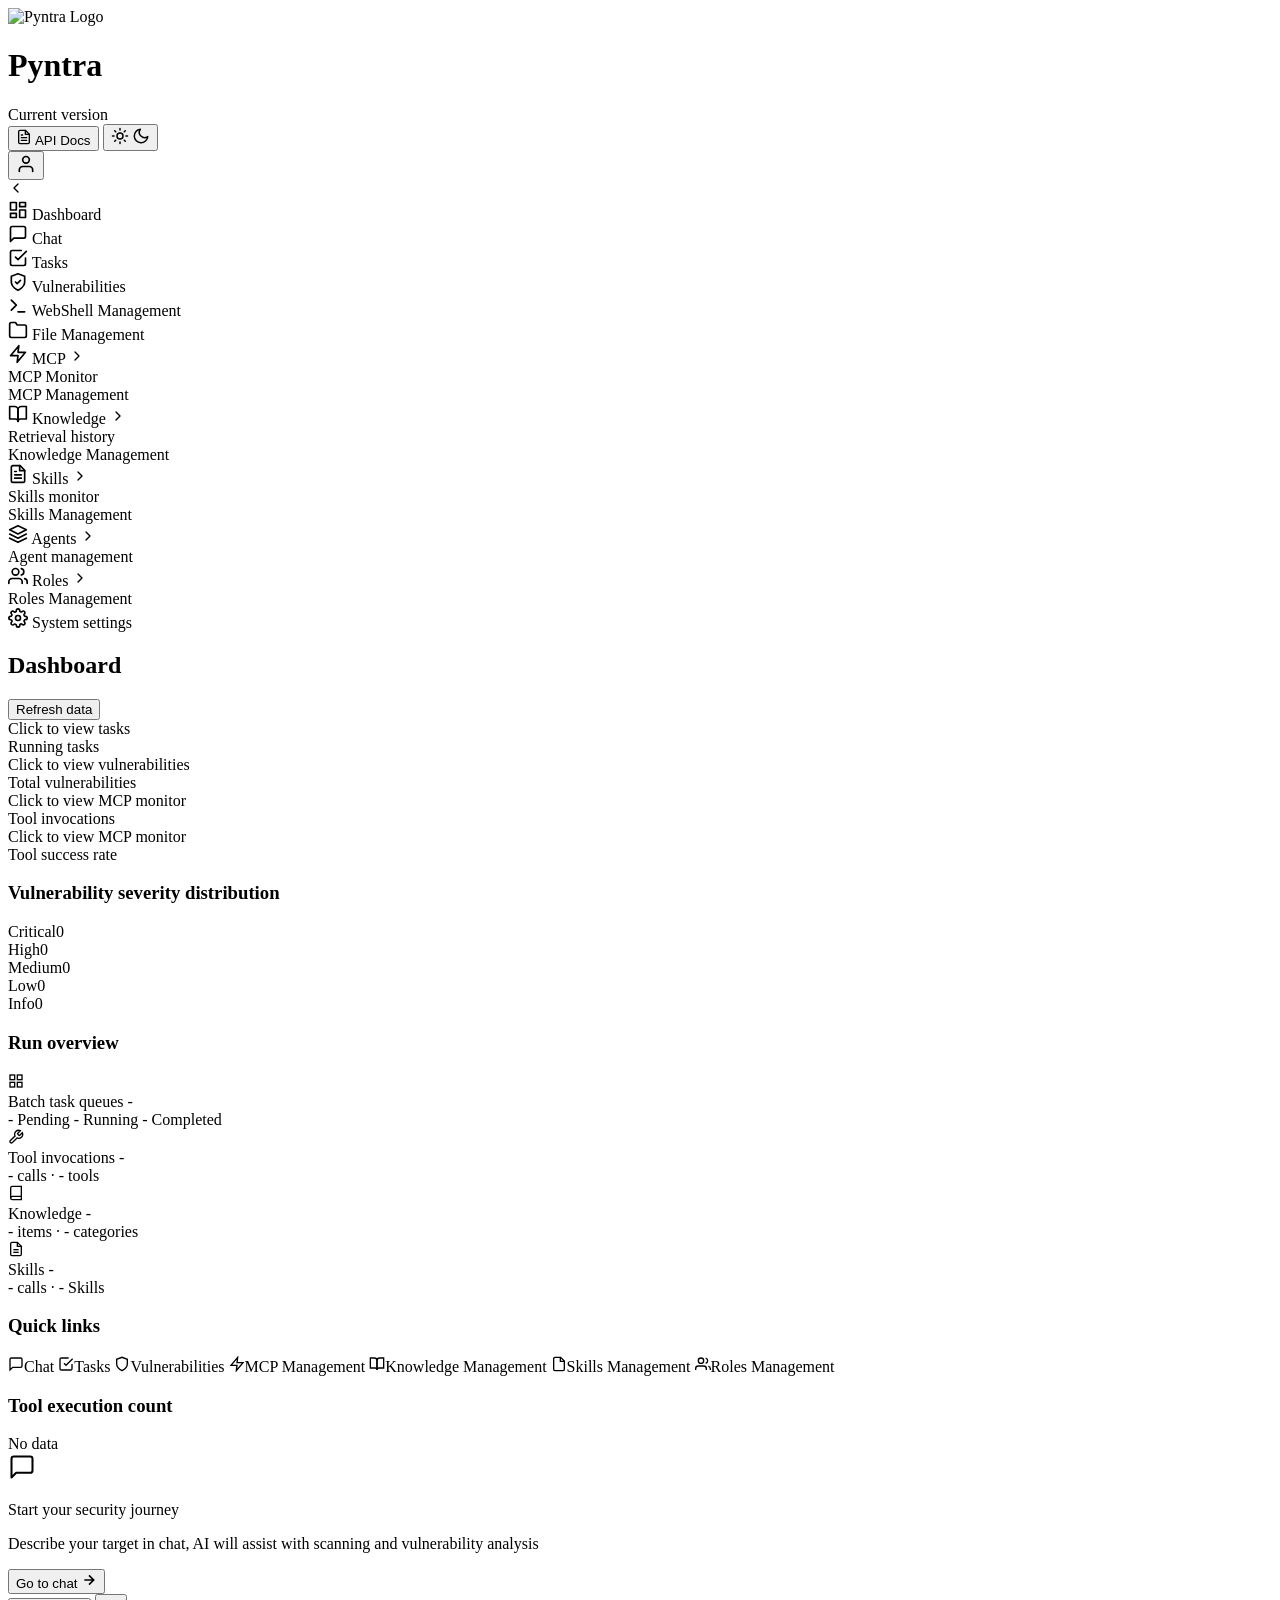
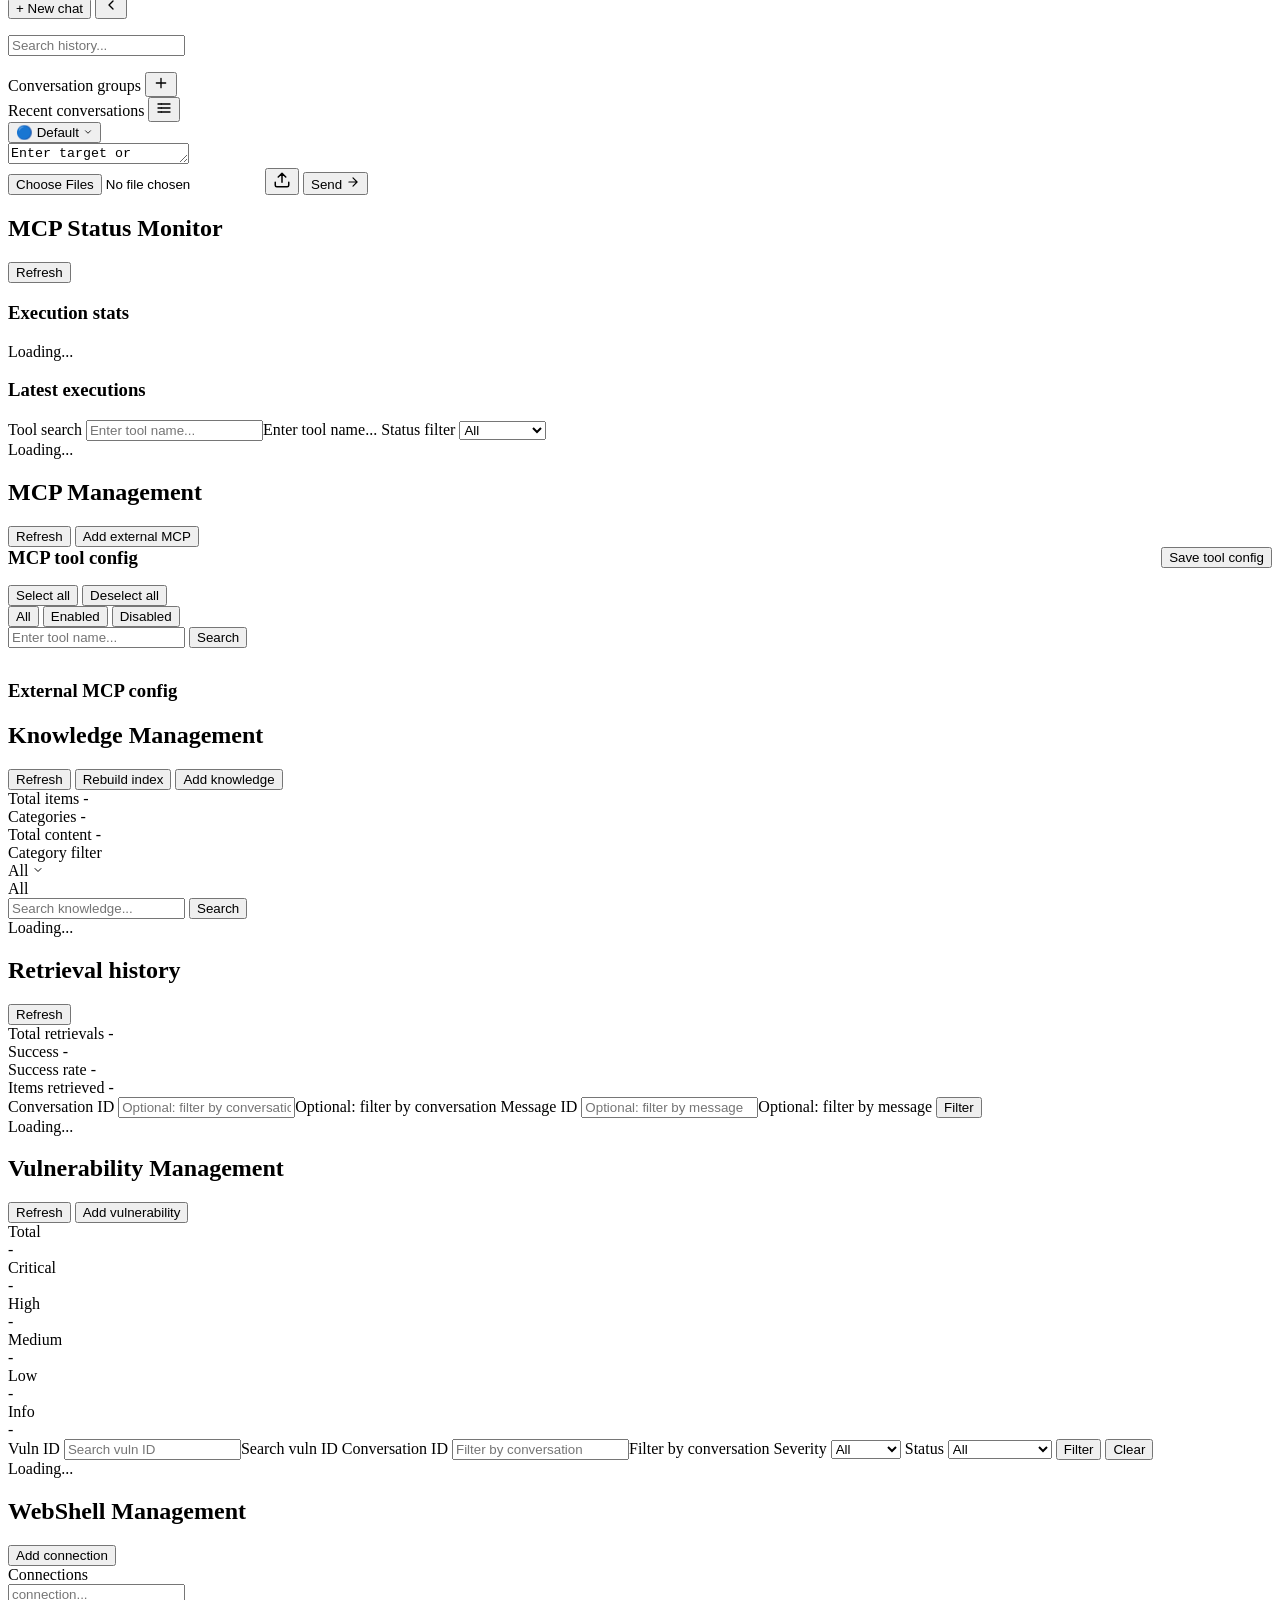
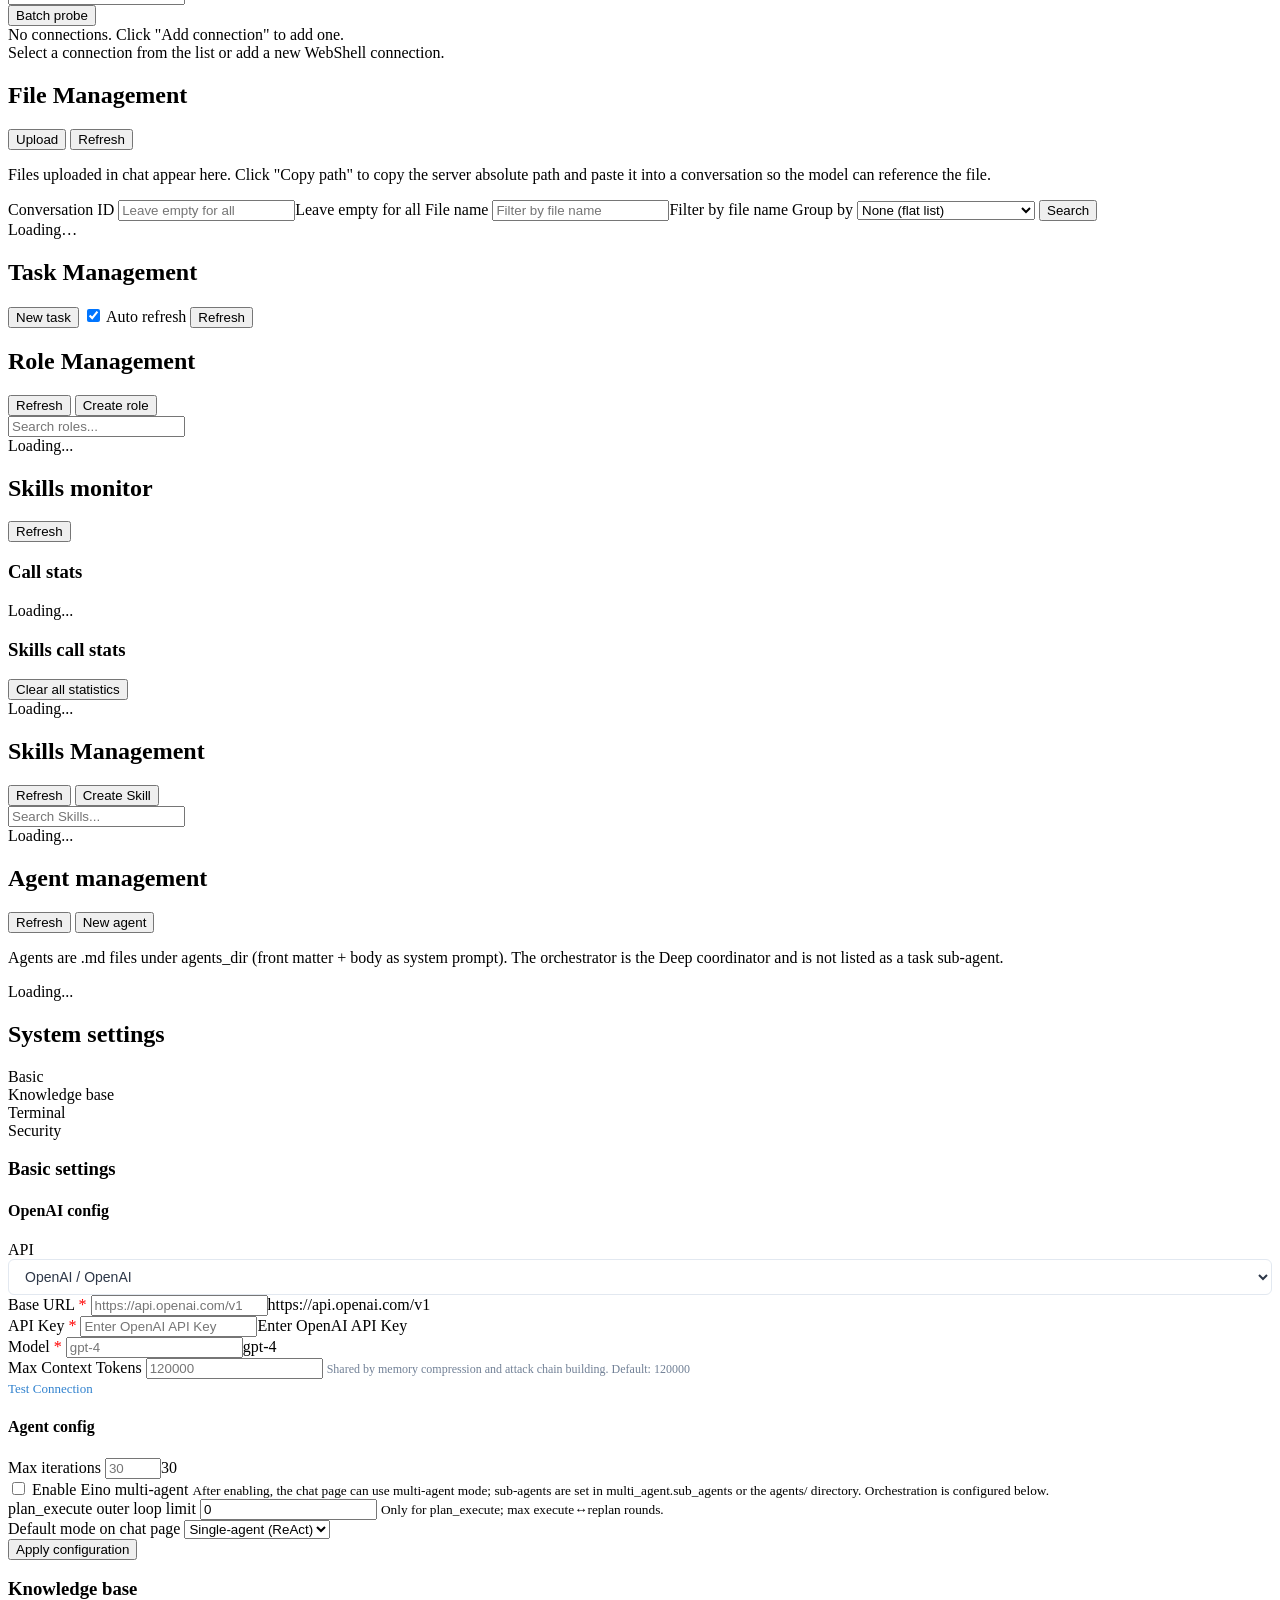
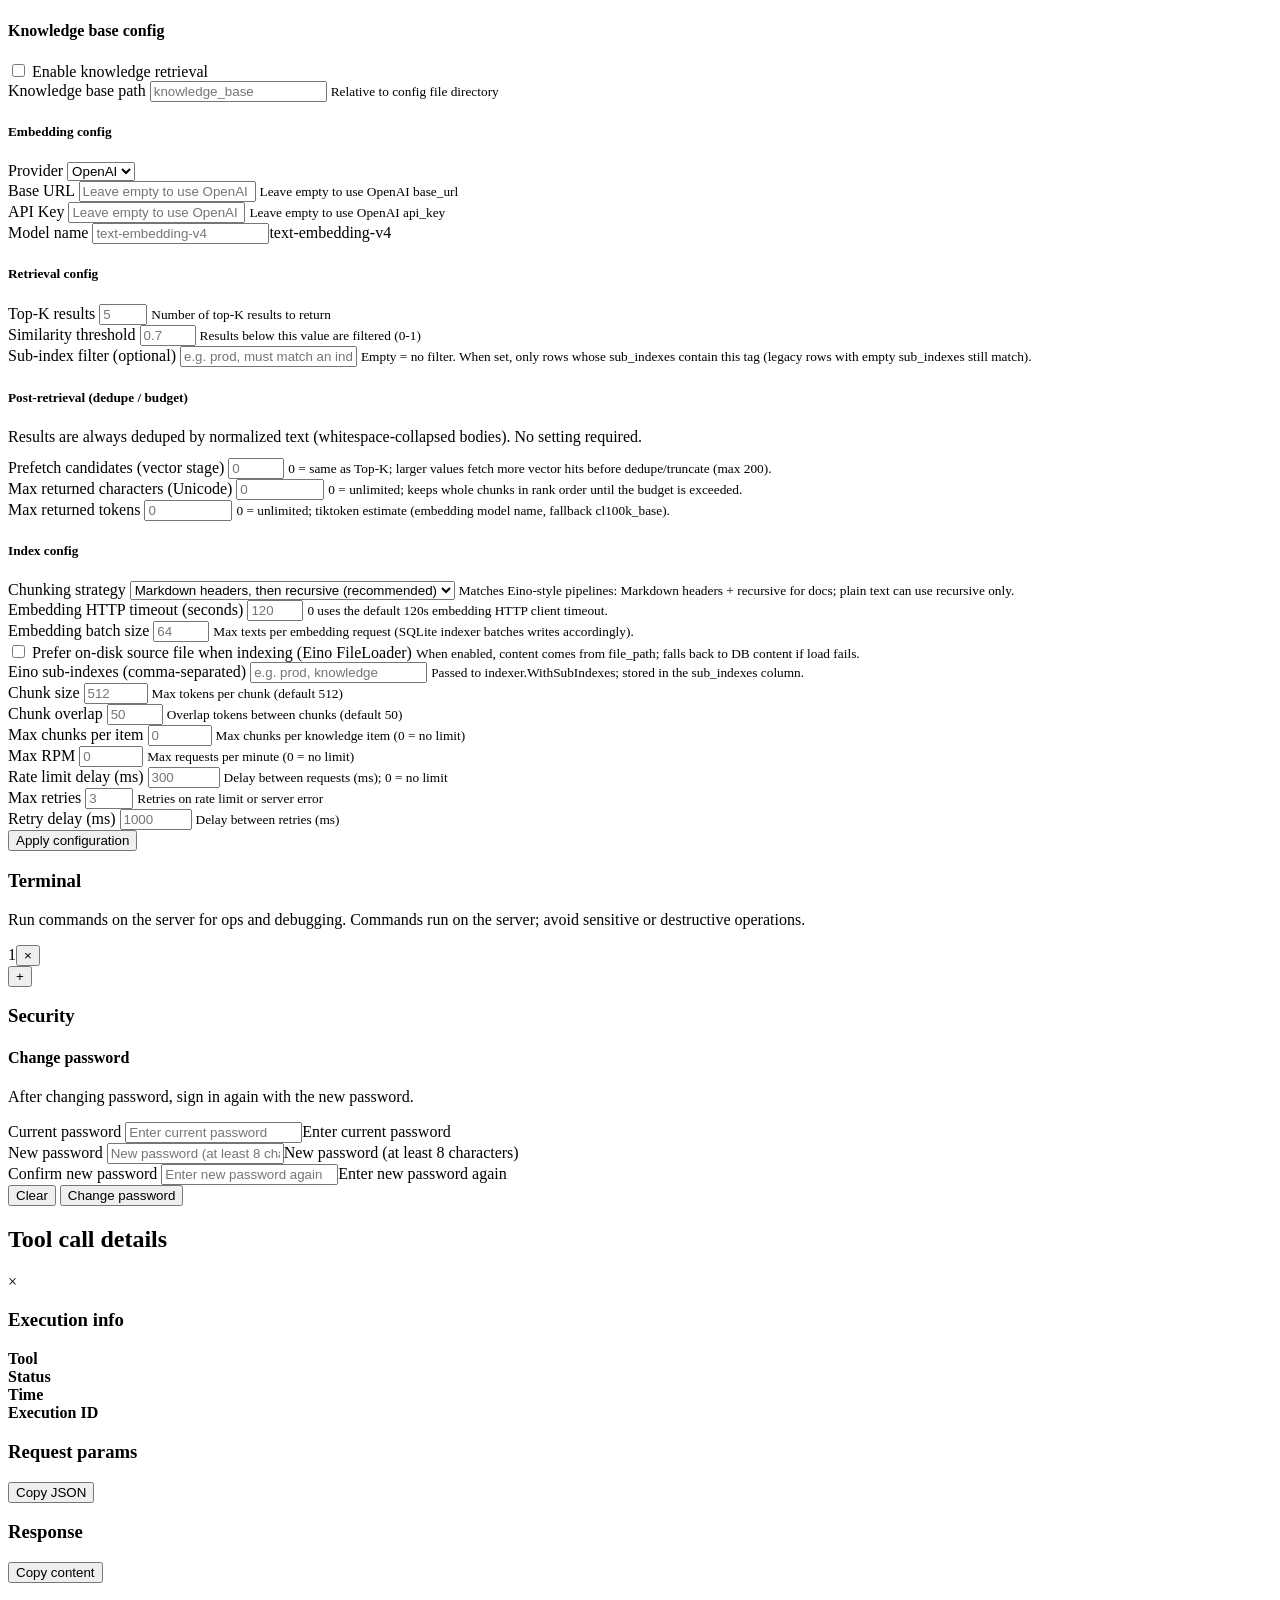
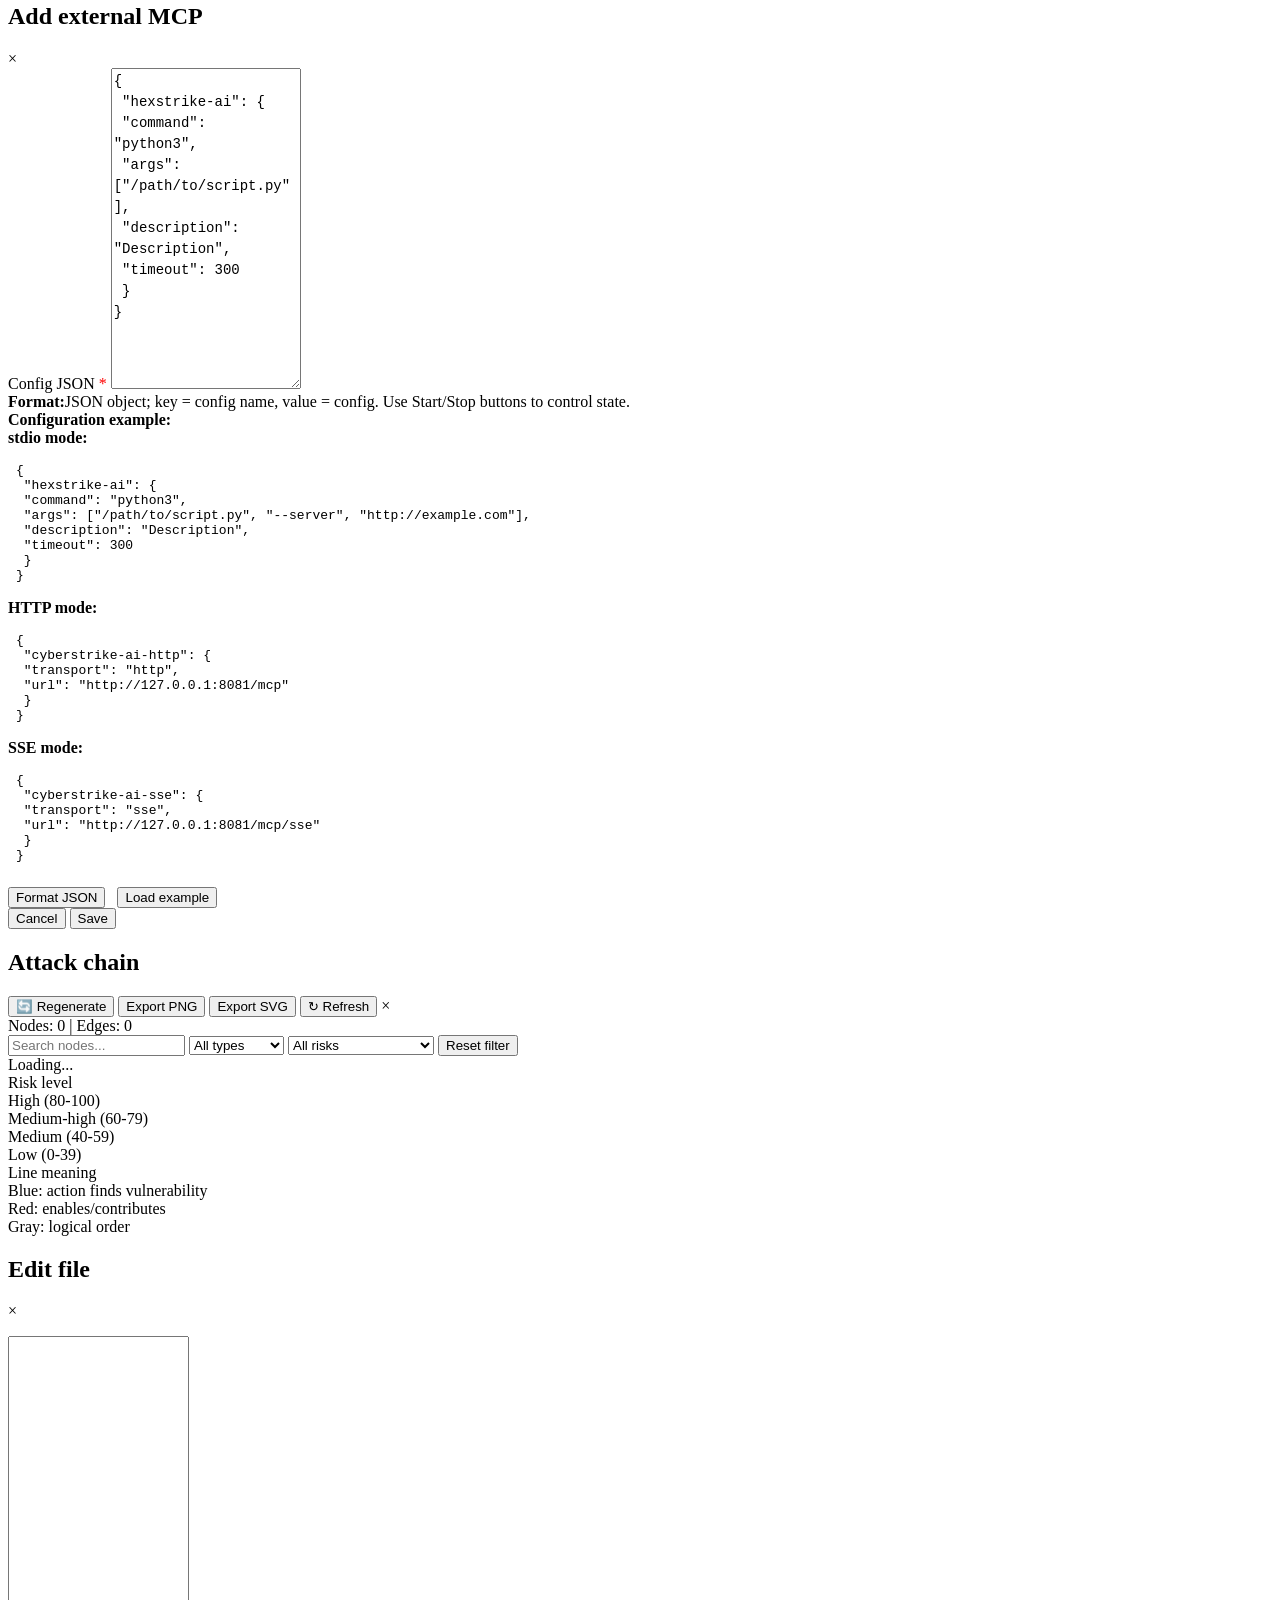
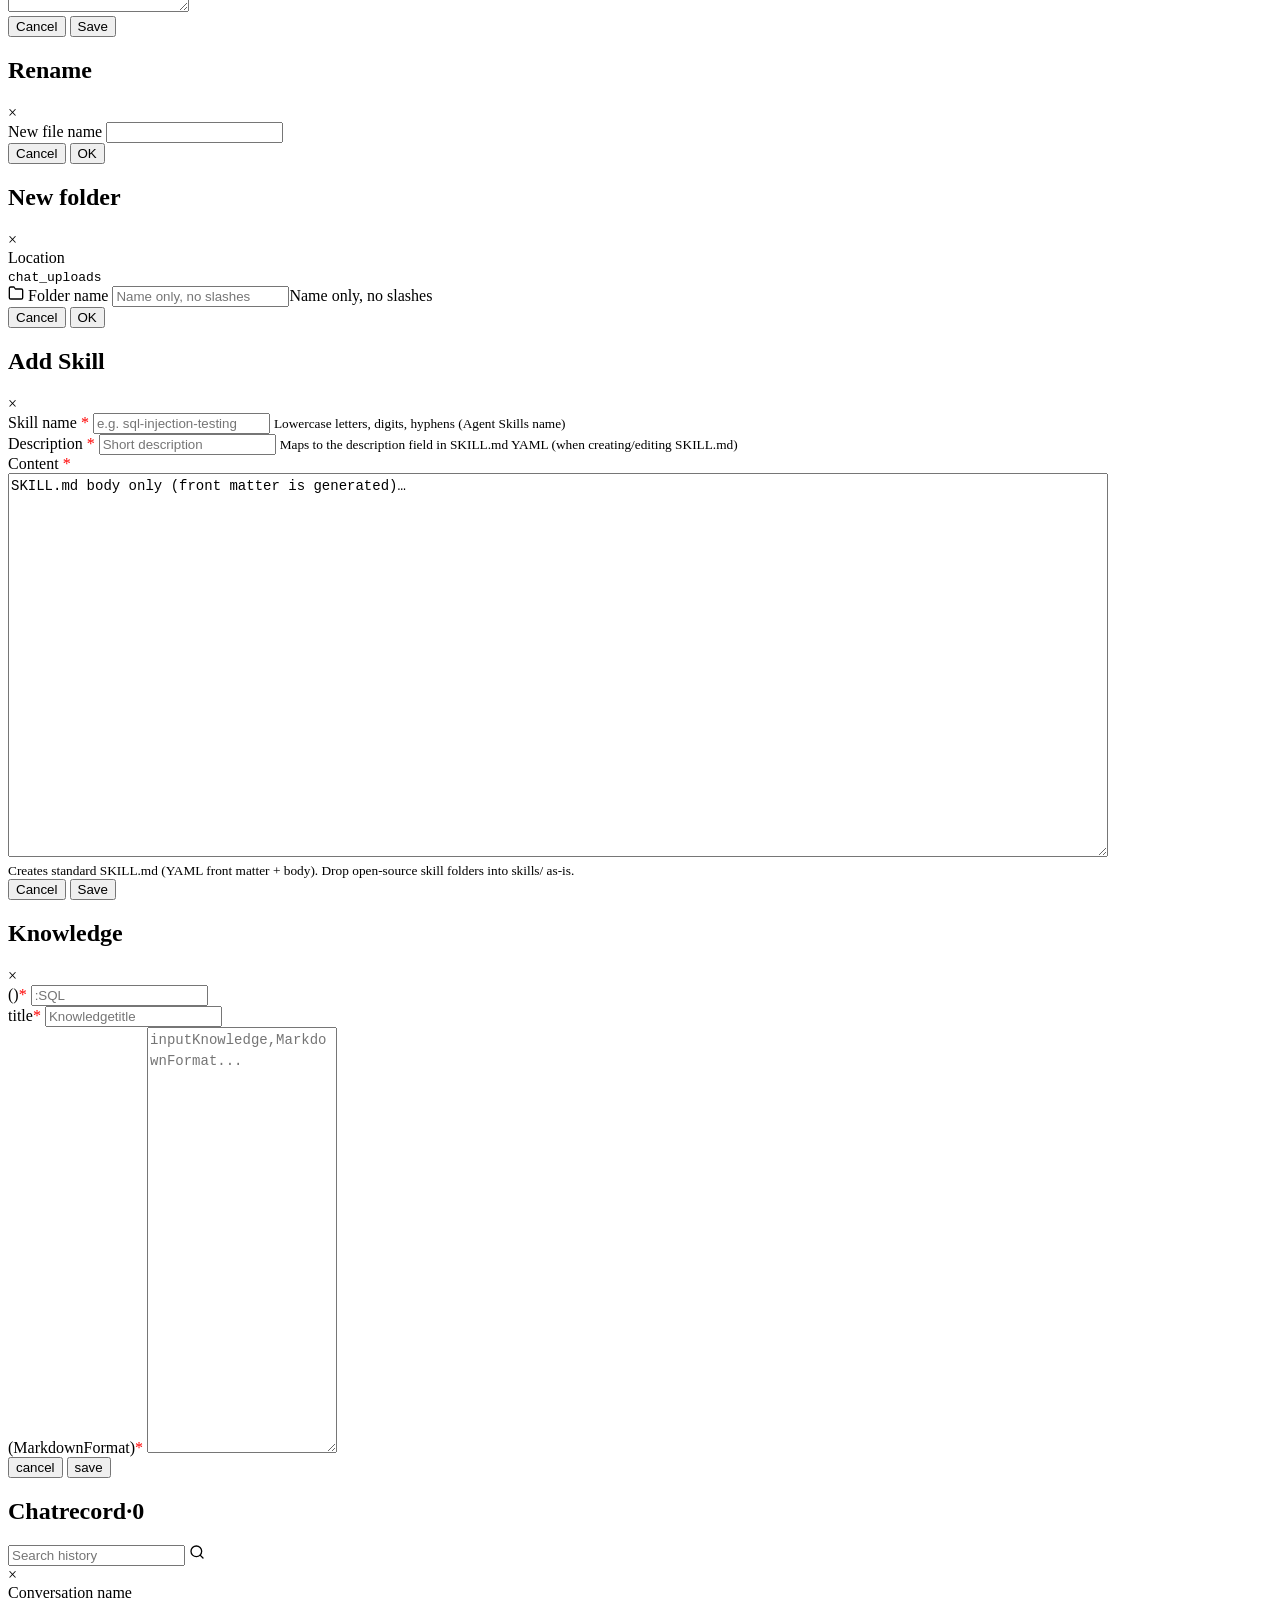
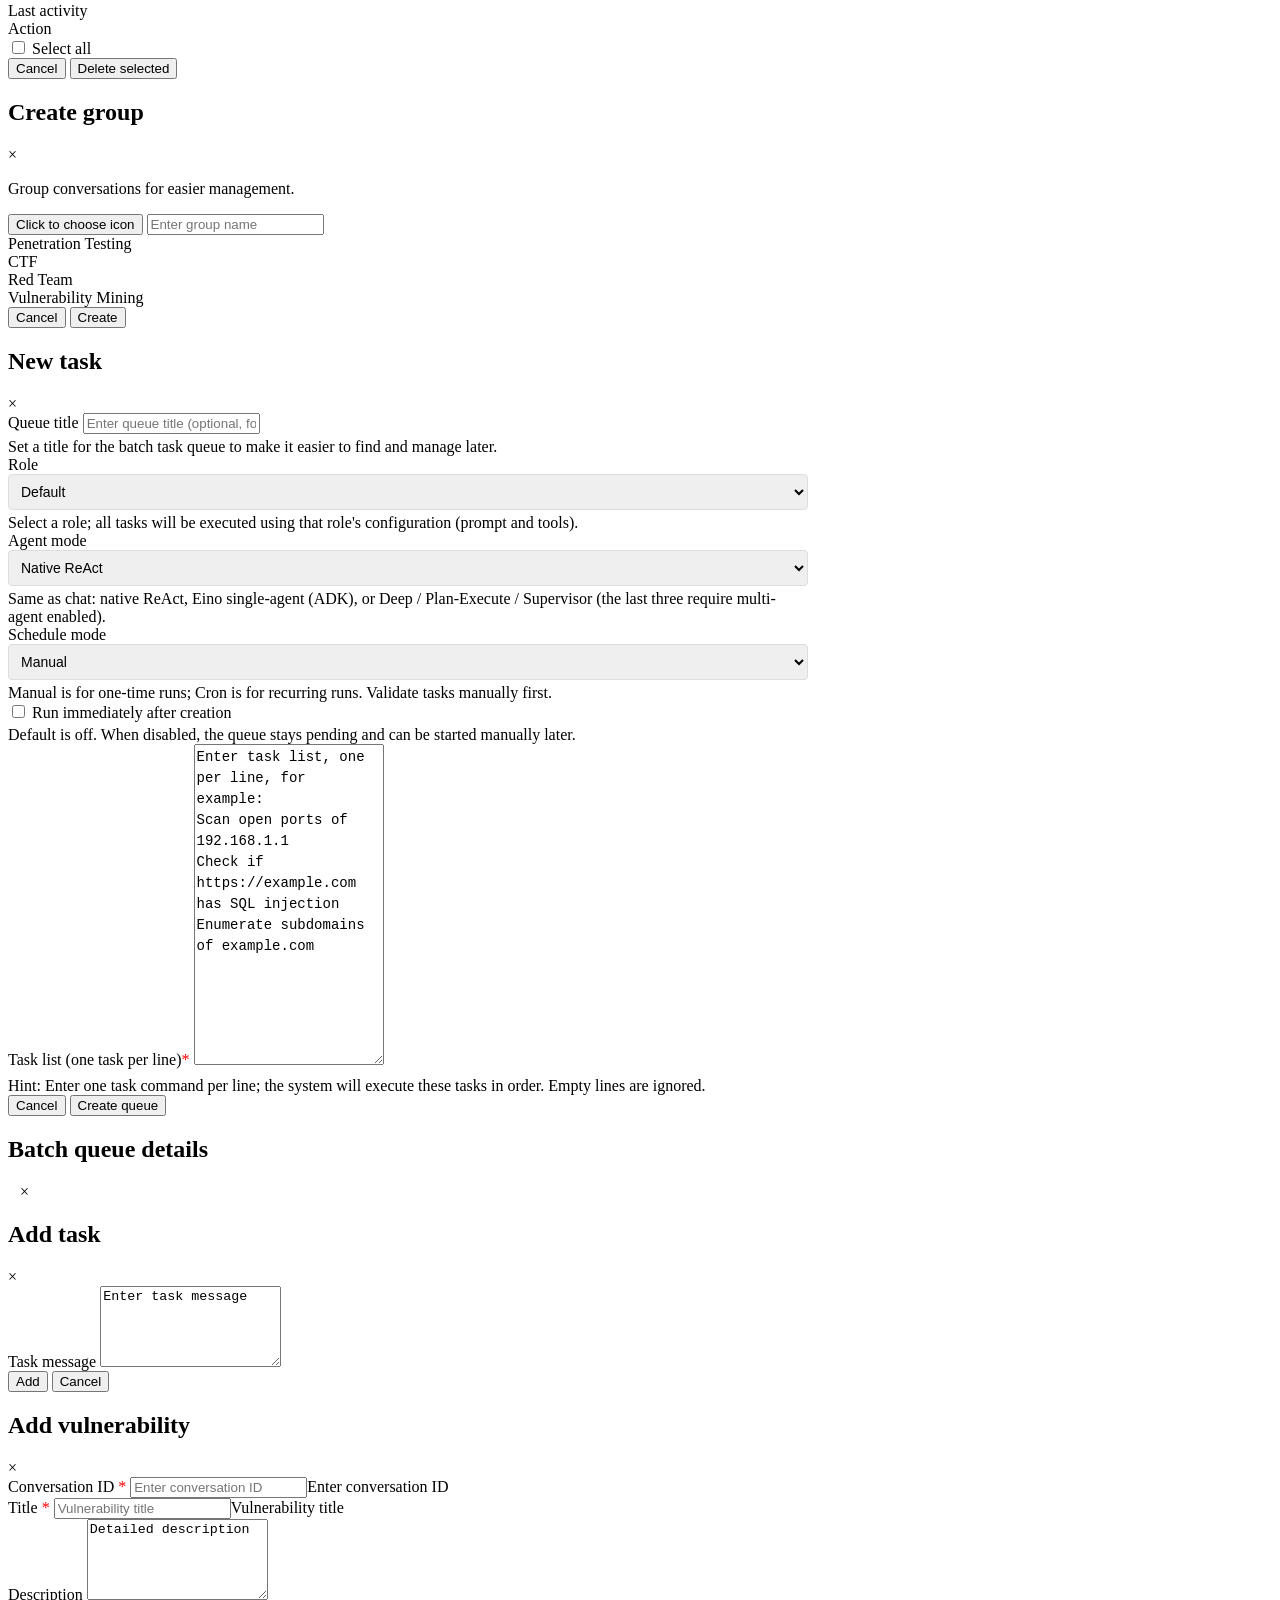
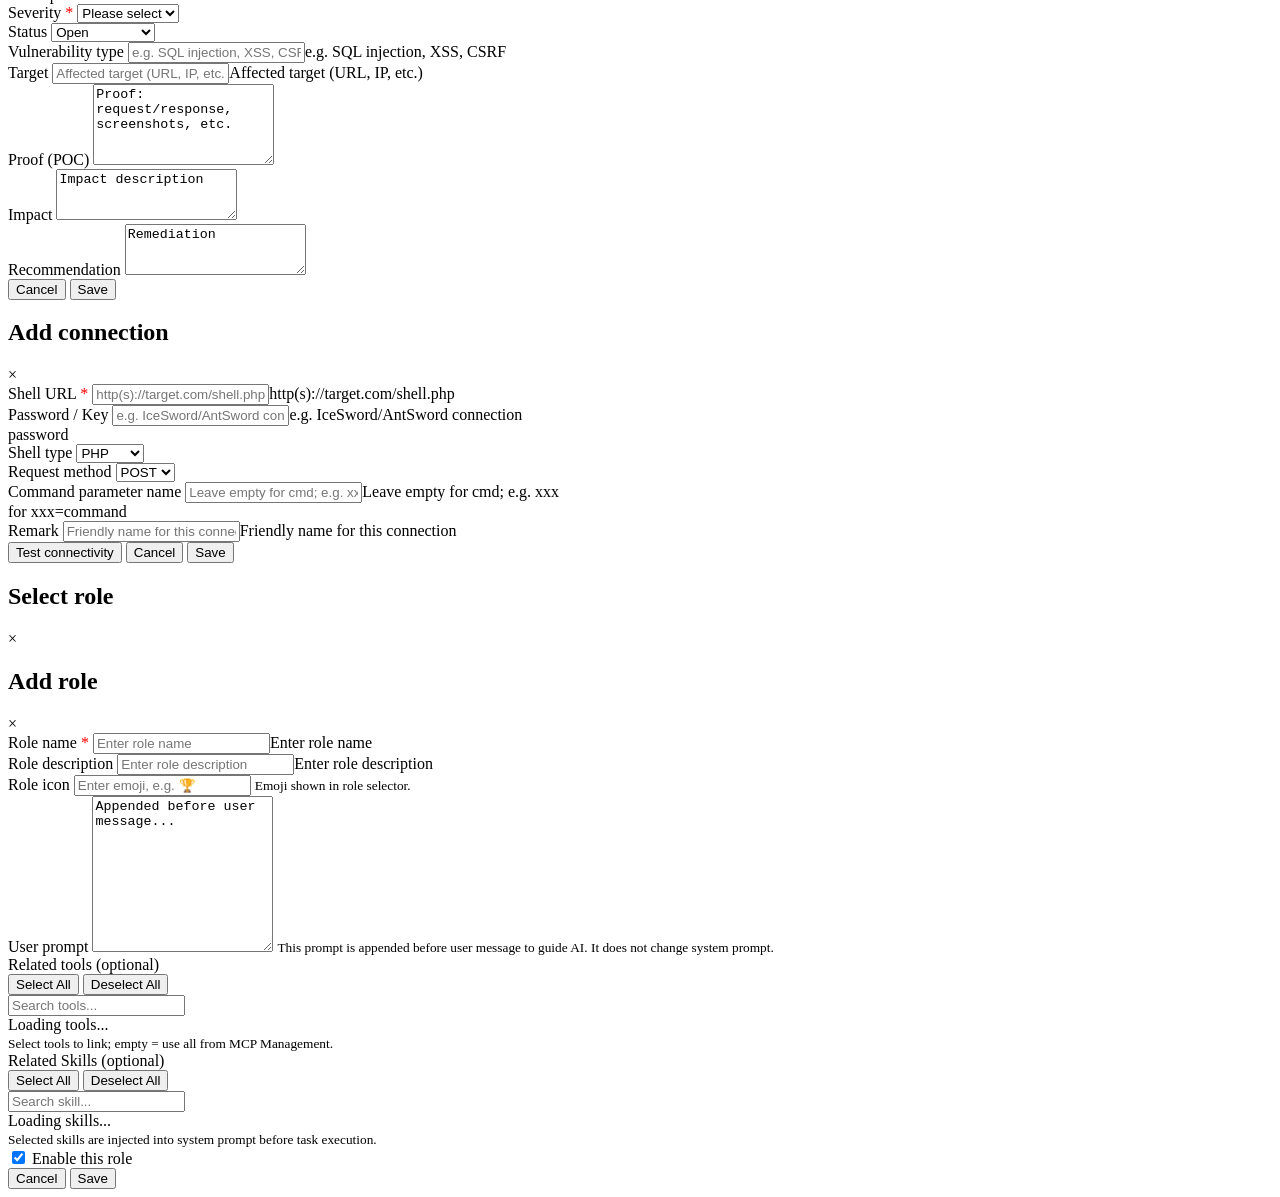
==== commit 5e2fc773: "Remove Chinese deps/associations; add Western equivalents Recon (replace FOFA/Quake/ZoomEye): - Dele" ====
--- a/web/templates/index.html
+++ b/web/templates/index.html
@@ -113,15 +113,6 @@
  <span data-i18n="nav.chat">Chat</span>
  </div>
  </div>
- <div class="nav-item" data-page="info-collect">
- <div class="nav-item-content" data-title="Recon" onclick="switchPage('info-collect')" data-i18n="nav.infoCollect" data-i18n-attr="data-title" data-i18n-skip-text="true">
- <svg width="20" height="20" viewBox="0 0 24 24" fill="none" stroke="currentColor" stroke-width="2" stroke-linecap="round" stroke-linejoin="round">
- <circle cx="11" cy="11" r="8"></circle>
- <line x1="21" y1="21" x2="16.65" y2="16.65"></line>
- </svg>
- <span data-i18n="nav.infoCollect">Recon</span>
- </div>
- </div>
  <div class="nav-item" data-page="tasks">
  <div class="nav-item-content" data-title="Task Management" onclick="switchPage('tasks')" data-i18n="nav.tasks" data-i18n-attr="data-title" data-i18n-skip-text="true">
  <svg width="20" height="20" viewBox="0 0 24 24" fill="none" stroke="currentColor" stroke-width="2" stroke-linecap="round" stroke-linejoin="round">
@@ -857,105 +848,6 @@
  </div>
  <div id="retrieval-logs-list" class="retrieval-logs-list">
  <div class="loading-spinner" data-i18n="retrievalLogs.loading">Loading...</div>
- </div>
- </div>
- </div>
-
- <!-- Reconpage -->
- <div id="page-info-collect" class="page">
- <div class="page-header">
- <h2 data-i18n="infoCollectPage.title">Recon</h2>
- <div class="page-header-actions">
- <button class="btn-secondary" onclick="resetFofaForm()" data-i18n="infoCollectPage.reset">Reset</button>
- <button class="btn-primary" onclick="submitFofaSearch()" data-i18n="infoCollectPage.confirm">OK</button>
- </div>
- </div>
- <div class="page-content">
- <div class="info-collect-panel">
- <div class="info-collect-form">
- <div class="form-group">
- <label for="fofa-query" data-i18n="infoCollectPage.fofaQuerySyntax">FOFA query syntax</label>
- <textarea id="fofa-query" class="info-collect-query-input" rows="1" data-i18n="infoCollect.queryPlaceholder" data-i18n-attr="placeholder" placeholder=':app="Apache" && country="CN"'>e.g. app="Apache" && country="CN"</textarea>
- <small class="form-hint" data-i18n="infoCollectPage.formHint">See FOFA docs for query syntax; supports && / || / ().</small>
- <div class="info-collect-presets" aria-label="FOFA query" data-i18n="infoCollectPage.queryPresetsAria" data-i18n-attr="aria-label" data-i18n-skip-text="true">
- <button class="preset-chip" type="button" onclick="applyFofaQueryPreset('app=&quot;Apache&quot; &amp;&amp; country=&quot;CN&quot;')" data-i18n="infoCollectPage.presetApache" data-i18n-attr="title" data-i18n-title="Apache + China" title="">Apache + China</button>
- <button class="preset-chip" type="button" onclick="applyFofaQueryPreset('title=&quot;login&quot; &amp;&amp; country=&quot;CN&quot;')" data-i18n="infoCollectPage.presetLogin" data-i18n-attr="title" data-i18n-title="Login page + China" title="">Login page + China</button>
- <button class="preset-chip" type="button" onclick="applyFofaQueryPreset('domain=&quot;example.com&quot;')" data-i18n="infoCollectPage.presetDomain" data-i18n-attr="title" data-i18n-title="By domain" title="">By domain</button>
- <button class="preset-chip" type="button" onclick="applyFofaQueryPreset('ip=&quot;1.1.1.1&quot;')" data-i18n="infoCollectPage.presetIp" data-i18n-attr="title" data-i18n-title="By IP" title="">By IP</button>
- </div>
- </div>
- <div class="form-group">
- <label for="fofa-nl" data-i18n="infoCollectPage.naturalLanguage">Natural language (AI parses to FOFA)</label>
- <div class="info-collect-nl-row">
- <textarea id="fofa-nl" class="info-collect-query-input" rows="1" data-i18n="infoCollectPage.nlPlaceholder" data-i18n-attr="placeholder" placeholder="e.g. Apache sites in Missouri, US, title contains Home">e.g. Apache sites in Missouri, US, title contains Home</textarea>
- <button id="fofa-nl-parse-btn" class="btn-secondary" type="button" onclick="parseFofaNaturalLanguage()" data-i18n="infoCollectPage.parseBtn" data-i18n-attr="title" data-i18n-title="AI parse" title="parse FOFA query">AI parse</button>
- </div>
- <div id="fofa-nl-status" class="fofa-nl-status muted" style="display: none;" aria-live="polite"></div>
- <small class="form-hint" data-i18n="infoCollectPage.parseHint">Result will open in a popup for editing before running the query.</small>
- </div>
- <div class="info-collect-form-row">
- <div class="form-group">
- <label for="fofa-size" data-i18n="infoCollectPage.returnCount">Return count</label>
- <input type="number" id="fofa-size" min="1" max="10000" value="100" />
- </div>
- <div class="form-group">
- <label for="fofa-page" data-i18n="infoCollectPage.pageNum">Page</label>
- <input type="number" id="fofa-page" min="1" value="1" />
- </div>
- <div class="form-group">
- <label class="checkbox-label" style="margin-top: 24px;">
- <input type="checkbox" id="fofa-full" class="modern-checkbox" />
- <span class="checkbox-custom"></span>
- <span class="checkbox-text" data-i18n="infoCollectPage.fullLabel">full</span>
- </label>
- </div>
- </div>
- <div class="form-group">
- <label for="fofa-fields" data-i18n="infoCollectPage.returnFields">Return fields (comma-separated)</label>
- <input type="text" id="fofa-fields" value="host,ip,port,domain,title,protocol,country,province,city,server" />
- <div class="info-collect-presets" aria-label="FOFA " data-i18n="infoCollectPage.fieldsPresetsAria" data-i18n-attr="aria-label" data-i18n-skip-text="true">
- <button class="preset-chip" type="button" onclick="applyFofaFieldsPreset('host,ip,port,domain')" data-i18n="infoCollectPage.minFields" data-i18n-attr="title" data-i18n-title="Min fields" title="">Min fields</button>
- <button class="preset-chip" type="button" onclick="applyFofaFieldsPreset('host,title,ip,port,domain,protocol,server,icp,country,province,city')" data-i18n="infoCollectPage.webCommon" data-i18n-attr="title" data-i18n-title="Web common" title="">Web common</button>
- <button class="preset-chip" type="button" onclick="applyFofaFieldsPreset('host,ip,port,domain,title,protocol,country,province,city,server,as_number,as_organization,icp,header,banner')" data-i18n="infoCollectPage.intelEnhanced" data-i18n-attr="title" data-i18n-title="Intel enhanced" title="/">Intel enhanced</button>
- </div>
- </div>
- </div>
- </div>
-
- <div class="info-collect-results">
- <div class="info-collect-results-header">
- <div class="info-collect-results-header-left">
- <div class="info-collect-results-title" data-i18n="infoCollectPage.queryResults">Query results</div>
- <div class="info-collect-results-meta" id="fofa-results-meta">-</div>
- </div>
- <div class="info-collect-results-toolbar" aria-label="resulttool" data-i18n="infoCollectPage.resultsToolbarAria" data-i18n-attr="aria-label" data-i18n-skip-text="true">
- <div class="info-collect-selected" id="fofa-selected-meta" data-i18n="infoCollectPage.selectedRowsZero">0 selected</div>
- <button class="btn-secondary btn-small" type="button" onclick="toggleFofaColumnsPanel()" data-i18n="infoCollectPage.showHideColumns" data-i18n-attr="title" title="Show/hide columns"><span data-i18n="infoCollectPage.columns">Show/hide columns</span></button>
- <button class="btn-secondary btn-small" type="button" onclick="exportFofaResults('csv')" data-i18n="infoCollectPage.exportCsvTitle" data-i18n-attr="title" title="Export results as CSV (UTF-8)"><span data-i18n="infoCollectPage.exportCsv">Export results as CSV (UTF-8)</span></button>
- <button class="btn-secondary btn-small" type="button" onclick="exportFofaResults('json')" data-i18n="infoCollectPage.exportJsonTitle" data-i18n-attr="title" title="Export results as JSON"><span data-i18n="infoCollectPage.exportJson">Export results as JSON</span></button>
- <button class="btn-secondary btn-small" type="button" onclick="exportFofaResults('xlsx')" data-i18n="infoCollectPage.exportXlsxTitle" data-i18n-attr="title" title="Export results as Excel"><span data-i18n="infoCollectPage.exportXlsx">Export results as Excel</span></button>
- <button class="btn-primary btn-small" type="button" onclick="batchScanSelectedFofaRows()" data-i18n="infoCollectPage.batchScanTitle" data-i18n-attr="title" title="Create batch task queue from selected rows"><span data-i18n="infoCollectPage.batchScan">Create batch task queue from selected rows</span></button>
- </div>
- </div>
- <div class="info-collect-results-table-wrap">
- <div id="fofa-columns-panel" class="info-collect-columns-panel" style="display: none;">
- <div class="info-collect-columns-panel-header">
- <div class="info-collect-columns-title" data-i18n="infoCollectPage.showColumns">Show columns</div>
- <div class="info-collect-columns-actions">
- <button class="btn-secondary btn-small" type="button" onclick="showAllFofaColumns()" data-i18n="infoCollectPage.columnsPanelAll">Select all</button>
- <button class="btn-secondary btn-small" type="button" onclick="hideAllFofaColumns()" data-i18n="infoCollectPage.columnsPanelNone">Deselect all</button>
- <button class="btn-secondary btn-small" type="button" onclick="closeFofaColumnsPanel()" data-i18n="infoCollectPage.columnsPanelClose">Close</button>
- </div>
- </div>
- <div id="fofa-columns-list" class="info-collect-columns-list"></div>
- </div>
- <table class="info-collect-table">
- <thead id="fofa-results-thead"></thead>
- <tbody id="fofa-results-tbody">
- <tr><td class="muted" style="padding: 16px;" data-i18n="common.noData">No data</td></tr>
- </tbody>
- </table>
- </div>
  </div>
  </div>
  </div>
@@ -1326,14 +1218,8 @@
  <div class="settings-nav-item active" data-section="basic" onclick="switchSettingsSection('basic')">
  <span data-i18n="settings.nav.basic">Basic</span>
  </div>
- <div class="settings-nav-item" data-section="infocollect" onclick="switchSettingsSection('infocollect')">
- <span data-i18n="settings.nav.infocollect">Recon</span>
- </div>
  <div class="settings-nav-item" data-section="knowledge" onclick="switchSettingsSection('knowledge')">
  <span data-i18n="settings.nav.knowledge">Knowledge base</span>
- </div>
- <div class="settings-nav-item" data-section="robots" onclick="switchSettingsSection('robots')">
- <span data-i18n="settings.nav.robots">Bots</span>
  </div>
  <div class="settings-nav-item" data-section="terminal" onclick="switchSettingsSection('terminal')">
  <span data-i18n="settings.nav.terminal">Terminal</span>
@@ -1409,14 +1295,6 @@
  <option value="multi" data-i18n="settingsBasic.multiAgentModeMulti">Multi-agent (Eino)</option>
  </select>
  </div>
- <div class="form-group">
- <label class="checkbox-label">
- <input type="checkbox" id="multi-agent-robot-use" class="modern-checkbox" />
- <span class="checkbox-custom"></span>
- <span class="checkbox-text" data-i18n="settingsBasic.multiAgentRobotUse">Use multi-agent for WeCom / DingTalk / Lark bots</span>
- </label>
- <small class="form-hint" data-i18n="settingsBasic.multiAgentRobotUseHint">Requires 'Enable multi-agent' to be checked; usage and cost will be higher.</small>
- </div>
  </div>
  </div>
 
@@ -1425,37 +1303,6 @@
  </div>
  </div>
 
- <div id="settings-section-infocollect" class="settings-section-content">
- <div class="settings-section-header">
- <h3 data-i18n="settings.infocollect.title">Reconnaissance</h3>
- </div>
-
- <!-- FOFA configuration -->
- <div class="settings-subsection">
- <h4 data-i18n="settingsBasic.fofaConfig">FOFA config</h4>
- <div class="settings-form">
- <div class="form-group">
- <label for="fofa-base-url">Base URL</label>
- <input type="text" id="fofa-base-url" data-i18n="settingsBasic.fofaBaseUrlPlaceholder" data-i18n-attr="placeholder" placeholder="https://fofa.info/api/v1/search/all (optional)" />
- <small class="form-hint" data-i18n="settingsBasic.fofaBaseUrlHint">Leave empty for default.</small>
- </div>
- <div class="form-group">
- <label for="fofa-email" data-i18n="settingsBasic.email">Email</label>
- <input type="text" id="fofa-email" data-i18n="settingsBasic.fofaEmailPlaceholder" data-i18n-attr="placeholder" placeholder="Enter FOFA email" autocomplete="off" />Enter FOFA email</div>
- <div class="form-group">
- <label for="fofa-api-key">API Key</label>
- <input type="password" id="fofa-api-key" data-i18n="settingsBasic.fofaApiKeyPlaceholder" data-i18n-attr="placeholder" placeholder="Enter FOFA API Key" autocomplete="off" />
- <small class="form-hint" data-i18n="settingsBasic.fofaApiKeyHint">Stored in server config (config.yaml) only.</small>
- </div>
- </div>
- </div>
-
- <div class="settings-actions">
- <button type="button" class="btn-primary" onclick="applySettings()" data-i18n="settings.apply.button">Apply configuration</button>
- </div>
- </div>
-
- <div id="settings-section-knowledge" class="settings-section-content">
  <div class="settings-section-header">
  <h3 data-i18n="settings.knowledge.title">Knowledge base</h3>
  </div>
@@ -1607,107 +1454,6 @@
  <small class="form-hint" data-i18n="settingsBasic.retryDelayHint">Delay between retries (ms)</small>
  </div>
  </div>
- </div>
-
- <div class="settings-actions">
- <button class="btn-primary" onclick="applySettings()" data-i18n="settings.apply.button">Apply configuration</button>
- </div>
- </div>
-
- <div id="settings-section-robots" class="settings-section-content">
- <div class="settings-section-header">
- <h3 data-i18n="settings.robots.title">Bot settings</h3>
- <p class="settings-description" data-i18n="settings.robots.description">Configure WeCom, DingTalk and Lark bots so you can chat with Pyntra on your phone without opening the web UI.</p>
- </div>
-
- <div class="settings-subsection">
- <h4 data-i18n="settings.robots.wecom.title">WeCom</h4>
- <div class="settings-form">
- <div class="form-group">
- <label class="checkbox-label">
- <input type="checkbox" id="robot-wecom-enabled" class="modern-checkbox" />
- <span class="checkbox-custom"></span>
- <span class="checkbox-text" data-i18n="settings.robots.wecom.enabled">Enable WeCom bot</span>
- </label>
- </div>
- <div class="form-group">
- <label for="robot-wecom-token" data-i18n="settings.robots.wecom.token">Token</label>
- <input type="text" id="robot-wecom-token" data-i18n="settings.robots.wecom.tokenPlaceholder" data-i18n-attr="placeholder" placeholder="Token" autocomplete="off" />Token</div>
- <div class="form-group">
- <label for="robot-wecom-encoding-aes-key" data-i18n="settings.robots.wecom.encodingAesKey">EncodingAESKey</label>
- <input type="text" id="robot-wecom-encoding-aes-key" data-i18n="settings.robots.wecom.encodingAesKeyPlaceholder" data-i18n-attr="placeholder" placeholder="EncodingAESKey (leave empty for plain mode)" autocomplete="off" />EncodingAESKey (leave empty for plain mode)</div>
- <div class="form-group">
- <label for="robot-wecom-corp-id" data-i18n="settings.robots.wecom.corpId">CorpID</label>
- <input type="text" id="robot-wecom-corp-id" data-i18n="settings.robots.wecom.corpIdPlaceholder" data-i18n-attr="placeholder" placeholder="Corp ID" autocomplete="off" />Corp ID</div>
- <div class="form-group">
- <label for="robot-wecom-secret" data-i18n="settings.robots.wecom.secret">Secret</label>
- <input type="password" id="robot-wecom-secret" data-i18n="settings.robots.wecom.secretPlaceholder" data-i18n-attr="placeholder" placeholder="App Secret" autocomplete="off" />App Secret</div>
- <div class="form-group">
- <label for="robot-wecom-agent-id" data-i18n="settings.robots.wecom.agentId">AgentID</label>
- <input type="number" id="robot-wecom-agent-id" data-i18n="settings.robots.wecom.agentIdPlaceholder" data-i18n-attr="placeholder" placeholder="App AgentId" />App AgentId</div>
- </div>
- </div>
-
- <div class="settings-subsection">
- <h4 data-i18n="settings.robots.dingtalk.title">DingTalk</h4>
- <div class="settings-form">
- <div class="form-group">
- <label class="checkbox-label">
- <input type="checkbox" id="robot-dingtalk-enabled" class="modern-checkbox" />
- <span class="checkbox-custom"></span>
- <span class="checkbox-text" data-i18n="settings.robots.dingtalk.enabled">Enable DingTalk bot</span>
- </label>
- </div>
- <div class="form-group">
- <label for="robot-dingtalk-client-id" data-i18n="settings.robots.dingtalk.clientIdLabel">Client ID (AppKey)</label>
- <input type="text" id="robot-dingtalk-client-id" data-i18n="settings.robots.dingtalk.clientIdPlaceholder" data-i18n-attr="placeholder" placeholder="DingTalk App Key" autocomplete="off" />DingTalk App Key</div>
- <div class="form-group">
- <label for="robot-dingtalk-client-secret" data-i18n="settings.robots.dingtalk.clientSecretLabel">Client Secret</label>
- <input type="password" id="robot-dingtalk-client-secret" data-i18n="settings.robots.dingtalk.clientSecretPlaceholder" data-i18n-attr="placeholder" placeholder="DingTalk App Secret" autocomplete="off" />
- <small class="form-hint" data-i18n="settings.robots.dingtalk.streamHint">Enable bot capability and configure streaming access in the open platform.</small>
- </div>
- </div>
- </div>
-
- <div class="settings-subsection">
- <h4 data-i18n="settings.robots.lark.title">Lark</h4>
- <div class="settings-form">
- <div class="form-group">
- <label class="checkbox-label">
- <input type="checkbox" id="robot-lark-enabled" class="modern-checkbox" />
- <span class="checkbox-custom"></span>
- <span class="checkbox-text" data-i18n="settings.robots.lark.enabled">Enable Lark bot</span>
- </label>
- </div>
- <div class="form-group">
- <label for="robot-lark-app-id" data-i18n="settings.robots.lark.appIdLabel">App ID</label>
- <input type="text" id="robot-lark-app-id" data-i18n="settings.robots.lark.appIdPlaceholder" data-i18n-attr="placeholder" placeholder="Lark/Feishu App ID" autocomplete="off" />Lark/Feishu App ID</div>
- <div class="form-group">
- <label for="robot-lark-app-secret" data-i18n="settings.robots.lark.appSecretLabel">App Secret</label>
- <input type="password" id="robot-lark-app-secret" data-i18n="settings.robots.lark.appSecretPlaceholder" data-i18n-attr="placeholder" placeholder="Lark/Feishu App Secret" autocomplete="off" />Lark/Feishu App Secret</div>
- <div class="form-group">
- <label for="robot-lark-verify-token" data-i18n="settings.robots.lark.verifyTokenLabel">Verify Token (Optional)</label>
- <input type="text" id="robot-lark-verify-token" data-i18n="settings.robots.lark.verifyTokenPlaceholder" data-i18n-attr="placeholder" placeholder="Event subscription Verification Token" autocomplete="off" />Event subscription Verification Token</div>
- </div>
- </div>
-
- <div class="settings-subsection">
- <h4 data-i18n="settingsRobotsExtra.botCommandsTitle">Bot command instructions</h4>
- <p class="settings-description" data-i18n="settingsRobotsExtra.botCommandsDesc">You can send the following commands in chat:</p>
- <ul style="color: var(--text-muted); font-size: 13px; line-height: 1.8; margin: 8px 0 0 16px;">
- <li><code></code> <code>help</code> — <span data-i18n="settingsRobotsExtra.botCmdHelp">Show this help</span></li>
- <li><code></code> <code>list</code> — <span data-i18n="settingsRobotsExtra.botCmdList">List conversations</span></li>
- <li><code> &lt;ID&gt;</code> <code>switch &lt;ID&gt;</code> — <span data-i18n="settingsRobotsExtra.botCmdSwitch">Switch to conversation</span></li>
- <li><code>Chat</code> <code>new</code> — <span data-i18n="settingsRobotsExtra.botCmdNew">Start new conversation</span></li>
- <li><code></code> <code>clear</code> — <span data-i18n="settingsRobotsExtra.botCmdClear">Clear context</span></li>
- <li><code>current</code> <code>current</code> — <span data-i18n="settingsRobotsExtra.botCmdCurrent">Show current conversation</span></li>
- <li><code></code> <code>stop</code> — <span data-i18n="settingsRobotsExtra.botCmdStop">Stop running task</span></li>
- <li><code></code> <code>roles</code> — <span data-i18n="settingsRobotsExtra.botCmdRoles">List roles</span></li>
- <li><code> &lt;&gt;</code> <code>role &lt;name&gt;</code> — <span data-i18n="settingsRobotsExtra.botCmdRole">Switch role</span></li>
- <li><code>delete &lt;ID&gt;</code> <code>delete &lt;ID&gt;</code> — <span data-i18n="settingsRobotsExtra.botCmdDelete">Delete conversation</span></li>
- <li><code></code> <code>version</code> — <span data-i18n="settingsRobotsExtra.botCmdVersion">Show version</span></li>
- </ul>
- <p class="settings-description" style="margin-top: 8px;" data-i18n="settingsRobotsExtra.botCommandsFooter">Otherwise, send any text for AI penetration testing / security analysis.</p>
  </div>
 
  <div class="settings-actions">
@@ -2068,8 +1814,6 @@
  <script src="https://cdn.jsdelivr.net/npm/cytoscape@3.27.0/dist/cytoscape.min.js"></script>
  <!-- ELK.js for high-quality DAG layout (reduces edge crossings) -->
  <script src="https://cdn.jsdelivr.net/npm/elkjs@0.9.2/lib/elk.bundled.js"></script>
- <!-- SheetJS for XLSX export (info-collect) -->
- <script src="https://cdn.jsdelivr.net/npm/xlsx@0.18.5/dist/xlsx.full.min.js"></script>
  <script>
  // ELK
  if (typeof ELK === 'undefined' && typeof elk !== 'undefined') {
@@ -2679,7 +2423,6 @@
  <script src="/static/js/i18n.js"></script>
  <script src="/static/js/builtin-tools.js"></script>
  <script src="/static/js/auth.js"></script>
- <script src="/static/js/info-collect.js"></script>
  <script src="/static/js/router.js"></script>
  <script src="/static/js/agents.js"></script>
  <script src="/static/js/dashboard.js"></script>
